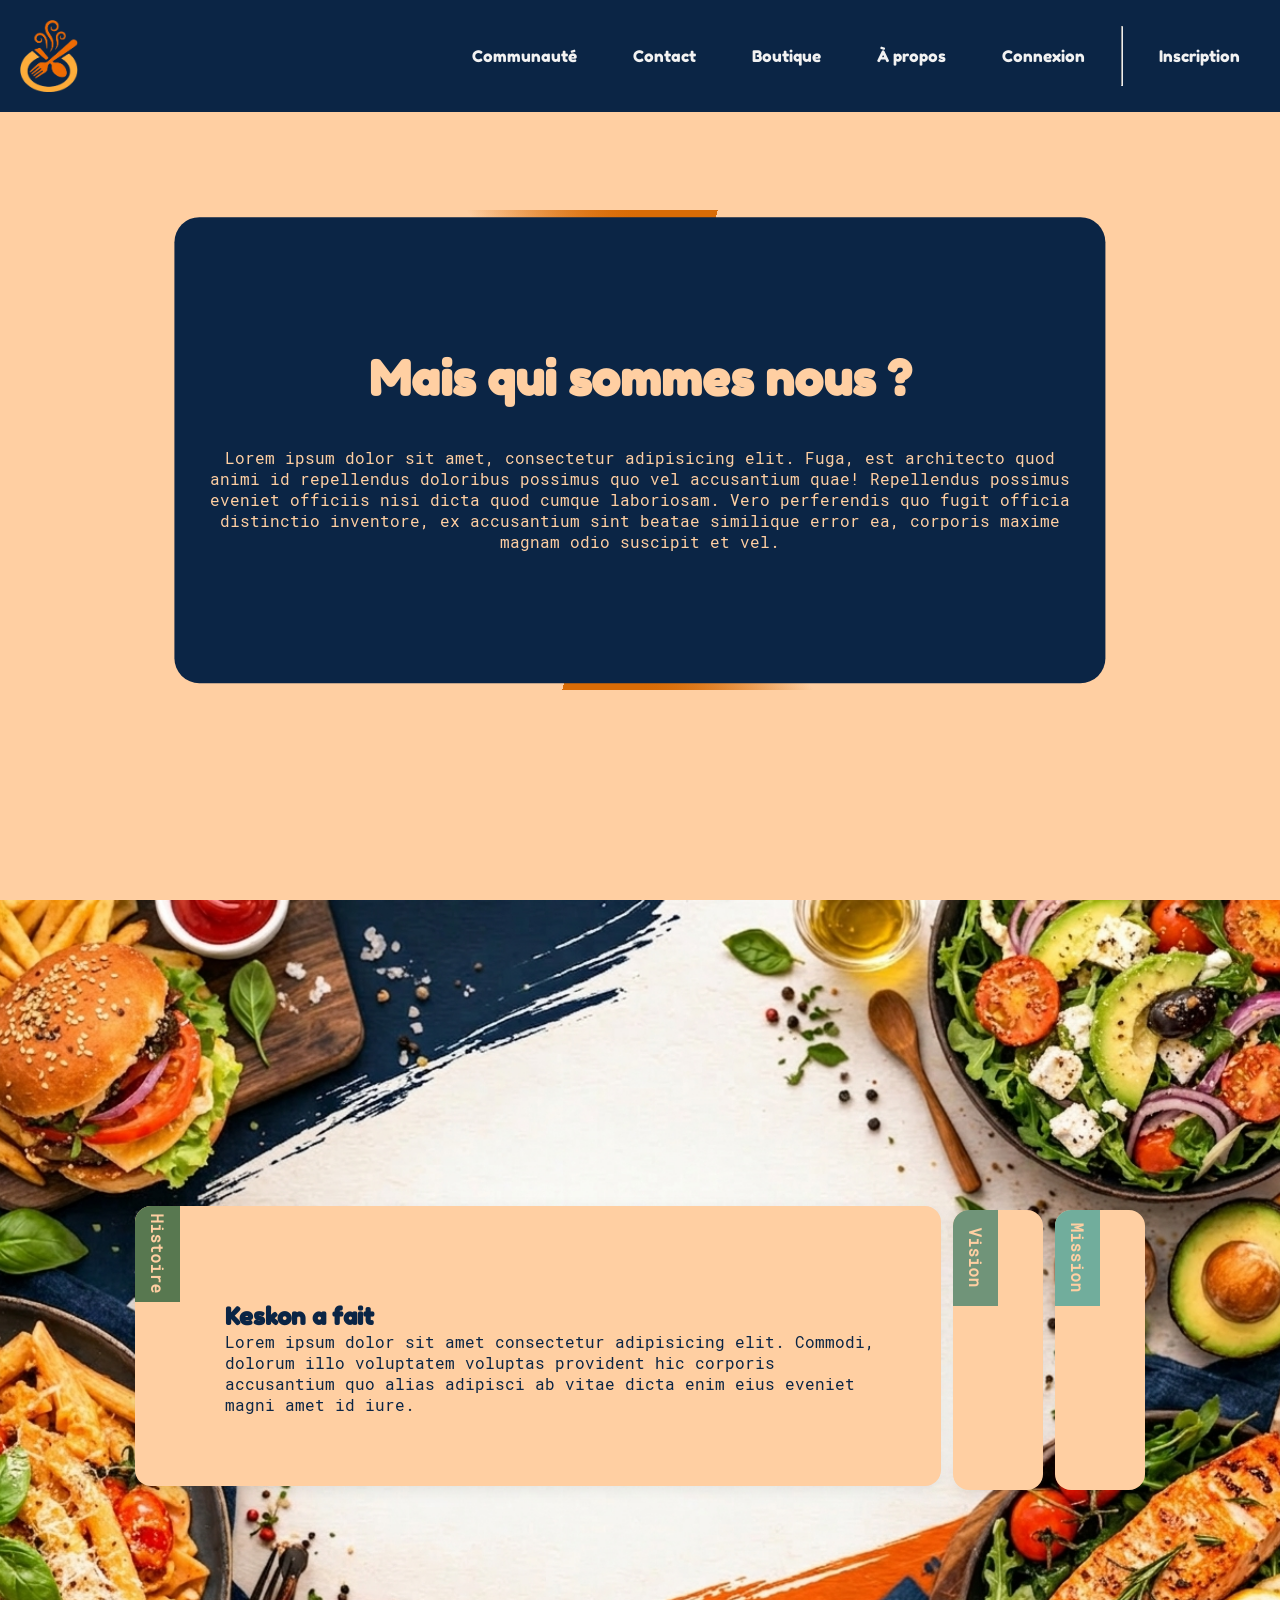
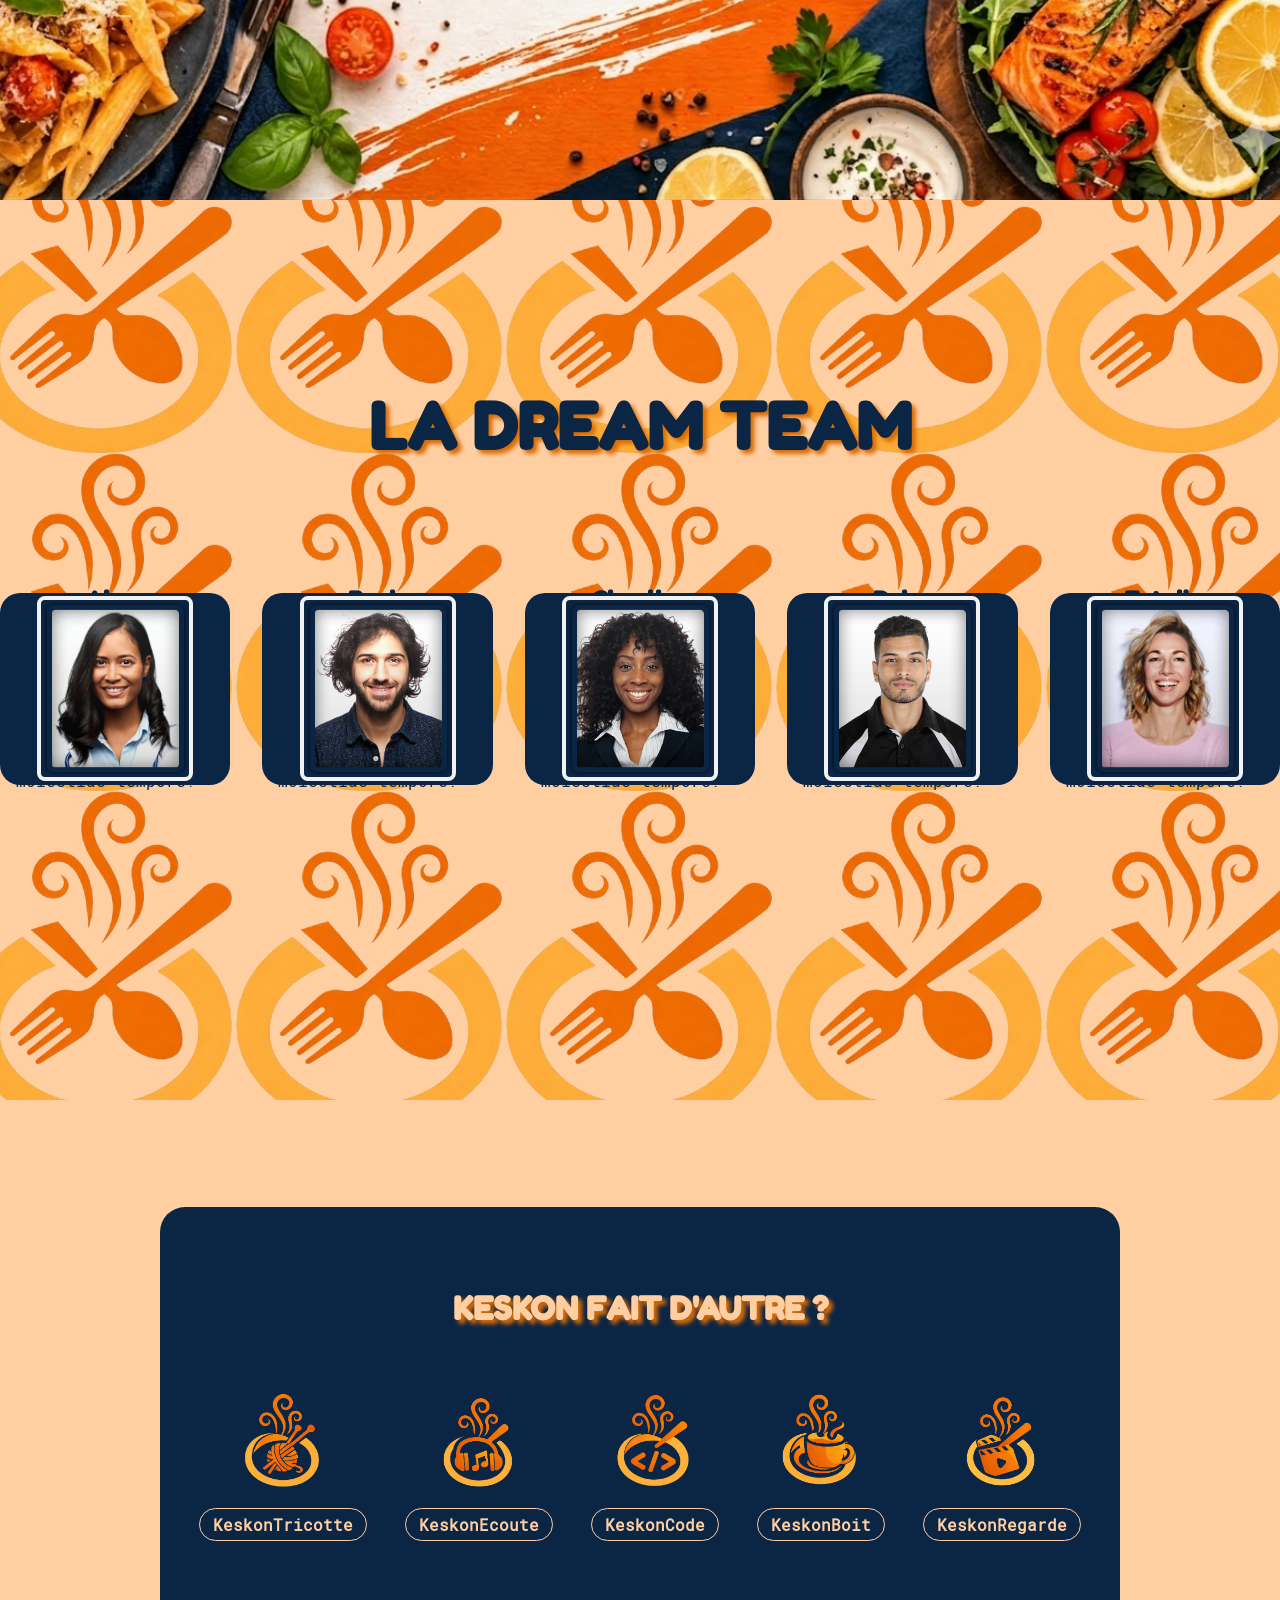
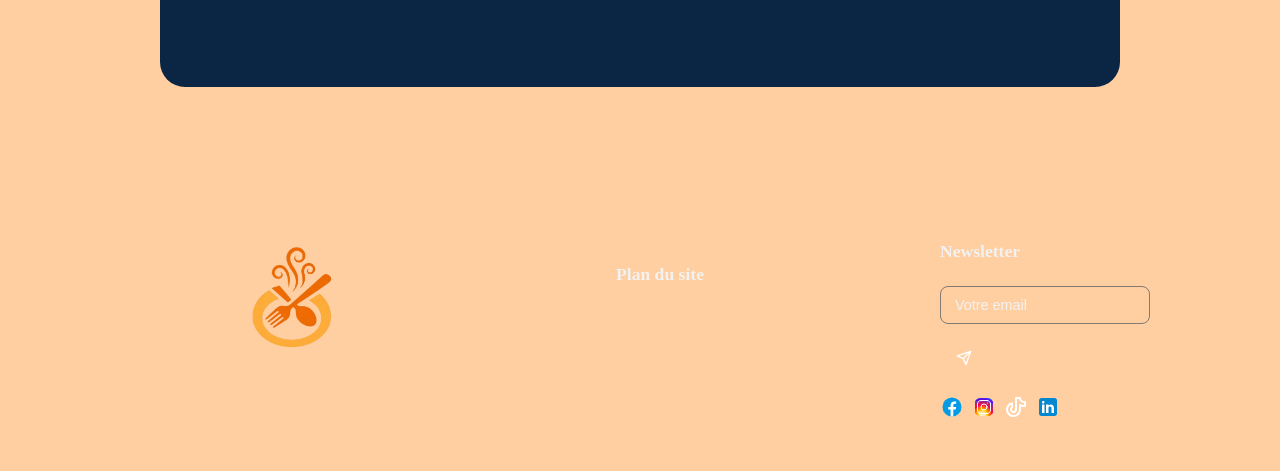
==== About_us_Page/aboutus.html @ a5bd411e "Merge pull request #22 from bosilaugusta-hue/0004-Contact 0004 contact" ====
<!doctype html>
<html lang="fr">
  <head>
    <meta charset="UTF-8" />
    <meta name="viewport" content="width=device-width, initial-scale=1.0" />
    <title>KESKONMANGE</title>
    <link rel="shortcut icon" href="../Assets/Image/Logo.png" />
    <link rel="stylesheet" href="aboutus.css" />
    <link rel="stylesheet" href="../nav.css" />
    <link rel="stylesheet" href="../footer.css" />
    <link rel="stylesheet" href="../global.css" />
  </head>

  <body>
    <header>
      <!-- création + ajouter NAV COMMUNE -->
      <nav class="navbar">
        <img src="../Assets/Image/Logo.png" alt="Keskonmange Logo" />
        <ul>
          <li><a href="#">Communauté</a></li>
          <li><a href="#">Contact</a></li>
          <li><a href="#">Boutique</a></li>
          <li><a href="#">À propos</a></li>
          <li class="logInLink"><a href="#">Connexion</a></li>
          <hr />
          <li class="signInLink"><a href="#">Inscription</a></li>
        </ul>
        <div id="burgerIcon" class="burgerMenuActive"></div>
      </nav>
    </header>
    <main>
      <!-- section #1 "Qui sommes nous"  -->
      <section>
        <div class="s1">
          <div class="box1">
            <div class="box1_inside">
              <h1 class="heading-1">Mais qui sommes nous ?</h1>
              <p>
                Lorem ipsum dolor sit amet, consectetur adipisicing elit. Fuga,
                est architecto quod animi id repellendus doloribus possimus quo
                vel accusantium quae! Repellendus possimus eveniet officiis nisi
                dicta quod cumque laboriosam. Vero perferendis quo fugit officia
                distinctio inventore, ex accusantium sint beatae similique error
                ea, corporis maxime magnam odio suscipit et vel.
              </p>
            </div>
          </div>
        </div>
      </section>

      <!-- section #2 "Accordéon =Histoire / Vision / Mission" -->
      <section class="accordeus">
        <div class="accordion">
          <!-- accordion 1/3 -->
          <details name="info" open>
            <summary>Histoire</summary>
            <div class="content">
              <h3>Keskon a fait</h3>
              <p>
                Lorem ipsum dolor sit amet consectetur adipisicing elit.
                Commodi, dolorum illo voluptatem voluptas provident hic corporis
                accusantium quo alias adipisci ab vitae dicta enim eius eveniet
                magni amet id iure.
              </p>
            </div>
          </details>
          <!-- accordion 2/3 -->
          <details name="info">
            <summary>Vision</summary>
            <div class="content">
              <h3>Keskon veut faire</h3>
              <p>
                Lorem ipsum dolor sit amet consectetur adipisicing elit.
                Commodi, dolorum illo voluptatem voluptas provident hic corporis
                accusantium quo alias adipisci ab vitae dicta enim eius eveniet
                magni amet id iure.
              </p>
            </div>
          </details>
          <!-- accordion 3/3 -->
          <details name="info">
            <summary>Mission</summary>
            <div class="content">
              <h3>Keskon va faire</h3>
              <p>
                Lorem ipsum dolor sit amet consectetur adipisicing elit.
                Commodi, dolorum illo voluptatem voluptas provident hic corporis
                accusantium quo alias adipisci ab vitae dicta enim eius eveniet
                magni amet id iure.
              </p>
            </div>
          </details>
        </div>
      </section>

      <!-- section #3 "Cards animations = L'équipe" -->
      <section class="Container">
        <h1>LA DREAM TEAM</h1>
        <div class="crew-cards">
          <!-- card1 -->
          <div class="card">
            <div class="top">
              <img src="../About_us_Page/crewcards/A_pp.png" alt="Alma" />
            </div>
            <div class="bottom">
              <h2>Alma</h2>
              <p>
                Lorem, ipsum dolor sit amet consectetur adipisicing elit, enim
                quis voluptate sit sint veniam aperiam corrupti molestiae
                tempore!
              </p>
            </div>
          </div>
          <!-- card2 -->
          <div class="card">
            <div class="top">
              <img src="../About_us_Page/crewcards/B_pp.png" alt="Boris" />
            </div>
            <div class="bottom">
              <h2>Boris</h2>
              <p>
                Lorem, ipsum dolor sit amet consectetur adipisicing elit, enim
                quis voluptate sit sint veniam aperiam corrupti molestiae
                tempore!
              </p>
            </div>
          </div>
          <!-- card3 -->
          <div class="card">
            <div class="top">
              <img src="../About_us_Page/crewcards/C_pp.png" alt="Charline" />
            </div>
            <div class="bottom">
              <h2>Charline</h2>
              <p>
                Lorem, ipsum dolor sit amet consectetur adipisicing elit, enim
                quis voluptate sit sint veniam aperiam corrupti molestiae
                tempore!
              </p>
            </div>
          </div>
          <!-- card4 -->
          <div class="card">
            <div class="top">
              <img src="../About_us_Page/crewcards/D_pp.png" alt="Driss" />
            </div>
            <div class="bottom">
              <h2>Driss</h2>
              <p>
                Lorem, ipsum dolor sit amet consectetur adipisicing elit, enim
                quis voluptate sit sint veniam aperiam corrupti molestiae
                tempore!
              </p>
            </div>
          </div>
          <!-- card5 -->
          <div class="card">
            <div class="top">
              <img src="../About_us_Page/crewcards/E_pp.png" alt="Estelle" />
            </div>
            <div class="bottom">
              <h2>Estelle</h2>
              <p>
                Lorem, ipsum dolor sit amet consectetur adipisicing elit, enim
                quis voluptate sit sint veniam aperiam corrupti molestiae
                tempore!
              </p>
            </div>
          </div>
        </div>
      </section>

      <!-- section #4 "Keskonfait d'autre ?" -->
      <section class="s4">
        <div class="s4box">
          <h2>KESKON FAIT D'AUTRE ?</h2>
          <div class="iconbox">
            <div class="iconitem">
              <div class="iconwrap">
                <img
                  src="../About_us_Page/pictures_backgournd/keskonIcons/noBG/KeskonTricotte-removebg.png"
                  alt="keskontricotte"
                />
              </div>
              <a>KeskonTricotte</a>
            </div>

            <div class="iconitem">
              <div class="iconwrap">
                <img
                  src="../About_us_Page/pictures_backgournd/keskonIcons/noBG/keskonécoute-removebg.png"
                  alt="keskonécoute"
                />
              </div>
              <a>KeskonEcoute</a>
            </div>

            <div class="iconitem">
              <div class="iconwrap">
                <img
                  src="../About_us_Page/pictures_backgournd/keskonIcons/noBG/keskonCode-removebg.png"
                  alt="keskoncode"
                />
              </div>
              <a>KeskonCode</a>
            </div>

            <div class="iconitem">
              <div class="iconwrap">
                <img
                  src="../About_us_Page/pictures_backgournd/keskonIcons/noBG/keskonBoit-removebg.png"
                  alt="keskonboit"
                />
              </div>
              <a>KeskonBoit</a>
            </div>

            <div class="iconitem">
              <div class="iconwrap">
                <img
                  src="../About_us_Page/pictures_backgournd/keskonIcons/noBG/KeskonRegarde-removebg.png"
                  alt="keskonregarde"
                />
              </div>
              <a>KeskonRegarde</a>
            </div>
          </div>
        </div>
      </section>
    </main>
    <!-- création + ajouter FOOTER commun -->
    <footer>
      <!-- Description du site -->
      <div class="footer-logo">
        <img
          class="logo-footer"
          src="../Contact_Page/ImagesContact/Logo.png"
          alt="Logo Keskonmange"
        />
        <p>
          Keskonmange vous propose les meilleurs plats pour satisfaire vos
          envies culinaires. Découvrez notre sélection de repas savoureux et
          équilibrés.
        </p>
      </div>
      <!-- Plan du site -->
      <div>
        <h3>Plan du site</h3>
        <ul>
          <li>Communauté</li>
          <li>A propos</li>
          <li>Contact</li>
          <li>Boutique</li>
        </ul>
      </div>

      <!-- Newsletter + réseaux sociaux -->
      <div class="newsletter">
        <h3>Newsletter</h3>
        <input type="email" placeholder="Votre email" />
        <button>
          <svg
            xmlns="http://www.w3.org/2000/svg"
            width="16"
            height="16"
            fill="currentColor"
            viewBox="0 0 16 16"
          >
            <path
              fill-rule="evenodd"
              d="M15.328 1.294a.798.798 0 0 0-.034-.174c-.006-.02-.013-.046-.026-.066A.65.65 0 0 0 15.14.86a.648.648 0 0 0-.267-.153.567.567 0 0 0-.146-.027.338.338 0 0 0-.087-.013.478.478 0 0 0-.193.04h-.007c-.013.007-.02.007-.033.013L1.114 5.374a.66.66 0 0 0-.446.6.658.658 0 0 0 .393.633l5.78 2.567 2.56 5.766c.107.247.36.407.633.394a.668.668 0 0 0 .6-.447l4.667-13.333a.743.743 0 0 0 .033-.207c0-.02-.006-.04-.006-.053ZM12.12 2.94 7.188 7.874l-4.047-1.8 8.98-3.134Zm-2.187 9.927L8.128 8.814l4.96-4.96-3.154 9.013Z"
            />
          </svg>
        </button>

        <!-- Réseaux sociaux footer -->
        <ul>
          <li>
            <img
              src="../Contact_Page/ImagesContact/icons8-facebook.svg"
              alt="Logo Facebook"
            />
          </li>
          <li>
            <img
              src="../Contact_Page/ImagesContact/icons8-instagram.svg"
              alt="Logo Instagram"
            />
          </li>
          <li>
            <img
              src="../Contact_Page/ImagesContact/icons8-tiktok.svg"
              alt="Logo Tiktok"
            />
          </li>
          <li>
            <img
              src="../Contact_Page/ImagesContact/icons8-linkedin.svg"
              alt="Logo Linkedin"
            />
          </li>
        </ul>
      </div>
    </footer>
  </body>
  <!-- JAVASCRIPT MIAM MIAM -->
  <script></script>
</html>
---- About_us_Page/aboutus.css ----
:root {
	--radius: 16px;
	--gap: 12px;
	--transition: 1s cubic-bezier(0.25, 0.9, 0.25, 1);
}

* {
	margin: 0;
	padding: 0;
	box-sizing: border-box;
}

html {
	scroll-snap-type: y mandatory;
	overflow-y: scroll;
	width: 100%;
	background: var(--quator);
	/* background: url(/) center/cover; */
}

/* section 1 Qui qu'on est? */
.s1 {
	scroll-snap-align: start;
	width: 100%;
	height: 100vh;
	display: flex;
	justify-content: center;
	align-items: center;
}

@property --a {
	syntax: "<angle>";
	initial-value: 0deg;
	inherits: true;
}

.box1 {
	position: relative;
	width: 60rem;
	height: 30rem;
	border-radius: 25px;
	background: repeating-conic-gradient(
		from var(--a),
		#d96c06 0%,
		#d96c06 5%,
		transparent 5%,
		transparent 40%,
		#d96c06 50%
	);
	/* border: 2px solid white; */
	animation: animate 4s linear infinite;
}

@keyframes animate {
	0% {
		--a: 0deg;
	}
	100% {
		--a: 360deg;
	}
}

.box1::before {
	content: "";
	position: absolute;
	width: 100%;
	height: 100%;
	background: repeating-conic-gradient(
		from var(--a),
		#d96c06 0%,
		#d96c06 5%,
		transparent 5%,
		transparent 40%,
		#d96c06 50%
	);
	animation: animate 4s linear infinite;
	animation-delay: -1s;
	border-radius: 25px;
}

.box1::after {
	content: "";
	position: absolute;
	width: 97%;
	height: 97%;
	background: var(--primary);
	left: 50%;
	top: 50%;
	transform: translate(-50%, -50%);
	border-radius: 25px;
}

/* dans la boite1 */
@keyframes slideInLeft {
	from {
		transform: translateX(-800px);
	}

	to {
		transform: translateX(0);
	}
}

.heading-1 {
	animation-name: slideInLeft;
	animation-duration: 1s;
	animation-timing-function: ease-in;
	animation-delay: 1s;
	animation-iteration-count: 1;
	animation-direction: normal;
	animation-fill-mode: both;
	transform: translateX(-150px);
}

.box1_inside {
	position: relative;
	width: 100%;
	height: 100%;
	padding: 3%;
	color: var(--quator);
	display: flex;
	flex-direction: column;
	align-items: center;
	justify-content: center;
	z-index: 1;
}

.box1_inside p {
	font-family: var(--second-font);
	padding: 0.5rem 1rem;
	text-align: center;
	font-size: 1rem;
}

.box1_inside h1 {
	color: var(--quator);
	font-family: var(--main-font);
	font-size: 3rem;
	padding: 0.5rem 1rem;
	padding-bottom: 2rem;
	max-width: 100%;
}

/* section 2 LES ACCORDEONS */
.accordeus {
	scroll-snap-align: start;
	margin: 0;
	min-height: 100vh;
	display: flex;
	flex-direction: column;
	justify-content: center;
	align-items: center;
	color: var(--primary);
	font-family: var(--second-font);
	background:
		url(/About_us_Page/pictures_backgournd/KeskonmangeBannerNOLOGO.png) center /
		cover;
}

.accordion {
	display: flex;
	gap: var(--gap);
	width: min(1010px, 95vw);
	height: 280px;
}

details {
	flex: 0 0 90px;
	border-radius: var(--radius);
	overflow: hidden;
	background: var(--quator);
	box-shadow: 0 4px 16px rgba(0, 0, 0, 0.08);
	transition:
		flex-basis var(--transition),
		transform var(--transition);
	position: relative;
}

details[open] {
	flex: 1 1 auto;
	transform: translateY(-4px);
}

summary {
	writing-mode: vertical-lr;
	text-orientation: mixed;
	display: flex;
	align-items: center;
	justify-content: center;
	padding: 12px;
	font-family: var(--second-font-sans-serif);
	font-weight: 600;
	font-size: 1rem;
	cursor: pointer;
	list-style: none;
	color: var(--quator);
	background: #587850;
	transition:
		opacity var(--transition),
		background var(--transition);
	user-select: none;
	height: 96px;
	min-height: 96px;
	flex-shrink: 0;
}

details:nth-child(2) summary {
	background: #709479;
}
details:nth-child(3) summary {
	background-color: #71ad9c;
}
summary::-webkit-details-marker {
	display: none;
}
details[open] summary {
	pointer-events: none;
}

.content {
	position: absolute;
	inset: 0;
	padding-left: 90px;
	padding-right: 60px;
	background: var(--quator);
	opacity: 0;
	transform: translateX(40px);
	transition:
		opacity var(--transition),
		transform var(--transition);
	display: flex;
	flex-direction: column;
	justify-content: center;
}
.content h3 {
	font-family: var(--main-font-sans-serif);
	font-size: 1.5rem;
}

details[open] .content {
	opacity: 1;
	transform: translateX(0);
	position: initial;
}

/* section 3 Cards... */
.Container {
	scroll-snap-align: start;
	width: 100%;
	height: 100vh;
	display: flex;
	flex-direction: column;
	align-items: center;
	justify-content: center;
	gap: 2rem;
	padding-bottom: 2rem;
	font-family: var(--second-font-sans-serif);
	background: url(/About_us_Page/pictures_backgournd/Logo.png) center 45%;
}

.Container h1 {
	font-family: var(--main-font);
	color: var(--primary);
	font-size: 4rem;
	width: 100%;
	text-align: center;
	text-shadow: 4px 4px 4px var(--tertiary);
}
.crew-cards {
	width: 100%;
	display: flex;
	align-items: center;
	justify-content: center;
	gap: 2rem;
	font-family: var(--second-font-sans-serif);
}

.card {
	width: 20rem;
	height: 24rem;
	position: relative;
	cursor: pointer;
	border-radius: 20px;
	color: var(--primary);
}

.top {
	position: absolute;
	top: 50%;
	transform: translateY(-50%);
	width: 100%;
	height: 12rem;
	background: var(--primary);
	border-radius: 20px;
	display: flex;
	justify-content: center;
	align-items: center;
	transition: 1s;
	z-index: 1;
}

.top img {
	object-fit: contain;
	max-width: 96%;
	max-height: 96%;
	border: 0.3rem solid var(--secondary);
	border-radius: 8px;
}

.card:hover .top {
	transform: translateY(-100%);
	border-bottom-left-radius: 0;
	border-bottom-right-radius: 0;
}

.bottom {
	position: absolute;
	top: 50%;
	transform: translateY(-50%);
	width: 100%;
	height: 12rem;
	padding: 1rem;
	background: var(--secondary);
	border-radius: 20px;
	display: flex;
	justify-content: center;
	align-items: center;
	flex-direction: column;
	transition: 1s;
}

.bottom h2 {
	font-size: 1.5rem;
	font-family: var(--main-font-sans-serif);
	color: var(--primary);
	margin-bottom: 0.5rem;
	width: 100%;
	text-align: center;
}

.card:hover .bottom {
	transform: translateY(0);
	border-top-left-radius: 0;
	border-top-right-radius: 0;
}

/* section4 OTRAS COSAS  */

.s4 {
	scroll-snap-align: start;
	width: 100%;
	height: 77vh;
	display: flex;
	align-items: center;
	justify-content: center;
}

.s4box {
	background: var(--primary);
	color: var(--tertiary);
	width: 60rem;
	height: 30rem;
	display: flex;
	flex-direction: column;
	border-radius: 25px;
	gap: 2rem;
	padding: 2rem 3rem;
	padding-bottom: 95px;
	justify-content: center;
	align-items: center;
}

.s4box h2 {
	font-family: var(--main-font);
	color: var(--quator);
	font-size: 2rem;
	text-align: center;
	text-shadow: 4px 4px 4px var(--tertiary);
	margin-bottom: 2rem;
}

.iconbox {
	display: flex;
	align-items: center;
	justify-content: center;
	gap: 2.4rem;
}

.iconitem {
	display: flex;
	flex-direction: column;
	align-items: center;
	gap: 0.5rem;
	color: var(--quator);
	font-family: var(--second-font-sans-serif);
	font-size: 1rem;
	text-align: center;
	transition: transform 0.3s ease;
	cursor: pointer;
}

.iconwrap {
	width: 100px;
	height: 100px;
	display: flex;
	align-items: center;
	justify-content: center;
	border-radius: 50%;
	transition:
		box-shadow 0.2s ease,
		transform 0.2s ease;
	margin-bottom: 0.5rem;
}

.iconwrap img {
	width: 100%;
	height: 100%;
	object-fit: contain;
}

.iconwrap:hover {
	transform: scale(1.15);
	box-shadow: 0 0 20px 8px var(--tertiary-background-color);
}

.iconitem a {
	color: var(--quator);
	font-family: var(--second-font-sans-serif);
	font-size: 1rem;
	font-weight: bold;
	text-decoration: none;
	padding: 0.3rem 0.8rem;
	border-radius: 20px;
	border: 1px solid var(--quator);
	transition:
		background 0.1s ease,
		color 0.1s ease;
	transform-style: preserve-3d;
	display: inline-block;
}

.iconitem a:hover {
	background: var(--quator);
	color: var(--primary);
	transform: rotateX(360deg);
	transition:
		background 0.3s ease,
		color 0.3s ease,
		transform 2s ease;
	box-shadow: 0 0 20px 8px var(--tertiary-background-color);
}

/* ===== FOOTER ===== */
---- nav.css ----
.navbar {
	background-color: var(--primary);
	display: flex;
	justify-content: space-between;
	align-items: center;
	padding: 20px;
	z-index: 2;
	position: absolute;
	width: 100%;

	img {
		height: 72px;
		width: auto;
	}

	ul {
		list-style: none;
		display: flex;
		gap: 16px;

		li {
			padding: 20px;

			a {
				width: 100%;

				text-decoration: none;
				color: var(--secondary);
				font-family: var(--main-font);

				&:hover {
					color: var(--tertiary);
				}
			}
		}
	}

	#burgerIcon {
		cursor: pointer;
		display: none;
		font-family: var(--main-font);
		color: var(--tertiary);
		padding: 0.5rem;
		font-size: 2rem;
	}
}

@media (max-width: 768px) {
	.navbar {
		ul {
			position: fixed;
			left: -100%;
			top: 111.98px;
			flex-direction: column;
			background: var(--primary-background-color);
			width: 100%;
			text-align: center;
			transition: 0.5s;

			li {
				padding: 3px 0;

				&:hover {
					color: var(--tertiary);
				}
			}

			.active {
				ul {
					left: 0;
				}
			}
		}

		#burgerIcon {
			display: block;

			&::before {
				content: "\2630";
			}

			.active #icons::before {
				content: "\2715";
			}
		}
	}
}
---- footer.css ----
@font-face {
	font-family: "FredokaOne";
	src: url("Assets/Fonts/FredokaOne-Regular.ttf") format("woff2");
}

@font-face {
	font-family: "RobotoMono";
	src: url("Assets/Fonts/RobotoMono-Regular.ttf") format("woff2");
}

footer {
	background-color: var(--primary);
	color: var(--secondary);
	position: absolute;
	display: flex;
	gap: 0;
	padding: 1rem 1.5rem;
	align-items: center;
	width: 100%;
}

footer div {
	display: flex;
	flex-direction: column;
	gap: 1rem;
	flex: 1;
	padding-right: 3rem;
	align-items: flex-start;
}

footer div + div {
	border-left: 2px solid var(--tertiary);
	padding-left: 3rem;
}

/* Bloc logo : plus large et centré */
.footer-logo {
	flex: 2;
	align-items: center;
	text-align: center;
}

.footer-logo img {
	width: 80px;
	height: auto;
	margin-bottom: 0.5rem;
}

.footer-logo p {
	text-align: center;
}

footer h3 {
	color: var(--secondary);
	font-size: 1.1rem;
	margin-bottom: 0.5rem;
}

footer p {
	font-size: 0.9rem;
	line-height: 1.6;
	color: var(--secondary);
}

/* Plan du site */
footer ul {
	list-style: none;
	display: flex;
	flex-direction: column;
	gap: 0.5rem;
}

footer ul li {
	color: var(--secondary);
	font-size: 0.9rem;
	cursor: pointer;
	transition: color var(--transition);
}

footer ul li:hover {
	color: var(--secondary);
}

/* Newsletter */
.newsletter {
	display: flex;
	flex-direction: column;
	gap: 1rem;
}

.newsletter input {
	background: var(--primary-background-color);
	border: 1px solid var(--tertiary);
	border-radius: 8px;
	padding: 10px 14px;
	color: var(--secondary);
	font-size: 0.9rem;
	outline: none;
}

.newsletter input::placeholder {
	color: var(--secondary);
}

.newsletter button {
	align-self: flex-start;
	background-color: var(--tertiary);
	color: var(--secondary);
	border: none;
	border-radius: 8px;
	padding: 10px 16px;
	cursor: pointer;
	transition: background var(--transition);
}

.newsletter button:hover {
	background-color: var(--tertiary);
}

/* Réseaux sociaux footer */
.newsletter ul {
	flex-direction: row;
}

.newsletter ul li img {
	width: 24px;
	height: 24px;

	&:hover {
		cursor: pointer;
	}
}

.newsletter ul li img[alt="Logo Tiktok"] {
	filter: brightness(0) invert(1);
}



/* ===== FOOTER ===== */
footer {
	background-color: var(--couleur-fond-dark);
	color: var(--quator);
	display: flex;
	gap: 0;
	padding: 3rem 4rem;
	align-items: center;
}

footer div {
	display: flex;
	flex-direction: column;
	gap: 1rem;
	flex: 1;
	padding-right: 3rem;
	align-items: flex-start;
}

footer div + div {
	border-left: 2px solid var(--couleur-primaire);
	padding-left: 3rem;
}

/* Bloc logo : plus large et centré */
.footer-logo {
	flex: 2;
	align-items: center;
	text-align: center;
}

.footer-logo img {
	width: 80px;
	height: auto;
	margin-bottom: 0.5rem;
}

.footer-logo p {
	text-align: center;
}

footer h3 {
	color: var(--secondary);
	font-size: 1.1rem;
	margin-bottom: 0.5rem;
}

footer p {
	font-size: 0.9rem;
	line-height: 1.6;
	color: var(--quator);
}

/* Plan du site */
footer ul {
	list-style: none;
	display: flex;
	flex-direction: column;
	gap: 0.5rem;
}

footer ul li {
	color: var(--quator);
	font-size: 0.9rem;
	cursor: pointer;
	transition: color var(--transition);
}

footer ul li:hover {
	color: var(--secondary);
}

/* Newsletter */
.newsletter {
	display: flex;
	flex-direction: column;
	gap: 1rem;
}

.newsletter input {
	background: var(--couleur-fond-dark2);
	border: 1px solid var(--primary-background-color);
	border-radius: 8px;
	padding: 10px 14px;
	color: var(--secondary);
	font-size: 0.9rem;
	outline: none;
}

.newsletter input::placeholder {
	color: var(--couleur-texte-clair);
}

.newsletter button {
	align-self: flex-start;
	background-color: var(--couleur-primaire);
	color: white;
	border: none;
	border-radius: 8px;
	padding: 10px 16px;
	cursor: pointer;
	transition: background var(--transition);
}

.newsletter button:hover {
	background-color: var(--couleur-primaire-hover);
}

/* Réseaux sociaux footer */
.newsletter ul {
	flex-direction: row;
}

.newsletter ul li img {
	width: 24px;
	height: 24px;

	&:hover {
		cursor: pointer;
	}
}

.newsletter ul li img[alt="Logo Tiktok"] {
	filter: brightness(0) invert(1);
}

/* ===== RESPONSIVE ===== */
@media (max-width: 768px) {
	.contact {
		flex-direction: column;
		padding: 2rem;
	}

	.temoignages {
		grid-template-columns: 1fr;
	}

	footer {
		flex-direction: column;
		padding: 2rem;
		align-items: stretch;
	}

	footer div + div {
		border-left: 2px solid var(--couleur-primaire);
		border-top: none;
		padding-left: 1.5rem;
		padding-top: 0;
		margin-top: 1.5rem;
	}

	.footer-logo {
		align-items: center;
		padding-right: 0;
	}
}

/* ===== FADE-IN SCROLL ===== */
.carte-temoignage,
.contact,
.banniere,
.avisclients h2 {
	opacity: 0;
	transform: translateY(30px);
	transition:
		opacity 0.6s ease,
		transform 0.6s ease;
}

.carte-temoignage.visible,
.contact.visible,
.banniere.visible,
.avisclients h2.visible {
	opacity: 1;
	transform: translateY(0);
}

/* ===== COMPTEUR ===== */
.char-counter {
	font-size: 0.8rem;
	color: #4a6a96;
	text-align: right;
	display: block;
}

/* ===== ERREURS ===== */
.error-message {
	color: #e53e3e;
	font-size: 0.8rem;
	margin-top: -0.5rem;
}

/* ===== NOTIFICATION ===== */
.notification {
	position: fixed;
	bottom: -80px;
	left: 50%;
	transform: translateX(-50%);
	background: #0b2545;
	color: white;
	padding: 14px 28px;
	border-radius: 12px;
	font-size: 1rem;
	transition: bottom 0.4s ease;
	z-index: 999;
}

.notification.show {
	bottom: 30px;
}
---- global.css ----
@font-face {
	font-family: "FredokaOne";
	src: url("Assets/Fonts/FredokaOne-Regular.ttf") format("woff2");
}

@font-face {
	font-family: "RobotoMono";
	src: url("Assets/Fonts/RobotoMono-Regular.ttf") format("woff2");
}

* {
	margin: 0;
	padding: 0;
	box-sizing: border-box;
}

:root {
	--main-font: "FredokaOne";
	--main-font-sans-serif: "FredokaOne", sans-serif;
	--second-font: "RobotoMono";
	--second-font-sans-serif: "RobotoMono", sans-serif;
	--primary: #0b2545;
	--secondary: #f2f2f2;
	--tertiary: #d96c06;
	--quator: #ffcfa2;
	--primary-background-color: #0b264680;
	--secondary-background-color: #f2f2f280;
	--tertiary-background-color: #db6d0680;
	--quator-background-color: #ffcfa280;
}
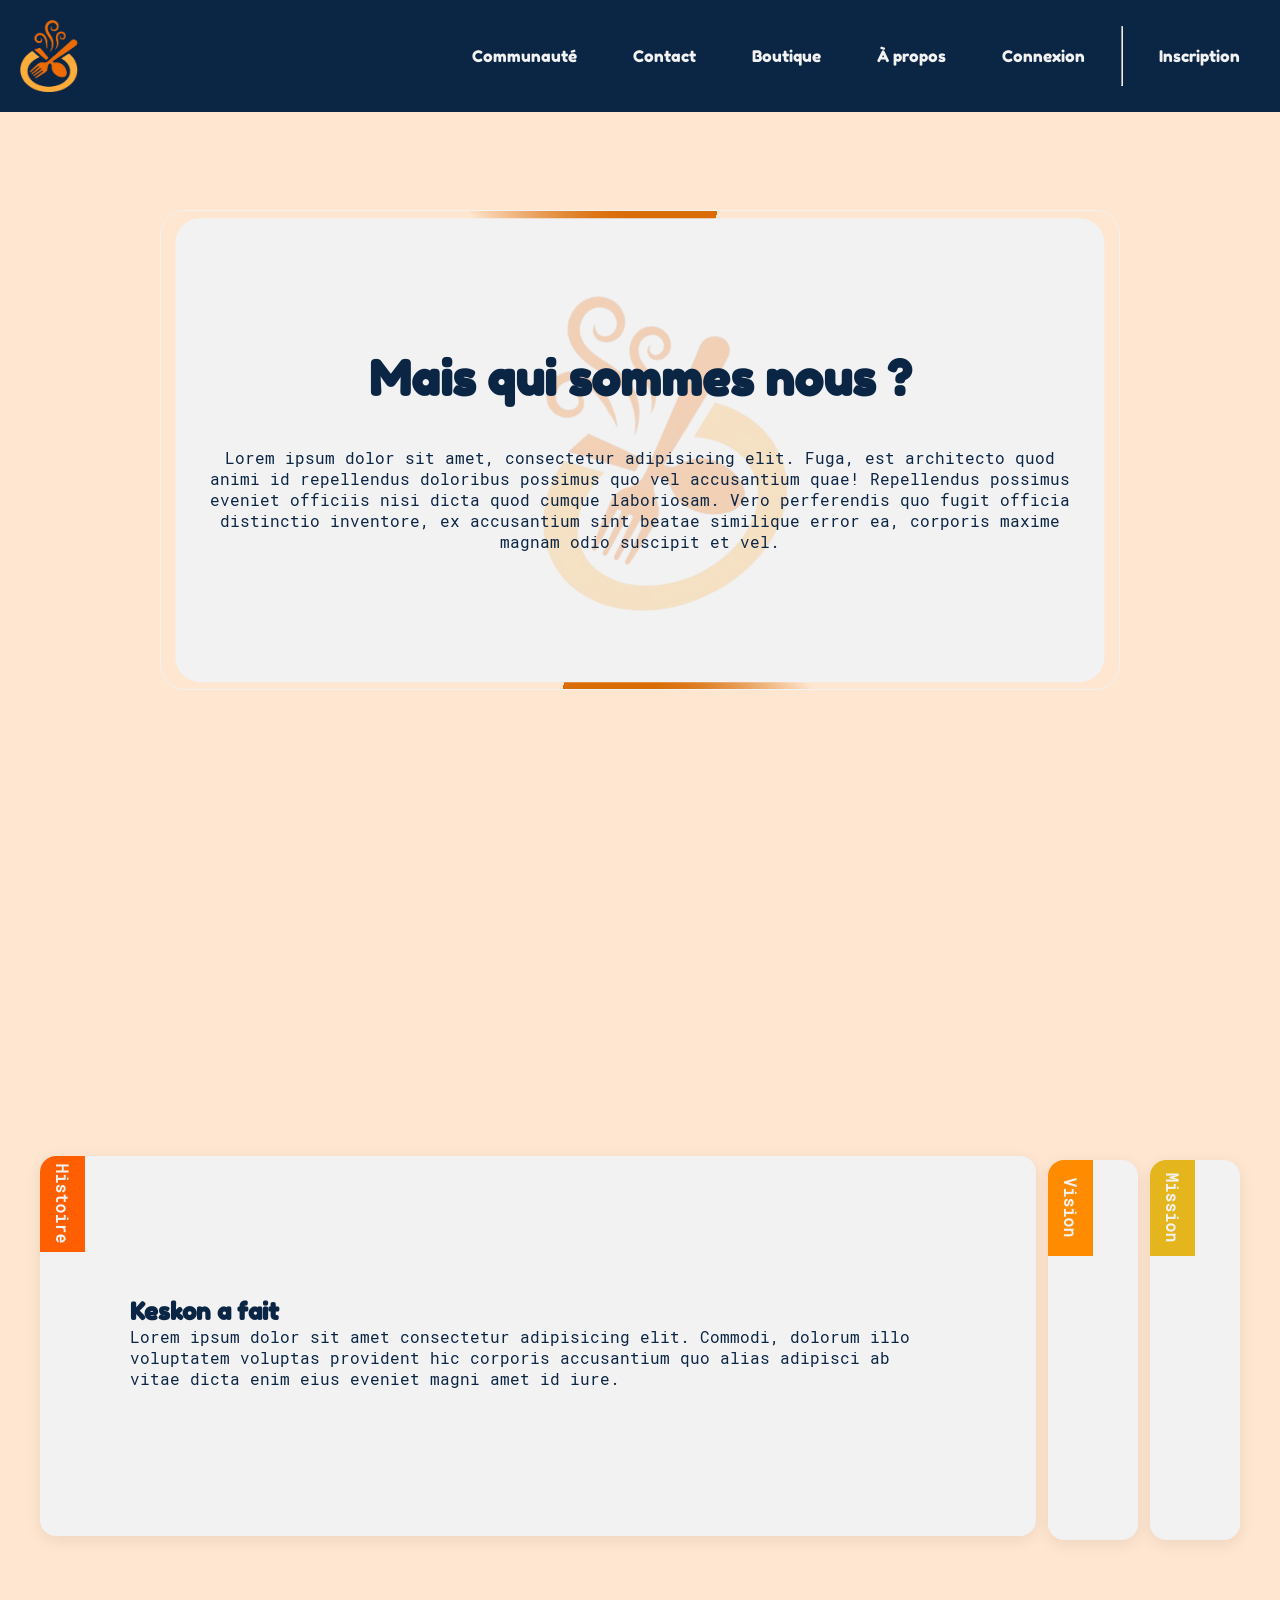
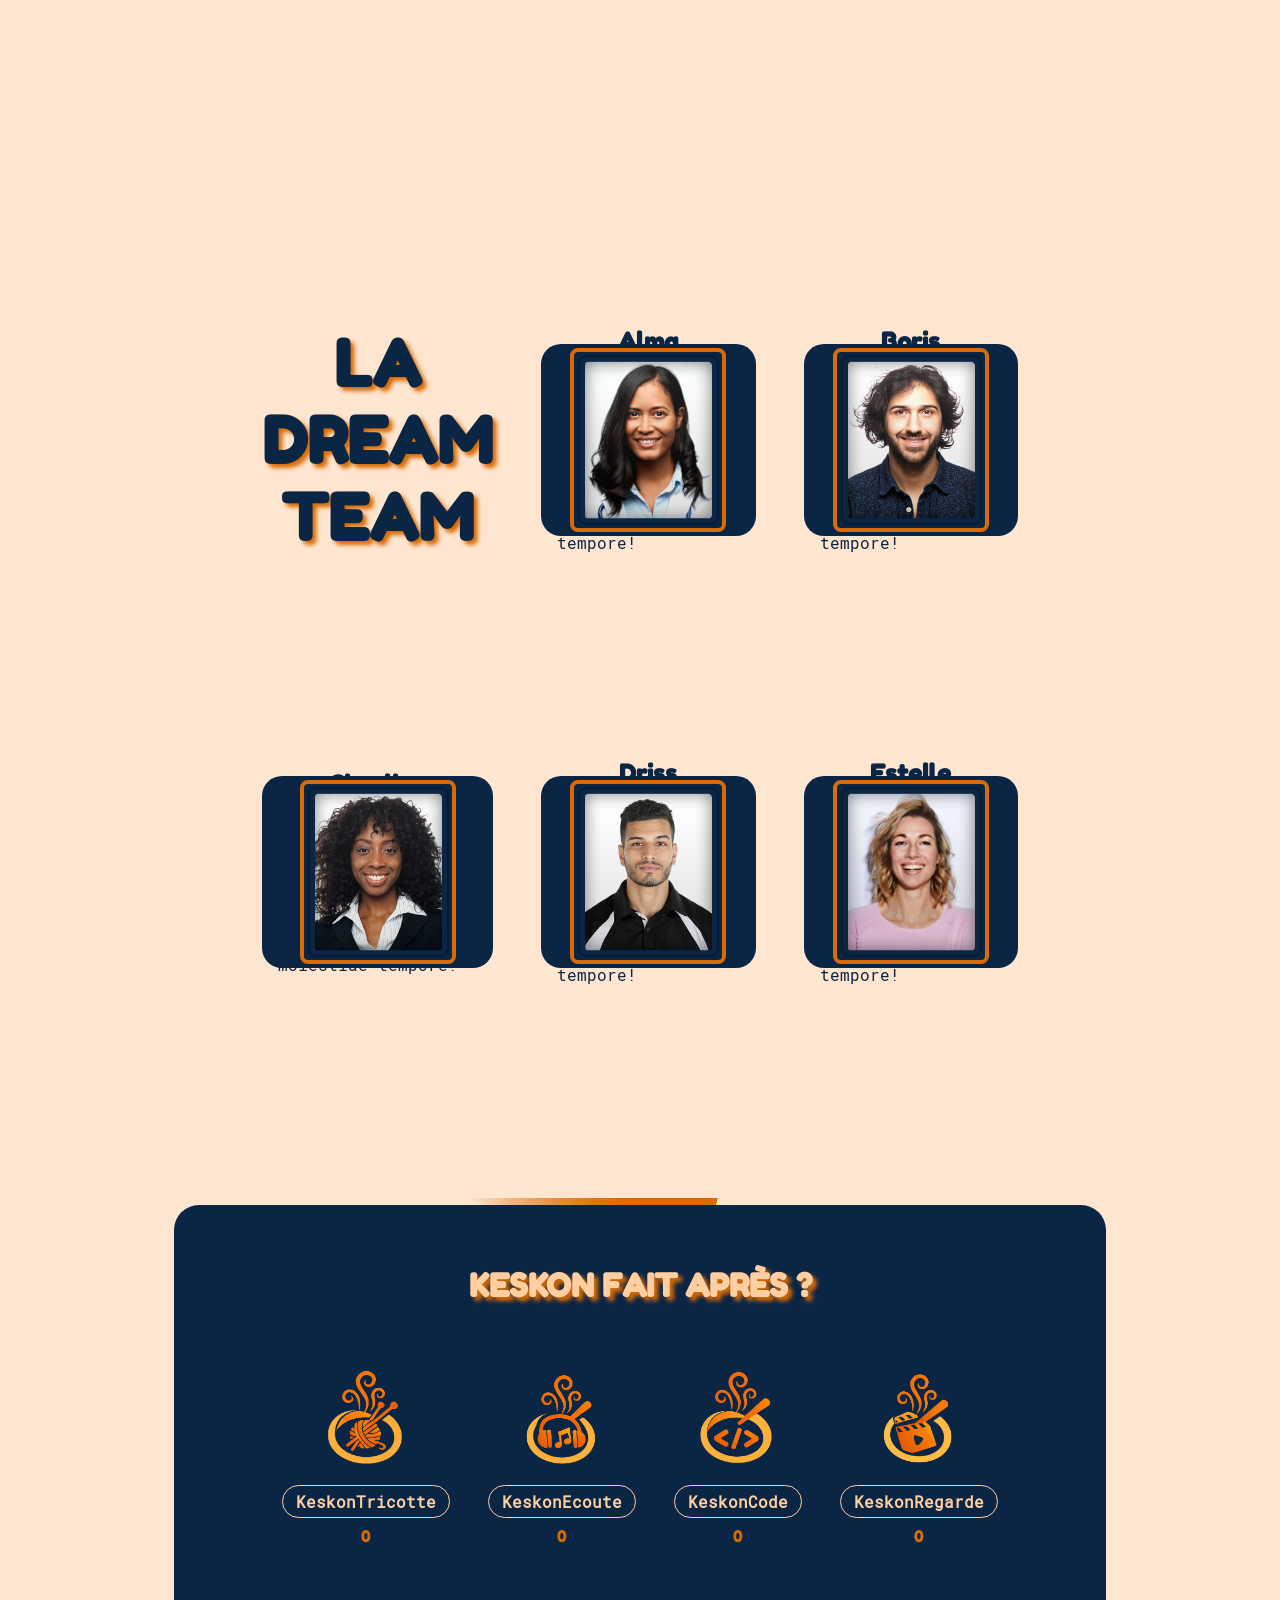
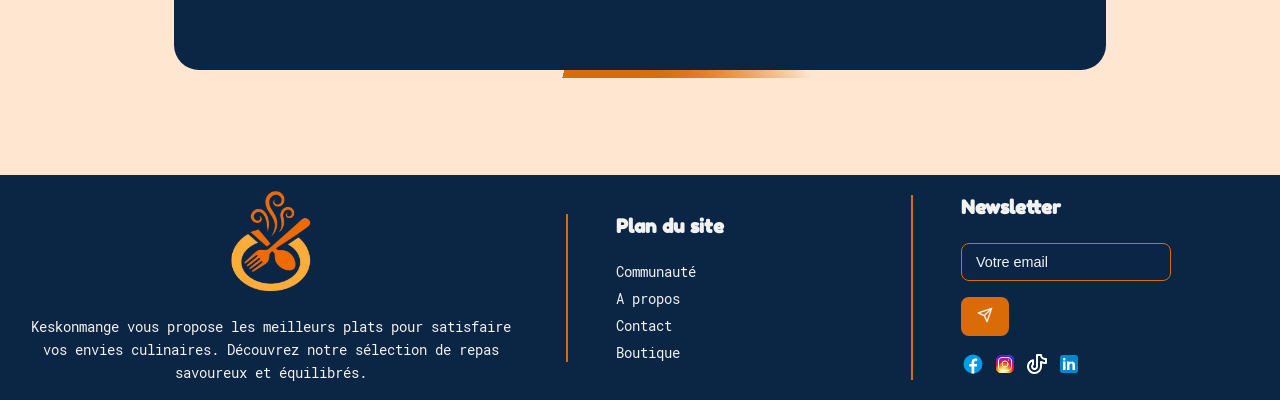
==== commit 6f962f06: "bug fix" ====
--- a/About_us_Page/aboutus.html
+++ b/About_us_Page/aboutus.html
@@ -3,9 +3,10 @@
   <head>
     <meta charset="UTF-8" />
     <meta name="viewport" content="width=device-width, initial-scale=1.0" />
-    <title>KESKONMANGE</title>
+    <title>Keskonmange | About us</title>
     <link rel="shortcut icon" href="../Assets/Image/Logo.png" />
     <link rel="stylesheet" href="aboutus.css" />
+    <link rel="stylesheet" href="aboutusMQ.css" />
     <link rel="stylesheet" href="../nav.css" />
     <link rel="stylesheet" href="../footer.css" />
     <link rel="stylesheet" href="../global.css" />
@@ -30,20 +31,19 @@
     </header>
     <main>
       <!-- section #1 "Qui sommes nous"  -->
-      <section>
-        <div class="s1">
-          <div class="box1">
-            <div class="box1_inside">
-              <h1 class="heading-1">Mais qui sommes nous ?</h1>
-              <p>
-                Lorem ipsum dolor sit amet, consectetur adipisicing elit. Fuga,
-                est architecto quod animi id repellendus doloribus possimus quo
-                vel accusantium quae! Repellendus possimus eveniet officiis nisi
-                dicta quod cumque laboriosam. Vero perferendis quo fugit officia
-                distinctio inventore, ex accusantium sint beatae similique error
-                ea, corporis maxime magnam odio suscipit et vel.
-              </p>
-            </div>
+      <section class="s1">
+        <div class="box1">
+          <div class="box1-logo"></div>
+          <div class="box1_inside">
+            <h1 class="heading-1">Mais qui sommes nous ?</h1>
+            <p>
+              Lorem ipsum dolor sit amet, consectetur adipisicing elit. Fuga,
+              est architecto quod animi id repellendus doloribus possimus quo
+              vel accusantium quae! Repellendus possimus eveniet officiis nisi
+              dicta quod cumque laboriosam. Vero perferendis quo fugit officia
+              distinctio inventore, ex accusantium sint beatae similique error
+              ea, corporis maxime magnam odio suscipit et vel.
+            </p>
           </div>
         </div>
       </section>
@@ -170,59 +170,49 @@
         </div>
       </section>
 
-      <!-- section #4 "Keskonfait d'autre ?" -->
+      <!-- section #4 "Keskon fait après ?" -->
       <section class="s4">
-        <div class="s4box">
-          <h2>KESKON FAIT D'AUTRE ?</h2>
-          <div class="iconbox">
-            <div class="iconitem">
-              <div class="iconwrap">
-                <img
-                  src="../About_us_Page/pictures_backgournd/keskonIcons/noBG/KeskonTricotte-removebg.png"
-                  alt="keskontricotte"
-                />
-              </div>
-              <a>KeskonTricotte</a>
-            </div>
-
-            <div class="iconitem">
-              <div class="iconwrap">
-                <img
-                  src="../About_us_Page/pictures_backgournd/keskonIcons/noBG/keskonécoute-removebg.png"
-                  alt="keskonécoute"
-                />
-              </div>
-              <a>KeskonEcoute</a>
-            </div>
-
-            <div class="iconitem">
-              <div class="iconwrap">
-                <img
-                  src="../About_us_Page/pictures_backgournd/keskonIcons/noBG/keskonCode-removebg.png"
-                  alt="keskoncode"
-                />
-              </div>
-              <a>KeskonCode</a>
-            </div>
-
-            <div class="iconitem">
-              <div class="iconwrap">
-                <img
-                  src="../About_us_Page/pictures_backgournd/keskonIcons/noBG/keskonBoit-removebg.png"
-                  alt="keskonboit"
-                />
-              </div>
-              <a>KeskonBoit</a>
-            </div>
-
-            <div class="iconitem">
-              <div class="iconwrap">
-                <img
-                  src="../About_us_Page/pictures_backgournd/keskonIcons/noBG/KeskonRegarde-removebg.png"
-                  alt="keskonregarde"
-                />
-              </div>
-              <a>KeskonRegarde</a>
+        <div class="box2">
+          <div class="s4box">
+            <h2>KESKON FAIT APRÈS ?</h2>
+            <div class="iconbox">
+              <div class="iconitem">
+                <div class="iconwrap">
+                  <img
+                    src="../About_us_Page/pictures_backgournd/keskonIcons/noBG/KeskonTricotte-removebg.png"
+                    alt="keskontricotte"
+                  />
+                </div>
+                <a>KeskonTricotte</a>
+              </div>
+
+              <div class="iconitem">
+                <div class="iconwrap">
+                  <img
+                    src="../About_us_Page/pictures_backgournd/keskonIcons/noBG/keskonécoute-removebg.png"
+                    alt="keskonécoute"
+                  />
+                </div>
+                <a>KeskonEcoute</a>
+              </div>
+              <div class="iconitem">
+                <div class="iconwrap">
+                  <img
+                    src="../About_us_Page/pictures_backgournd/keskonIcons/noBG/keskonCode-removebg.png"
+                    alt="keskoncode"
+                  />
+                </div>
+                <a>KeskonCode</a>
+              </div>
+              <div class="iconitem">
+                <div class="iconwrap">
+                  <img
+                    src="../About_us_Page/pictures_backgournd/keskonIcons/noBG/KeskonRegarde-removebg.png"
+                    alt="keskonregarde"
+                  />
+                </div>
+                <a>KeskonRegarde</a>
+              </div>
             </div>
           </div>
         </div>
@@ -302,7 +292,7 @@
         </ul>
       </div>
     </footer>
+    <!-- JAVASCRIPT MIAM MIAM -->
+    <script src="aboutus.js"></script>
   </body>
-  <!-- JAVASCRIPT MIAM MIAM -->
-  <script></script>
-</html>
+</html>
--- a/About_us_Page/aboutus.css
+++ b/About_us_Page/aboutus.css
@@ -1,453 +1,495 @@
-:root {
-	--radius: 16px;
-	--gap: 12px;
-	--transition: 1s cubic-bezier(0.25, 0.9, 0.25, 1);
-}
-
-* {
-	margin: 0;
-	padding: 0;
-	box-sizing: border-box;
+:root{
+    --radius: 16px;
+    --gap: 12px;
+    --transition: 1s cubic-bezier(.25,.9,.25,1);
+}
+
+*{
+    margin: 0;
+    padding: 0;
+    box-sizing: border-box;
 }
 
 html {
-	scroll-snap-type: y mandatory;
-	overflow-y: scroll;
-	width: 100%;
-	background: var(--quator);
-	/* background: url(/) center/cover; */
-}
+    scroll-snap-type: y mandatory;
+    overflow-y: scroll;
+    width: 100%;
+    background:var(--quator-background-color);
+}
+
+
 
 /* section 1 Qui qu'on est? */
 .s1 {
-	scroll-snap-align: start;
-	width: 100%;
-	height: 100vh;
-	display: flex;
-	justify-content: center;
-	align-items: center;
-}
-
-@property --a {
-	syntax: "<angle>";
-	initial-value: 0deg;
-	inherits: true;
+    scroll-snap-align: start;
+    width: 100%;
+    height: 100vh;
+    display: flex;
+    justify-content: center;
+    align-items: center;
+}
+
+@property --a{
+    syntax: '<angle>';
+    initial-value: 0deg;
+    inherits: true;
 }
 
 .box1 {
-	position: relative;
-	width: 60rem;
-	height: 30rem;
-	border-radius: 25px;
-	background: repeating-conic-gradient(
-		from var(--a),
-		#d96c06 0%,
-		#d96c06 5%,
-		transparent 5%,
-		transparent 40%,
-		#d96c06 50%
-	);
-	/* border: 2px solid white; */
-	animation: animate 4s linear infinite;
+    position: relative;
+    width: 60rem;
+    height: 30rem;
+    border-radius: 25px;
+    background: repeating-conic-gradient(from var(--a), #d96c06 0%, #d96c06 5%, transparent 5%, transparent 40%, #d96c06 50%);
+    border: 1px solid #f2f2f2;
+    animation: animate 4s linear infinite;
 }
 
 @keyframes animate {
-	0% {
-		--a: 0deg;
-	}
-	100% {
-		--a: 360deg;
-	}
-}
-
-.box1::before {
-	content: "";
-	position: absolute;
-	width: 100%;
-	height: 100%;
-	background: repeating-conic-gradient(
-		from var(--a),
-		#d96c06 0%,
-		#d96c06 5%,
-		transparent 5%,
-		transparent 40%,
-		#d96c06 50%
-	);
-	animation: animate 4s linear infinite;
-	animation-delay: -1s;
-	border-radius: 25px;
-}
-
-.box1::after {
-	content: "";
-	position: absolute;
-	width: 97%;
-	height: 97%;
-	background: var(--primary);
-	left: 50%;
-	top: 50%;
-	transform: translate(-50%, -50%);
-	border-radius: 25px;
+    0%{
+        --a: 0deg;
+    }
+    100%{
+        --a: 360deg;
+    }
+}
+
+.box1::before{
+    content: '';
+    position: absolute;
+    width: 100%;
+    height: 100%;
+    background: repeating-conic-gradient(from var(--a), #d96c06 0%, #d96c06 5%, transparent 5%, transparent 40%, #d96c06 50%);
+    animation: animate 4s linear infinite;
+    animation-delay: -1s;
+    border-radius: 25px;
+}
+
+.box1::after{
+    content: '';
+    position: absolute;
+    width: 97%;
+    height: 97%;
+    background:var(--secondary);
+    left: 50%;
+    top: 50%;
+    transform: translate(-50%, -50%);
+    border-radius: 25px;
 }
 
 /* dans la boite1 */
 @keyframes slideInLeft {
-	from {
-		transform: translateX(-800px);
-	}
-
-	to {
-		transform: translateX(0);
-	}
+    from {
+        transform: translateX(-200px);
+        opacity: 0;
+    }
+  
+    to {
+        transform: translateX(0);
+        opacity: 100%;
+    }
+
 }
 
 .heading-1 {
-	animation-name: slideInLeft;
-	animation-duration: 1s;
-	animation-timing-function: ease-in;
-	animation-delay: 1s;
-	animation-iteration-count: 1;
-	animation-direction: normal;
-	animation-fill-mode: both;
-	transform: translateX(-150px);
-}
-
-.box1_inside {
-	position: relative;
-	width: 100%;
-	height: 100%;
-	padding: 3%;
-	color: var(--quator);
-	display: flex;
-	flex-direction: column;
-	align-items: center;
-	justify-content: center;
-	z-index: 1;
-}
-
-.box1_inside p {
-	font-family: var(--second-font);
-	padding: 0.5rem 1rem;
-	text-align: center;
-	font-size: 1rem;
-}
-
-.box1_inside h1 {
-	color: var(--quator);
-	font-family: var(--main-font);
-	font-size: 3rem;
-	padding: 0.5rem 1rem;
-	padding-bottom: 2rem;
-	max-width: 100%;
-}
+    animation-name: slideInLeft;
+    animation-duration: 0.75s;
+    animation-timing-function: ease-in;
+    animation-delay: 0.75s;
+    animation-iteration-count: 1;
+    animation-direction: normal;
+    animation-fill-mode: both;
+    transform: translateX(-150px);
+}
+
+.box1-logo {
+    position: absolute;
+    width: 20rem;
+    height: 20rem;
+    background: url(./pictures_backgournd/Logo.png) center/contain no-repeat;
+    top: 50%;
+    left: 50%;
+    transform: translate(-50%, -50%) rotate(-25deg);
+    opacity: 0.25;
+    z-index: 1;
+}
+
+.box1_inside{
+    position: relative;
+    width: 100%;
+    height: 100%;
+    padding: 3%;
+    color: var(--primary);
+    display: flex;
+    flex-direction: column;
+    align-items: center;
+    justify-content: center;
+    z-index: 2;
+}
+
+.box1_inside p{
+    font-family: var(--second-font);
+    padding: 0.5rem 1rem;
+    text-align: center;
+    font-size: 1rem;
+}
+
+.box1_inside h1{
+    color: var(--primary);
+    font-family: var(--main-font);
+    font-size: 3rem;
+    padding: 0.5rem 1rem;
+    padding-bottom: 2rem;
+    max-width: 100%;
+}
+
+
 
 /* section 2 LES ACCORDEONS */
+/* trouver une animation JS autour pour habiller le vide */
 .accordeus {
-	scroll-snap-align: start;
-	margin: 0;
-	min-height: 100vh;
-	display: flex;
-	flex-direction: column;
-	justify-content: center;
-	align-items: center;
-	color: var(--primary);
-	font-family: var(--second-font);
-	background:
-		url(/About_us_Page/pictures_backgournd/KeskonmangeBannerNOLOGO.png) center /
-		cover;
+    scroll-snap-align: start;
+    margin: 0;
+    min-height: 100vh;
+    display: flex;
+    flex-direction: column;
+    justify-content: center;
+    align-items: center;
+    color: var(--primary);
+    font-family: var(--second-font);
 }
 
 .accordion {
-	display: flex;
-	gap: var(--gap);
-	width: min(1010px, 95vw);
-	height: 280px;
+    display: flex;
+    gap: var(--gap);
+    width: min(1200px, 95vw);
+    height: 380px;
 }
 
 details {
-	flex: 0 0 90px;
-	border-radius: var(--radius);
-	overflow: hidden;
-	background: var(--quator);
-	box-shadow: 0 4px 16px rgba(0, 0, 0, 0.08);
-	transition:
-		flex-basis var(--transition),
-		transform var(--transition);
-	position: relative;
+    flex: 0 0 90px;
+    border-radius: var(--radius);
+    overflow: hidden;
+    background:var(--secondary);
+    box-shadow: 0 4px 16px rgba(0,0,0,0.08);
+    transition: flex-basis var(--transition), transform var(--transition);
+    position: relative;
 }
 
 details[open] {
-	flex: 1 1 auto;
-	transform: translateY(-4px);
+    flex: 1 1 auto;
+    transform: translateY(-4px);
 }
 
 summary {
-	writing-mode: vertical-lr;
-	text-orientation: mixed;
-	display: flex;
-	align-items: center;
-	justify-content: center;
-	padding: 12px;
-	font-family: var(--second-font-sans-serif);
-	font-weight: 600;
-	font-size: 1rem;
-	cursor: pointer;
-	list-style: none;
-	color: var(--quator);
-	background: #587850;
-	transition:
-		opacity var(--transition),
-		background var(--transition);
-	user-select: none;
-	height: 96px;
-	min-height: 96px;
-	flex-shrink: 0;
-}
-
-details:nth-child(2) summary {
-	background: #709479;
-}
-details:nth-child(3) summary {
-	background-color: #71ad9c;
-}
-summary::-webkit-details-marker {
-	display: none;
-}
+    writing-mode: vertical-lr;
+    text-orientation: mixed;
+    display: flex;
+    align-items: center;
+    justify-content: center;
+    padding: 12px;
+    font-family: var(--second-font-sans-serif);
+    font-weight: 600;
+    font-size: 1rem;
+    cursor: pointer;
+    list-style: none;
+    color: var(--secondary);
+    background: #FF5F00;
+    transition: opacity var(--transition), background var(--transition);
+    user-select: none;
+    height: 96px;
+    min-height: 96px;
+    flex-shrink: 0;
+}
+
+details:nth-child(2) summary {background:#FF8C00;}
+details:nth-child(3) summary{background-color: #e4b51d;}
+summary::-webkit-details-marker {display: none;}
 details[open] summary {
-	pointer-events: none;
+    pointer-events: none;
 }
 
 .content {
-	position: absolute;
-	inset: 0;
-	padding-left: 90px;
-	padding-right: 60px;
-	background: var(--quator);
-	opacity: 0;
-	transform: translateX(40px);
-	transition:
-		opacity var(--transition),
-		transform var(--transition);
-	display: flex;
-	flex-direction: column;
-	justify-content: center;
-}
-.content h3 {
-	font-family: var(--main-font-sans-serif);
-	font-size: 1.5rem;
+    position: absolute;
+    inset:0;
+    padding: 45px 90px 90px;
+    background: var(--secondary);
+    opacity: 0;
+    transform: translateX(40px);
+    transition: opacity var(--transition), transform var(--transition);
+    display: flex;
+    flex-direction: column;
+    justify-content: center;
+}
+.content h3{
+    font-family: var(--main-font-sans-serif);
+    font-size: 1.5rem;
 }
 
 details[open] .content {
-	opacity: 1;
-	transform: translateX(0);
-	position: initial;
-}
+    opacity: 1;
+    transform: translateX(0);
+    position: initial;
+}
+
+
+
+
 
 /* section 3 Cards... */
-.Container {
-	scroll-snap-align: start;
-	width: 100%;
-	height: 100vh;
-	display: flex;
-	flex-direction: column;
-	align-items: center;
-	justify-content: center;
-	gap: 2rem;
-	padding-bottom: 2rem;
-	font-family: var(--second-font-sans-serif);
-	background: url(/About_us_Page/pictures_backgournd/Logo.png) center 45%;
-}
-
-.Container h1 {
-	font-family: var(--main-font);
-	color: var(--primary);
-	font-size: 4rem;
-	width: 100%;
-	text-align: center;
-	text-shadow: 4px 4px 4px var(--tertiary);
-}
-.crew-cards {
-	width: 100%;
-	display: flex;
-	align-items: center;
-	justify-content: center;
-	gap: 2rem;
-	font-family: var(--second-font-sans-serif);
-}
-
-.card {
-	width: 20rem;
-	height: 24rem;
-	position: relative;
-	cursor: pointer;
-	border-radius: 20px;
-	color: var(--primary);
-}
-
-.top {
-	position: absolute;
-	top: 50%;
-	transform: translateY(-50%);
-	width: 100%;
-	height: 12rem;
-	background: var(--primary);
-	border-radius: 20px;
-	display: flex;
-	justify-content: center;
-	align-items: center;
-	transition: 1s;
-	z-index: 1;
-}
-
-.top img {
-	object-fit: contain;
-	max-width: 96%;
-	max-height: 96%;
-	border: 0.3rem solid var(--secondary);
-	border-radius: 8px;
-}
-
-.card:hover .top {
-	transform: translateY(-100%);
-	border-bottom-left-radius: 0;
-	border-bottom-right-radius: 0;
-}
-
-.bottom {
-	position: absolute;
-	top: 50%;
-	transform: translateY(-50%);
-	width: 100%;
-	height: 12rem;
-	padding: 1rem;
-	background: var(--secondary);
-	border-radius: 20px;
-	display: flex;
-	justify-content: center;
-	align-items: center;
-	flex-direction: column;
-	transition: 1s;
-}
-
-.bottom h2 {
-	font-size: 1.5rem;
-	font-family: var(--main-font-sans-serif);
-	color: var(--primary);
-	margin-bottom: 0.5rem;
-	width: 100%;
-	text-align: center;
-}
-
-.card:hover .bottom {
-	transform: translateY(0);
-	border-top-left-radius: 0;
-	border-top-right-radius: 0;
-}
+.Container{
+    scroll-snap-align: start;
+    width: 100%;
+    height: 100vh;
+    display: grid;
+    grid-template-columns: 1fr 1fr 1fr 1fr 1fr;
+    /* grid-template-rows: 1fr auto 25rem 1fr; */
+    gap: 3rem;
+    /* padding: 2rem; */
+    font-family: var(--second-font-sans-serif);
+}
+
+.Container h1{
+    grid-column: 2;
+    grid-row: 2 / 3;
+    font-family: var(--main-font);
+    color: var(--primary);
+    font-size: 4rem;
+    text-align: center;
+    text-shadow: 4px 4px 4px var(--tertiary);
+    align-self: center;
+}
+
+.crew-cards{
+    width: 100%;
+    display: contents;
+    align-items: center;
+    justify-content: center;
+    gap: 2rem;
+    font-family: var(--second-font-sans-serif);
+}
+
+.card{
+    width: 100%;
+    height: 24rem;
+    position: relative;
+    cursor: pointer;
+    border-radius: 20px;
+    color: var(--primary);
+}
+
+.top{
+    position: absolute;
+    top: 50%;
+    transform: translateY(-50%);
+    width: 100%;
+    height: 12rem;
+    background: var(--primary);
+    border-radius: 20px;
+    display: flex;
+    justify-content: center;
+    align-items: center;
+    transition: 1s;
+    z-index: 1;
+}
+
+.top img{
+    object-fit: contain;
+    max-width: 96%;
+    max-height: 96%;
+    border: 0.3rem solid var(--tertiary);
+    border-radius: 8px;
+
+}
+
+.card:hover .top{
+    transform: translateY(-100%);
+    border-bottom-left-radius: 0;
+    border-bottom-right-radius: 0;
+}
+
+.bottom{
+    position: absolute;
+    top: 50%;
+    transform: translateY(-50%);
+    width: 100%;
+    height: 12rem;
+    padding: 1rem;
+    background: var(--secondary);
+    border-radius: 20px;
+    display: flex;
+    justify-content: center;
+    align-items: center;
+    flex-direction: column;
+    transition: 1s;
+}
+
+.bottom h2{
+    font-size: 1.5rem;
+    font-family: var(--main-font-sans-serif);
+    color: var(--primary);
+    margin-bottom: 0.5rem;
+    width: 100%;
+    text-align: center;
+}
+
+.card:hover .bottom{
+    transform: translateY(0);
+    border-top-left-radius: 0;
+    border-top-right-radius: 0;
+}
+
+.card:nth-child(1) { grid-column: 3; grid-row: 2; }
+.card:nth-child(2) { grid-column: 4; grid-row: 2; }
+.card:nth-child(3) { grid-column: 2; grid-row: 3 / 5; }
+.card:nth-child(4) { grid-column: 3; grid-row: 3; }
+.card:nth-child(5) { grid-column: 4; grid-row: 3; }
+
+
+
 
 /* section4 OTRAS COSAS  */
 
-.s4 {
-	scroll-snap-align: start;
-	width: 100%;
-	height: 77vh;
-	display: flex;
-	align-items: center;
-	justify-content: center;
-}
-
-.s4box {
-	background: var(--primary);
-	color: var(--tertiary);
-	width: 60rem;
-	height: 30rem;
-	display: flex;
-	flex-direction: column;
-	border-radius: 25px;
-	gap: 2rem;
-	padding: 2rem 3rem;
-	padding-bottom: 95px;
-	justify-content: center;
-	align-items: center;
-}
-
-.s4box h2 {
-	font-family: var(--main-font);
-	color: var(--quator);
-	font-size: 2rem;
-	text-align: center;
-	text-shadow: 4px 4px 4px var(--tertiary);
-	margin-bottom: 2rem;
+.s4{
+    scroll-snap-align: start;
+    width: 100%;
+    height: 75vh;
+    display: flex;
+    align-items: center;
+    justify-content: center;
+    position: relative;
+}
+
+.box2 {
+    display: flex;
+    align-items: center;
+    justify-content: center;
+    position: relative;
+    width: 60rem;
+    height: 30rem;
+    border-radius: 25px;
+    background: repeating-conic-gradient(from var(--a), #D96C06 0%, #D96C06 5%, transparent 5%, transparent 40%, #D96C06 50%);
+    /* border: 2px solid white; */
+    animation: animate 4s linear infinite;
+}
+
+.box2::before{
+    content: '';
+    position: absolute;
+    width: 100%;
+    height: 100%;
+    background: repeating-conic-gradient(from var(--a), #D96C06 0%, #D96C06 5%, transparent 5%, transparent 40%, #D96C06 50%);
+    animation: animate 4s linear infinite;
+    animation-delay: -1s;
+    border-radius: 25px;
+}
+
+.s4box{
+    background: var(--primary);
+    color: var(--tertiary);
+    width: calc(60rem * 0.97);
+    height: calc(30rem * 0.97);
+    display: flex;
+    flex-direction: column;
+    border-radius: 25px;
+    gap: 2rem;
+    padding: 2rem 3rem 95px;
+    justify-content: center;
+    align-items: center;
+    position: relative;
+    z-index: 1;
+}
+
+.s4box h2{
+    font-family: var(--main-font);
+    color: var(--quator);
+    font-size: 2rem;
+    text-align: center;
+    text-shadow: 4px 4px 4px var(--tertiary);
+    margin-bottom: 2rem;
 }
 
 .iconbox {
-	display: flex;
-	align-items: center;
-	justify-content: center;
-	gap: 2.4rem;
+    display: flex;
+    align-items: center;
+    justify-content: center;
+    gap: 2.4rem;
 }
 
 .iconitem {
-	display: flex;
-	flex-direction: column;
-	align-items: center;
-	gap: 0.5rem;
-	color: var(--quator);
-	font-family: var(--second-font-sans-serif);
-	font-size: 1rem;
-	text-align: center;
-	transition: transform 0.3s ease;
-	cursor: pointer;
+    display: flex;
+    flex-direction: column;
+    align-items: center;
+    gap: 0.5rem;
+    color: var(--quator);
+    font-family: var(--second-font-sans-serif);
+    font-size: 1rem;
+    text-align: center;
+    transition: transform 0.3s ease;
+    cursor: pointer;
 }
 
 .iconwrap {
-	width: 100px;
-	height: 100px;
-	display: flex;
-	align-items: center;
-	justify-content: center;
-	border-radius: 50%;
-	transition:
-		box-shadow 0.2s ease,
-		transform 0.2s ease;
-	margin-bottom: 0.5rem;
+    width: 100px;
+    height: 100px;
+    display: flex;
+    align-items: center;
+    justify-content: center;
+    border-radius: 50%;
+    transition: box-shadow 0.2s ease, transform 0.2s ease;
+    margin-bottom: 0.5rem;
 }
 
 .iconwrap img {
-	width: 100%;
-	height: 100%;
-	object-fit: contain;
+    width: 100%;
+    height: 100%;
+    object-fit: contain;
+
+    transition: background 0.1s ease, color 0.1s ease;
+    transform-style: preserve-3d;
+    display: inline-block;
 }
 
 .iconwrap:hover {
-	transform: scale(1.15);
-	box-shadow: 0 0 20px 8px var(--tertiary-background-color);
+    transform: scale(1.25) rotate(360deg);
+    transition: background 0.2s ease, color 0.2s ease, transform 2s ease;
+    box-shadow: 0 0 20px 8px var(--tertiary-background-color);
 }
 
 .iconitem a {
-	color: var(--quator);
-	font-family: var(--second-font-sans-serif);
-	font-size: 1rem;
-	font-weight: bold;
-	text-decoration: none;
-	padding: 0.3rem 0.8rem;
-	border-radius: 20px;
-	border: 1px solid var(--quator);
-	transition:
-		background 0.1s ease,
-		color 0.1s ease;
-	transform-style: preserve-3d;
-	display: inline-block;
+    color: var(--quator);
+    font-family: var(--second-font-sans-serif);
+    font-size: 1rem;
+    font-weight: bold;
+    text-decoration: none;
+    padding: 0.3rem 0.8rem;
+    border-radius: 20px;
+    border: 1px solid var(--quator);
+   
 }
 
 .iconitem a:hover {
-	background: var(--quator);
-	color: var(--primary);
-	transform: rotateX(360deg);
-	transition:
-		background 0.3s ease,
-		color 0.3s ease,
-		transform 2s ease;
-	box-shadow: 0 0 20px 8px var(--tertiary-background-color);
-}
-
-/* ===== FOOTER ===== */
+    background: var(--quator);
+    color: var(--primary);
+    
+}
+
+.vote-counter {
+    font-family: var(--main-font);
+    color: var(--tertiary);
+    font-size: 1rem;
+    display: inline-block;
+}
+
+@keyframes votePopup {
+    0%   { transform: scale(1);    color: var(--quator); }
+    50%  { transform: scale(1.8);  color: var(--tertiary); }
+    100% { transform: scale(1);    color: var(--quator); }
+}
+
+.vote-animate {
+    animation: votePopup 0.4s ease;
+}
+
+
+/* ===== FOOTER ===== */
--- a/About_us_Page/aboutusMQ.css
+++ b/About_us_Page/aboutusMQ.css
@@ -0,0 +1,264 @@
+/*  Tablette max-width 768px & Mobile max-width 480px */
+
+@media screen and (max-width: 768px) {
+
+    /* --- SECTION 1 : La boîte animée "Qui sommes nous" --- */
+
+    .s1{
+        overflow: hidden;
+    }
+
+    .box1 {
+        width: 90%;
+        max-width: 720px;
+        height: auto;
+        min-height: 360px;
+        overflow: hidden;
+        padding: 2rem;
+    }
+
+    .box1_inside h1 {
+        font-size: 2rem;
+    }
+
+
+    /* --- SECTION 2 : L'accordéon --- */
+
+    .accordion {
+        flex-direction: column;
+        height: 620px;
+        width: 90%;
+    }
+
+    details {
+        flex: 0 0 60px;
+        overflow: hidden;
+        transition: flex-basis var(--transition);
+    }
+
+    details[open] {
+        flex: 1 1 auto;
+        transform: translateX(-8px);
+    }
+
+    summary {
+        writing-mode: horizontal-tb;
+        height: 60px;
+        min-height: 60px;
+        padding: 0 1.5rem;
+    }
+
+    .content {
+        position: absolute;
+        inset: 0;
+        padding: 120px 50px 100px 100px;
+        opacity: 0;
+        transform: translateY(50px);   /* glisse de bas en haut */
+    }
+
+    details[open] .content {
+        opacity: 1;
+        transform: translateY(0);
+        position: initial;
+    }
+    
+    /* --- SECTION 3 : Les cards de l'équipe --- */
+    .Container {
+        grid-template-columns: 1fr 1fr;
+        grid-template-rows: auto 1fr 1fr 1fr;
+        padding: 1rem;
+        gap: 1rem;
+        height: 100vh;
+    }
+    
+    .Container h1 {
+        grid-column: 1;
+        grid-row: 2;
+        font-size: 2.5rem;
+        align-self: center;
+        padding-left: 30px;
+        padding-right: 30px;
+    }
+    
+    .card:nth-child(1) { grid-column: 2; grid-row: 2; }
+    .card:nth-child(2) { grid-column: 1; grid-row: 3; } 
+    .card:nth-child(3) { grid-column: 2; grid-row: 3; }
+    .card:nth-child(4) { grid-column: 1; grid-row: 4; }
+    .card:nth-child(5) { grid-column: 2; grid-row: 4; }
+    
+    .card {
+        height: 100%;
+    }
+    .top {
+        height: 75%;
+        transition: transform 0.5s;
+    }
+    
+    .card:hover .top{
+        height: 50%;
+        transform: translateY(-100%);
+        border-bottom-left-radius: 0%;
+        border-bottom-right-radius: 0%;
+    }
+    .bottom {
+        height: 50%;
+    }
+
+    /* --- SECTION 4 : "Keskon fait après ?" --- */
+    .s4 {
+    overflow: hidden;
+    height: 70vh;
+    }
+    
+    .box2 {
+    width: 80%;
+    max-width: 700px;
+    height: auto;
+    min-height: 420px;
+    overflow: hidden;
+    padding: 8px;
+    }
+
+    .s4box{
+    width: 100%;
+    height: auto;
+    padding: 2rem;
+    }
+
+    .s4box h2{
+    padding-top: 42px;
+    margin-bottom: 16px;
+    }
+
+    .iconbox {
+    flex-wrap: wrap;
+    gap: 5rem;
+    justify-content: center;
+    padding: 1rem;
+    padding-left: 80px;
+    padding-right: 80px;
+    }
+
+    .iconwrap{
+    width: 65px;
+    height: 65px;
+    }
+
+    .iconitem a {
+    font-size: 0.8rem;
+    }   
+}
+
+
+@media screen and (max-width: 480px) {
+
+    /* --- SECTION 1 --- */
+    .s1{
+        padding-top: 112px;
+    }
+
+    .box1_inside h1 {
+        font-size: 2rem;
+        text-align: center;
+    }
+
+    .box1_inside p {
+        font-size: 0.85rem;
+    }
+    
+    /* --- SECTION 2 : L'accordéon --- */
+    .content{
+        padding: 100px 25px 20px 50px;
+    }
+    /* --- SECTION 2 : texte accordéon plus petit --- */
+    .content h3 {
+        font-size: 1.1rem;
+    }
+
+    .content p {
+        font-size: 0.85rem;
+    }
+
+    /* --- SECTION 3 : Cards anim via JS --- */
+   .Container {
+        grid-template-columns: 1fr;
+        grid-template-rows: auto repeat(5, 24rem);
+        padding: 4rem 2rem 2rem;
+        gap: 4rem;
+        height: auto;
+    }
+
+    .Container h1 {
+        grid-column: 1;
+        grid-row: 1;
+        font-size: 3rem;
+        padding-bottom: 1rem;
+    }
+
+    .card:nth-child(1) { grid-column: 1; grid-row: 2; }
+    .card:nth-child(2) { grid-column: 1; grid-row: 3; }
+    .card:nth-child(3) { grid-column: 1; grid-row: 4; }
+    .card:nth-child(4) { grid-column: 1; grid-row: 5; }
+    .card:nth-child(5) { grid-column: 1; grid-row: 6; }
+
+    .card {
+        height: 24rem;
+        width: 80%;
+        margin: 0 auto;
+    }
+    
+    .card.active{
+        height: 24rem;
+    }
+
+    .card.active .top {
+        transform: translateY(-100%);
+        border-bottom-left-radius: 0;
+        border-bottom-right-radius: 0;
+    }
+    
+    .card.active .bottom {
+        transform: translateY(0);
+        border-top-left-radius: 0;
+        border-top-right-radius: 0;
+    }
+    
+    .top {
+        height: 12rem;
+    }
+
+    .bottom {
+        height: 12rem;
+    }
+
+    /* --- SECTION 4 : icônes en carré cliquable JS --- */
+    .box2 {
+        width: 90%;
+        min-height: 380px;
+    }
+
+    .s4box {
+        padding: 1rem;
+    }
+
+    .s4box h2 {
+        font-size: 1.2rem;
+        padding-top: 2rem;
+    }
+
+    .iconbox {
+        gap: 1rem;
+        justify-content: center;
+        padding: 14px;
+    }
+
+    .iconitem {
+        flex: 1 0 42%;
+    }
+
+    .iconwrap {
+        width: 55px;
+        height: 55px;
+    }
+
+}
--- a/nav.css
+++ b/nav.css
@@ -1,87 +1,88 @@
 .navbar {
-	background-color: var(--primary);
-	display: flex;
-	justify-content: space-between;
-	align-items: center;
-	padding: 20px;
-	z-index: 2;
-	position: absolute;
-	width: 100%;
+    background-color: var(--primary);
+    display: flex;
+    justify-content: space-between;
+    align-items: center;
+    padding: 20px;
+    z-index: 2;
+    position: absolute;
+    width: 100%;
 
-	img {
-		height: 72px;
-		width: auto;
-	}
+    img {
+        height: 72px;
+        width: auto;
+    }
 
-	ul {
-		list-style: none;
-		display: flex;
-		gap: 16px;
+    ul {
+        list-style: none;
+        display: flex;
+        gap: 16px;
 
-		li {
-			padding: 20px;
+        li {
+            padding: 20px;
 
-			a {
-				width: 100%;
+            a {
+                width: 100%;
 
-				text-decoration: none;
-				color: var(--secondary);
-				font-family: var(--main-font);
+                text-decoration: none;
+                color: var(--secondary);
+                font-family: var(--main-font);
 
-				&:hover {
-					color: var(--tertiary);
-				}
-			}
-		}
-	}
+                &:hover {
+                    color: var(--tertiary);
+                }
+            }
+        }
 
-	#burgerIcon {
-		cursor: pointer;
-		display: none;
-		font-family: var(--main-font);
-		color: var(--tertiary);
-		padding: 0.5rem;
-		font-size: 2rem;
-	}
+    }
+
+    #burgerIcon {
+        cursor: pointer;
+        display: none;
+        font-family: var(--main-font);
+        color: var(--tertiary);
+        padding: 0.5rem;
+        font-size: 2rem;
+    }
 }
 
 @media (max-width: 768px) {
-	.navbar {
-		ul {
-			position: fixed;
-			left: -100%;
-			top: 111.98px;
-			flex-direction: column;
-			background: var(--primary-background-color);
-			width: 100%;
-			text-align: center;
-			transition: 0.5s;
+    .navbar {
+        ul {
+            position: fixed;
+            left: -100%;
+            top: 111.98px;
+            flex-direction: column;
+            background: var(--primary-background-color);
+            width: 100%;
+            text-align: center;
+            transition: 0.5s;
 
-			li {
-				padding: 3px 0;
+            li {
+                padding: 3px 0;
 
-				&:hover {
-					color: var(--tertiary);
-				}
-			}
+                &:hover {
+                    color: var(--tertiary);
 
-			.active {
-				ul {
-					left: 0;
-				}
-			}
-		}
+                }
+            }
 
-		#burgerIcon {
-			display: block;
+        .active ul {
+            left: 0;
+            }
+        }
 
-			&::before {
-				content: "\2630";
-			}
+        #burgerIcon {
+            display: block;
 
-			.active #icons::before {
-				content: "\2715";
-			}
-		}
-	}
-}
+            &::before {
+                content: "\2630";
+            }
+
+            .active #icons::before {
+                content: "\2715";
+            }
+
+        }
+    }
+}
--- a/footer.css
+++ b/footer.css
@@ -1,349 +1,177 @@
 @font-face {
-	font-family: "FredokaOne";
-	src: url("Assets/Fonts/FredokaOne-Regular.ttf") format("woff2");
+  font-family: "FredokaOne";
+  src: url("Assets/Fonts/FredokaOne-Regular.ttf") format("woff2");
 }
 
 @font-face {
-	font-family: "RobotoMono";
-	src: url("Assets/Fonts/RobotoMono-Regular.ttf") format("woff2");
+  font-family: "RobotoMono";
+  src: url("Assets/Fonts/RobotoMono-Regular.ttf") format("woff2");
 }
 
 footer {
-	background-color: var(--primary);
-	color: var(--secondary);
-	position: absolute;
-	display: flex;
-	gap: 0;
-	padding: 1rem 1.5rem;
-	align-items: center;
-	width: 100%;
+  background-color: var(--primary);
+  color: var(--secondary);
+  display: flex;
+  gap: 0;
+  padding: 1rem 1.5rem;
+  align-items: center;
+  width: 100%;
 }
 
 footer div {
-	display: flex;
-	flex-direction: column;
-	gap: 1rem;
-	flex: 1;
-	padding-right: 3rem;
-	align-items: flex-start;
+  display: flex;
+  flex-direction: column;
+  gap: 1rem;
+  flex: 1;
+  padding-right: 3rem;
+  align-items: flex-start;
 }
 
 footer div + div {
-	border-left: 2px solid var(--tertiary);
-	padding-left: 3rem;
+  border-left: 2px solid var(--tertiary);
+  padding-left: 3rem;
 }
 
 /* Bloc logo : plus large et centré */
 .footer-logo {
-	flex: 2;
-	align-items: center;
-	text-align: center;
+  flex: 2;
+  align-items: center;
+  text-align: center;
 }
 
 .footer-logo img {
-	width: 80px;
-	height: auto;
-	margin-bottom: 0.5rem;
+  width: 80px;
+  height: auto;
+  margin-bottom: 0.5rem;
 }
 
 .footer-logo p {
-	text-align: center;
+  text-align: center;
 }
 
 footer h3 {
-	color: var(--secondary);
-	font-size: 1.1rem;
-	margin-bottom: 0.5rem;
+  color: var(--secondary);
+  font-size: 1.2rem;
+  margin-bottom: 0.5rem;
+  font-family: var(--main-font-sans-serif);
+
 }
 
 footer p {
-	font-size: 0.9rem;
-	line-height: 1.6;
-	color: var(--secondary);
+  font-size: 0.9rem;
+  line-height: 1.6;
+  color: var(--secondary);
+  font-family: var(--second-font-sans-serif);
 }
 
 /* Plan du site */
 footer ul {
-	list-style: none;
-	display: flex;
-	flex-direction: column;
-	gap: 0.5rem;
+  list-style: none;
+  display: flex;
+  flex-direction: column;
+  gap: 0.5rem;
+  font-family: var(--second-font-sans-serif);
 }
 
 footer ul li {
-	color: var(--secondary);
-	font-size: 0.9rem;
-	cursor: pointer;
-	transition: color var(--transition);
+  color: var(--secondary);
+  font-size: 0.9rem;
+  cursor: pointer;
+  transition: color var(--transition);
+    font-family: var(--second-font-sans-serif);
 }
 
 footer ul li:hover {
-	color: var(--secondary);
+  color: var(--secondary);
 }
 
 /* Newsletter */
 .newsletter {
-	display: flex;
-	flex-direction: column;
-	gap: 1rem;
+  display: flex;
+  flex-direction: column;
+  gap: 1rem;
+  font-family: var(--main-font-sans-serif);
 }
 
 .newsletter input {
-	background: var(--primary-background-color);
-	border: 1px solid var(--tertiary);
-	border-radius: 8px;
-	padding: 10px 14px;
-	color: var(--secondary);
-	font-size: 0.9rem;
-	outline: none;
+  background: var(--primary-background-color);
+  border: 1px solid var(--tertiary);
+  border-radius: 8px;
+  padding: 10px 14px;
+  color: var(--secondary);
+  font-size: 0.9rem;
+  outline: none;
 }
 
 .newsletter input::placeholder {
-	color: var(--secondary);
+  color: var(--secondary);
 }
 
 .newsletter button {
-	align-self: flex-start;
-	background-color: var(--tertiary);
-	color: var(--secondary);
-	border: none;
-	border-radius: 8px;
-	padding: 10px 16px;
-	cursor: pointer;
-	transition: background var(--transition);
+  align-self: flex-start;
+  background-color: var(--tertiary);
+  color: var(--secondary);
+  border: none;
+  border-radius: 8px;
+  padding: 10px 16px;
+  cursor: pointer;
+  transition: background var(--transition);
 }
 
 .newsletter button:hover {
-	background-color: var(--tertiary);
+  background-color: var(--tertiary);
 }
 
 /* Réseaux sociaux footer */
 .newsletter ul {
-	flex-direction: row;
+  flex-direction: row;
 }
 
 .newsletter ul li img {
-	width: 24px;
-	height: 24px;
+  width: 24px;
+  height: 24px;
 
-	&:hover {
-		cursor: pointer;
-	}
+  &:hover {
+    cursor: pointer;
+  }
 }
 
 .newsletter ul li img[alt="Logo Tiktok"] {
-	filter: brightness(0) invert(1);
+  filter: brightness(0) invert(1);
 }
 
 
+@media screen and (max-width: 480px) {
 
-/* ===== FOOTER ===== */
-footer {
-	background-color: var(--couleur-fond-dark);
-	color: var(--quator);
-	display: flex;
-	gap: 0;
-	padding: 3rem 4rem;
-	align-items: center;
-}
+  html {
+    scroll-snap-type: none;
+  }
 
-footer div {
-	display: flex;
-	flex-direction: column;
-	gap: 1rem;
-	flex: 1;
-	padding-right: 3rem;
-	align-items: flex-start;
-}
+  footer {
+   flex-direction: column;
+   align-items: center;
+   padding: 2rem 1rem;
+  }
 
-footer div + div {
-	border-left: 2px solid var(--couleur-primaire);
-	padding-left: 3rem;
-}
+  footer div {
+    width: 100%;
+    padding-right: 0;
+    align-items: center;
+    text-align: center;
+  }
 
-/* Bloc logo : plus large et centré */
-.footer-logo {
-	flex: 2;
-	align-items: center;
-	text-align: center;
-}
+  footer div + div {
+    border-left: none;
+    border-top: 2px solid var(--tertiary);
+    padding-left: 0;
+    padding-top: 2rem;
+  }
 
-.footer-logo img {
-	width: 80px;
-	height: auto;
-	margin-bottom: 0.5rem;
-}
+  .footer-logo p {
+    font-size: 1rem;
+  }
 
-.footer-logo p {
-	text-align: center;
-}
-
-footer h3 {
-	color: var(--secondary);
-	font-size: 1.1rem;
-	margin-bottom: 0.5rem;
-}
-
-footer p {
-	font-size: 0.9rem;
-	line-height: 1.6;
-	color: var(--quator);
-}
-
-/* Plan du site */
-footer ul {
-	list-style: none;
-	display: flex;
-	flex-direction: column;
-	gap: 0.5rem;
-}
-
-footer ul li {
-	color: var(--quator);
-	font-size: 0.9rem;
-	cursor: pointer;
-	transition: color var(--transition);
-}
-
-footer ul li:hover {
-	color: var(--secondary);
-}
-
-/* Newsletter */
-.newsletter {
-	display: flex;
-	flex-direction: column;
-	gap: 1rem;
-}
-
-.newsletter input {
-	background: var(--couleur-fond-dark2);
-	border: 1px solid var(--primary-background-color);
-	border-radius: 8px;
-	padding: 10px 14px;
-	color: var(--secondary);
-	font-size: 0.9rem;
-	outline: none;
-}
-
-.newsletter input::placeholder {
-	color: var(--couleur-texte-clair);
-}
-
-.newsletter button {
-	align-self: flex-start;
-	background-color: var(--couleur-primaire);
-	color: white;
-	border: none;
-	border-radius: 8px;
-	padding: 10px 16px;
-	cursor: pointer;
-	transition: background var(--transition);
-}
-
-.newsletter button:hover {
-	background-color: var(--couleur-primaire-hover);
-}
-
-/* Réseaux sociaux footer */
-.newsletter ul {
-	flex-direction: row;
-}
-
-.newsletter ul li img {
-	width: 24px;
-	height: 24px;
-
-	&:hover {
-		cursor: pointer;
-	}
-}
-
-.newsletter ul li img[alt="Logo Tiktok"] {
-	filter: brightness(0) invert(1);
-}
-
-/* ===== RESPONSIVE ===== */
-@media (max-width: 768px) {
-	.contact {
-		flex-direction: column;
-		padding: 2rem;
-	}
-
-	.temoignages {
-		grid-template-columns: 1fr;
-	}
-
-	footer {
-		flex-direction: column;
-		padding: 2rem;
-		align-items: stretch;
-	}
-
-	footer div + div {
-		border-left: 2px solid var(--couleur-primaire);
-		border-top: none;
-		padding-left: 1.5rem;
-		padding-top: 0;
-		margin-top: 1.5rem;
-	}
-
-	.footer-logo {
-		align-items: center;
-		padding-right: 0;
-	}
-}
-
-/* ===== FADE-IN SCROLL ===== */
-.carte-temoignage,
-.contact,
-.banniere,
-.avisclients h2 {
-	opacity: 0;
-	transform: translateY(30px);
-	transition:
-		opacity 0.6s ease,
-		transform 0.6s ease;
-}
-
-.carte-temoignage.visible,
-.contact.visible,
-.banniere.visible,
-.avisclients h2.visible {
-	opacity: 1;
-	transform: translateY(0);
-}
-
-/* ===== COMPTEUR ===== */
-.char-counter {
-	font-size: 0.8rem;
-	color: #4a6a96;
-	text-align: right;
-	display: block;
-}
-
-/* ===== ERREURS ===== */
-.error-message {
-	color: #e53e3e;
-	font-size: 0.8rem;
-	margin-top: -0.5rem;
-}
-
-/* ===== NOTIFICATION ===== */
-.notification {
-	position: fixed;
-	bottom: -80px;
-	left: 50%;
-	transform: translateX(-50%);
-	background: #0b2545;
-	color: white;
-	padding: 14px 28px;
-	border-radius: 12px;
-	font-size: 1rem;
-	transition: bottom 0.4s ease;
-	z-index: 999;
-}
-
-.notification.show {
-	bottom: 30px;
-}
+  .newsletter input {
+    width: 100%;
+  }
+}
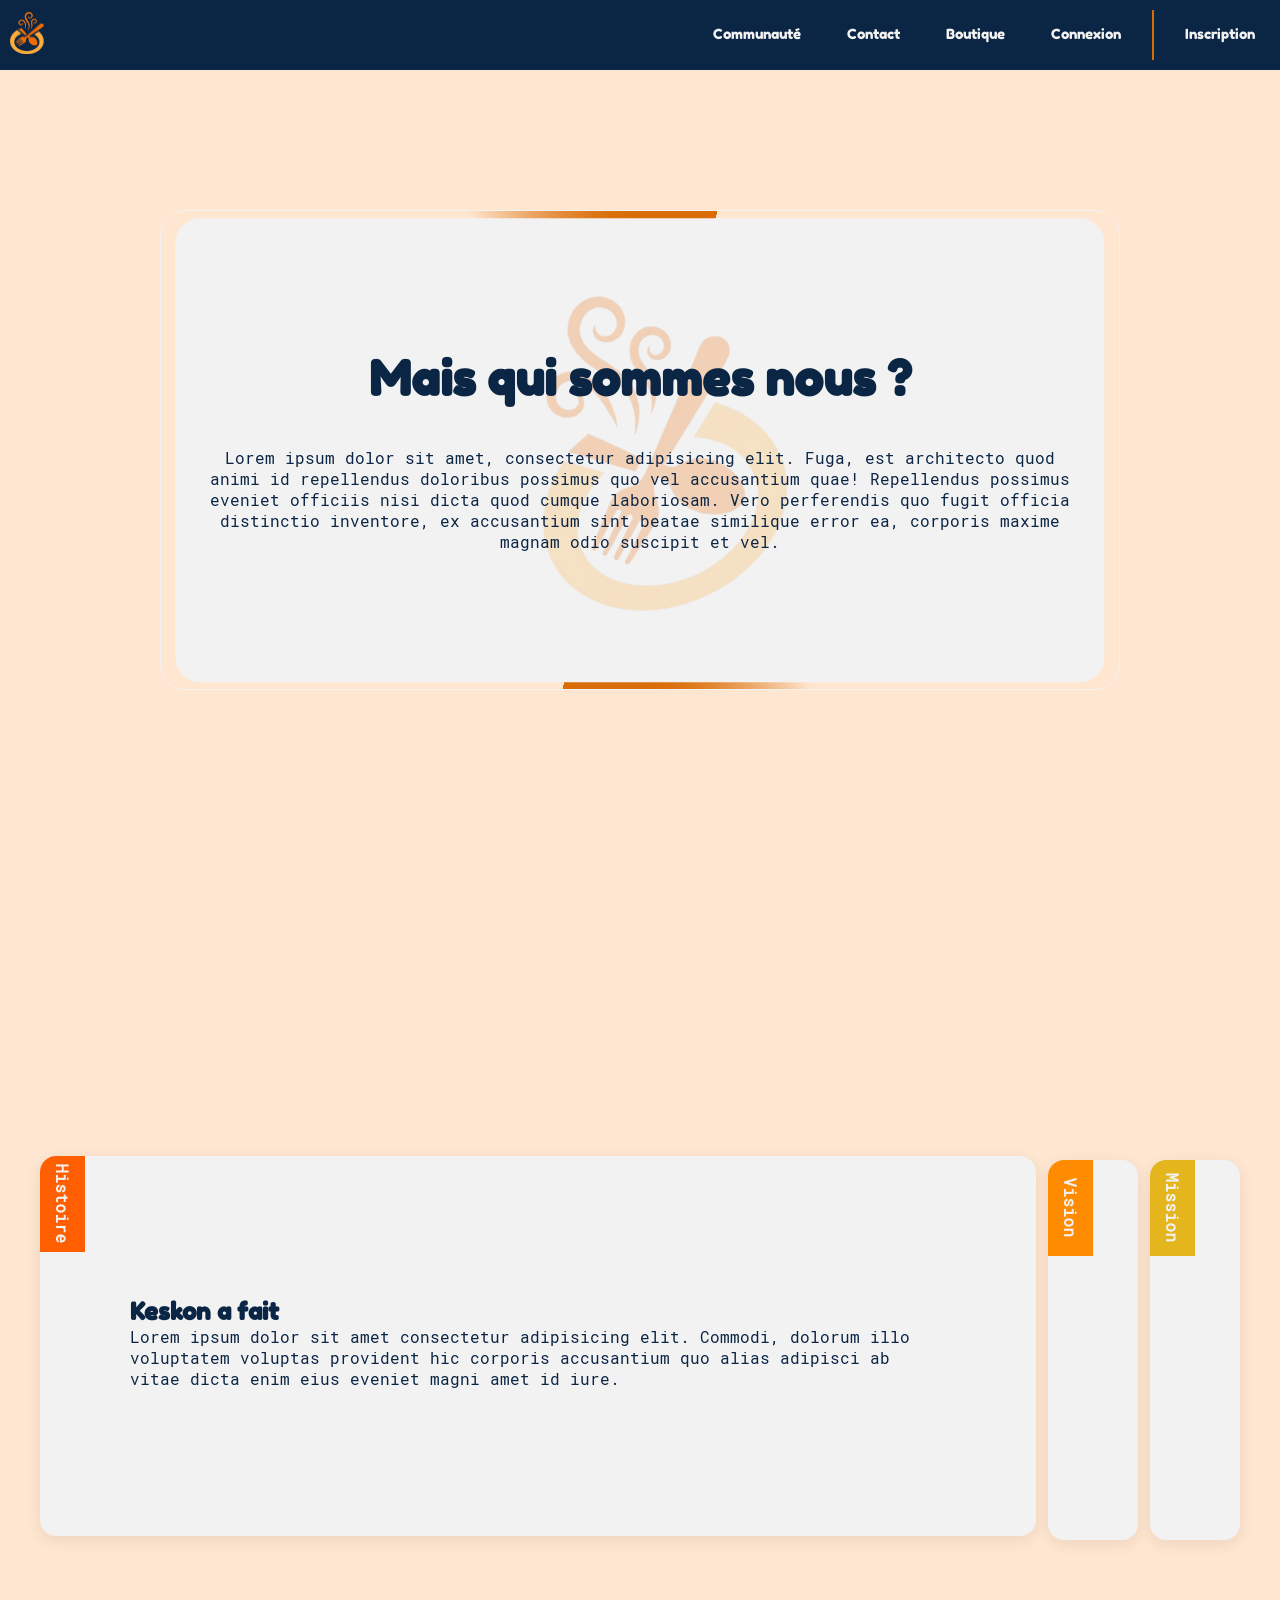
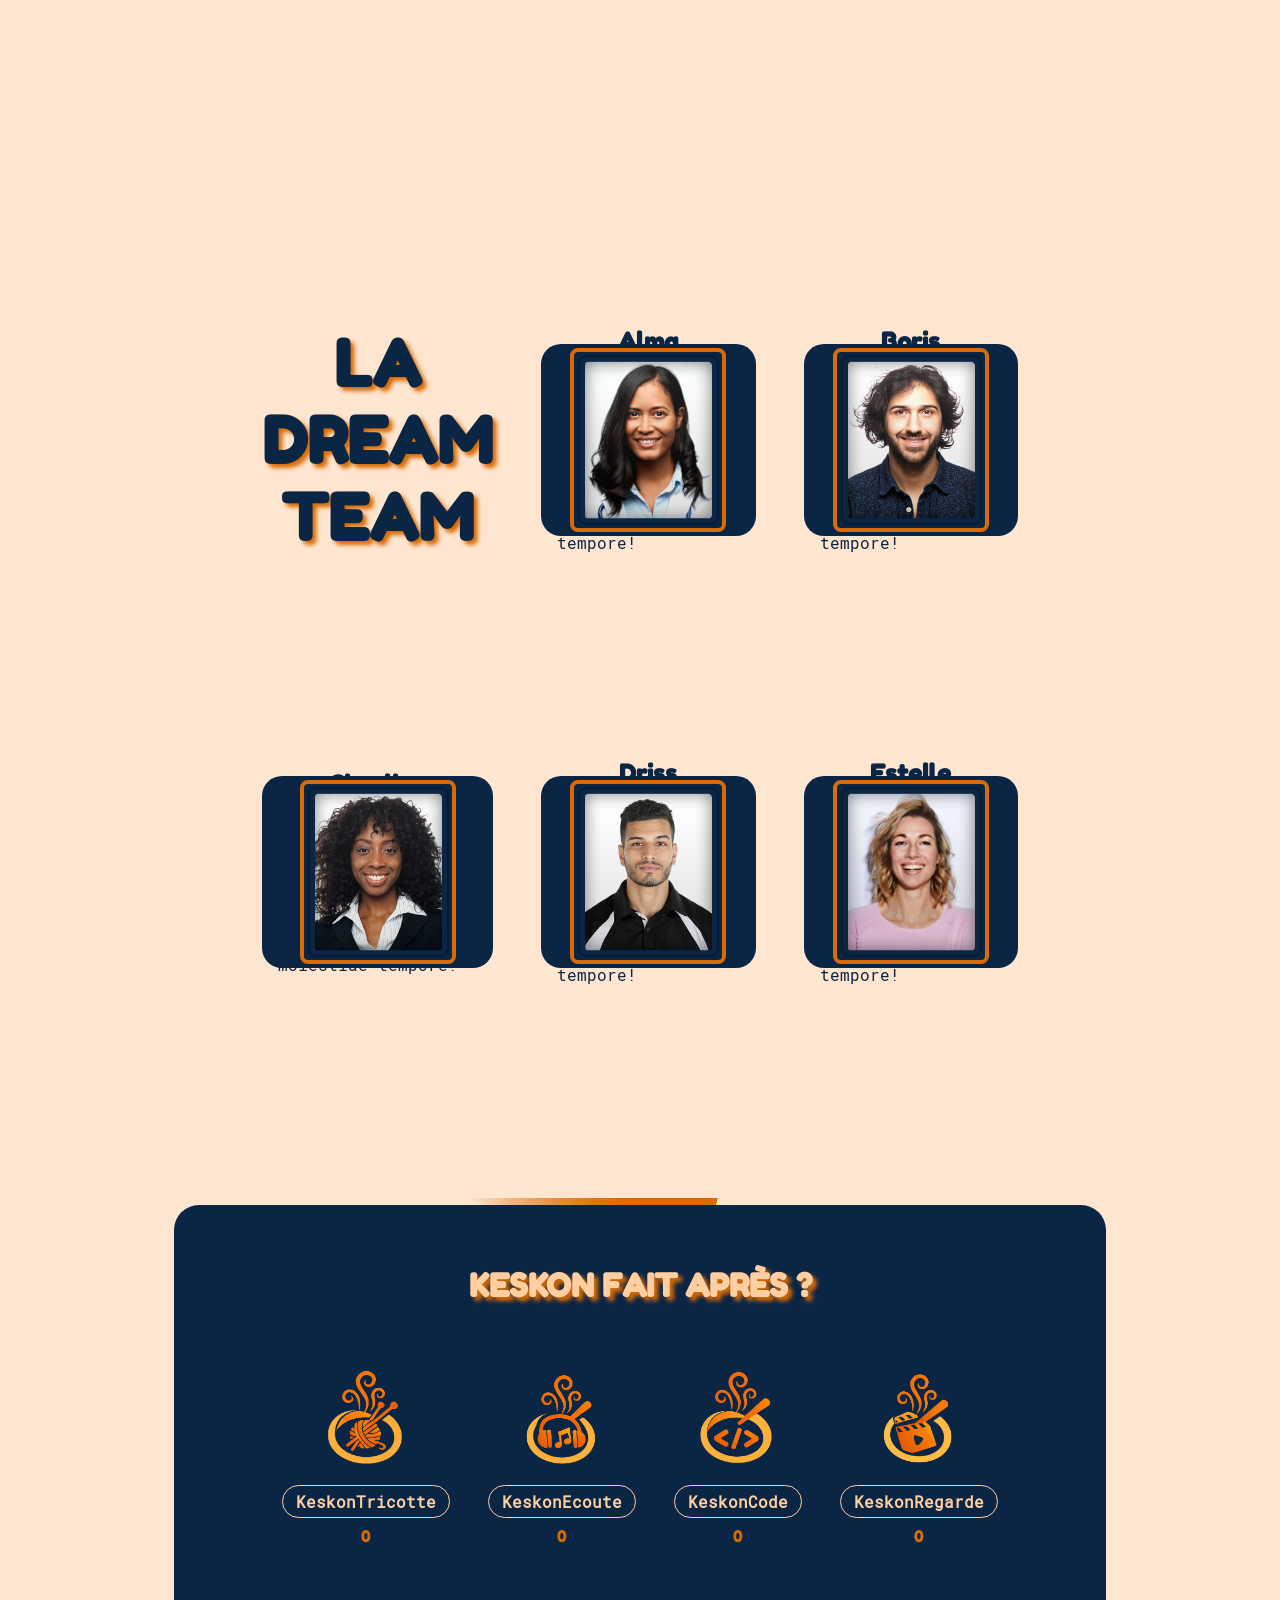
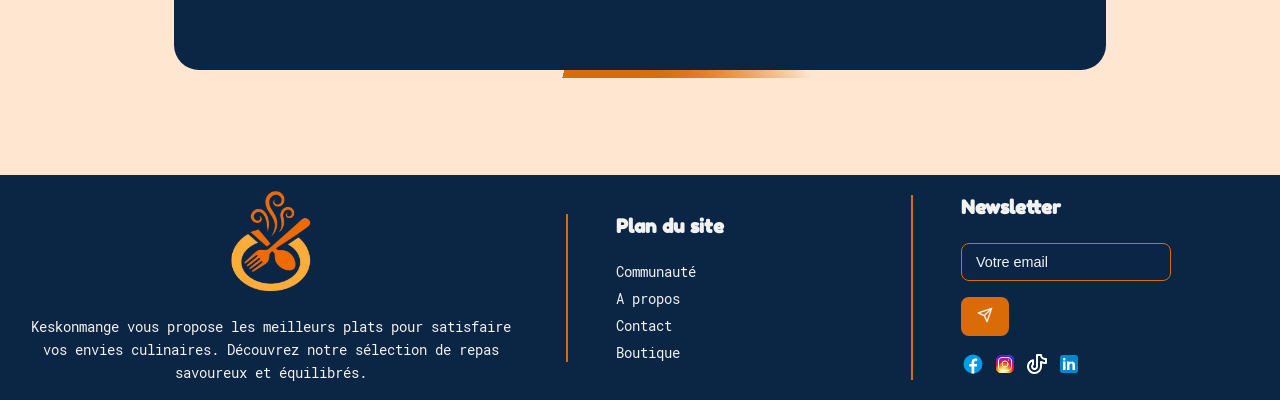
==== commit a819973d: "nav group update v1" ====
--- a/About_us_Page/aboutus.html
+++ b/About_us_Page/aboutus.html
@@ -15,17 +15,26 @@
   <body>
     <header>
       <!-- création + ajouter NAV COMMUNE -->
+      <!-- nav -->
       <nav class="navbar">
-        <img src="../Assets/Image/Logo.png" alt="Keskonmange Logo" />
+        <!-- logonav -->
+        <a href="../homepage/home.html"
+          ><img src="../Assets/Image/Logo.png" alt="Keskonmange Logo"
+        /></a>
+        <!-- link nav -->
         <ul>
-          <li><a href="#">Communauté</a></li>
-          <li><a href="#">Contact</a></li>
-          <li><a href="#">Boutique</a></li>
-          <li><a href="#">À propos</a></li>
+          <li id="comunityLink">
+            <a href="../comunity/comunity.html">Communauté</a>
+          </li>
+          <li id="contactLink">
+            <a href="../Contact_Page/contact.html">Contact</a>
+          </li>
+          <li id="shopLink"><a href="../shop_page/shop.html">Boutique</a></li>
           <li class="logInLink"><a href="#">Connexion</a></li>
           <hr />
           <li class="signInLink"><a href="#">Inscription</a></li>
         </ul>
+        <!-- Icon burger for mobile version -->
         <div id="burgerIcon" class="burgerMenuActive"></div>
       </nav>
     </header>
@@ -295,4 +304,4 @@
     <!-- JAVASCRIPT MIAM MIAM -->
     <script src="aboutus.js"></script>
   </body>
-</html>+</html>
--- a/About_us_Page/aboutus.css
+++ b/About_us_Page/aboutus.css
@@ -17,7 +17,16 @@
     background:var(--quator-background-color);
 }
 
-
+.navbar {
+    background-color: var(--primary);
+    display: flex;
+    justify-content: space-between;
+    align-items: center;
+    padding: 10px;
+    z-index: 2;
+    position: absolute;
+    width: 100%;
+}
 
 /* section 1 Qui qu'on est? */
 .s1 {
--- a/nav.css
+++ b/nav.css
@@ -3,14 +3,20 @@
     display: flex;
     justify-content: space-between;
     align-items: center;
-    padding: 20px;
+    padding: 10px;
     z-index: 2;
-    position: absolute;
     width: 100%;
 
     img {
-        height: 72px;
+        height: 42px;
         width: auto;
+    }
+
+    hr {
+        border: none;
+        background: var(--tertiary);
+        width: 2px;
+        height: 50px;
     }
 
     ul {
@@ -19,7 +25,7 @@
         gap: 16px;
 
         li {
-            padding: 20px;
+            padding: 15px;
 
             a {
                 width: 100%;
@@ -27,6 +33,8 @@
                 text-decoration: none;
                 color: var(--secondary);
                 font-family: var(--main-font);
+                font-size: 14px;
+                font-weight: 0;
 
                 &:hover {
                     color: var(--tertiary);
@@ -63,12 +71,13 @@
 
                 &:hover {
                     color: var(--tertiary);
-
                 }
             }
 
-        .active ul {
-            left: 0;
+            .active {
+                ul {
+                    left: 0;
+                }
             }
         }
 
@@ -85,4 +94,23 @@
 
         }
     }
-}+}
+
+
+/* <header>
+        <!-- nav -->
+        <nav class="navbar">
+            <!-- logonav -->
+            <a href="../homepage/home.html"><img src="../Assets/Image/Logo.png" alt="Keskonmange Logo" /></a>
+            <!-- link nav -->
+            <ul>
+                <li id="comunityLink"><a href="../comunity/comunity.html">Communauté</a></li>
+                <li id="contactLink"><a href="../Contact_Page/contact.html">Contact</a></li>
+                <li id="shopLink"><a href="../shop_page/shop.html">Boutique</a></li>
+                <li class="logInLink"><a href="#">Connection</a></li>
+                <hr />
+                <li class="signInLink"><a href="#">Inscription</a></li>
+            </ul>
+            <!-- Icon burger for mobile version -->
+            <div id="burgerIcon" class="burgerMenuActive"></div>
+        </nav> */
--- a/footer.css
+++ b/footer.css
@@ -174,4 +174,4 @@
   .newsletter input {
     width: 100%;
   }
-}+}
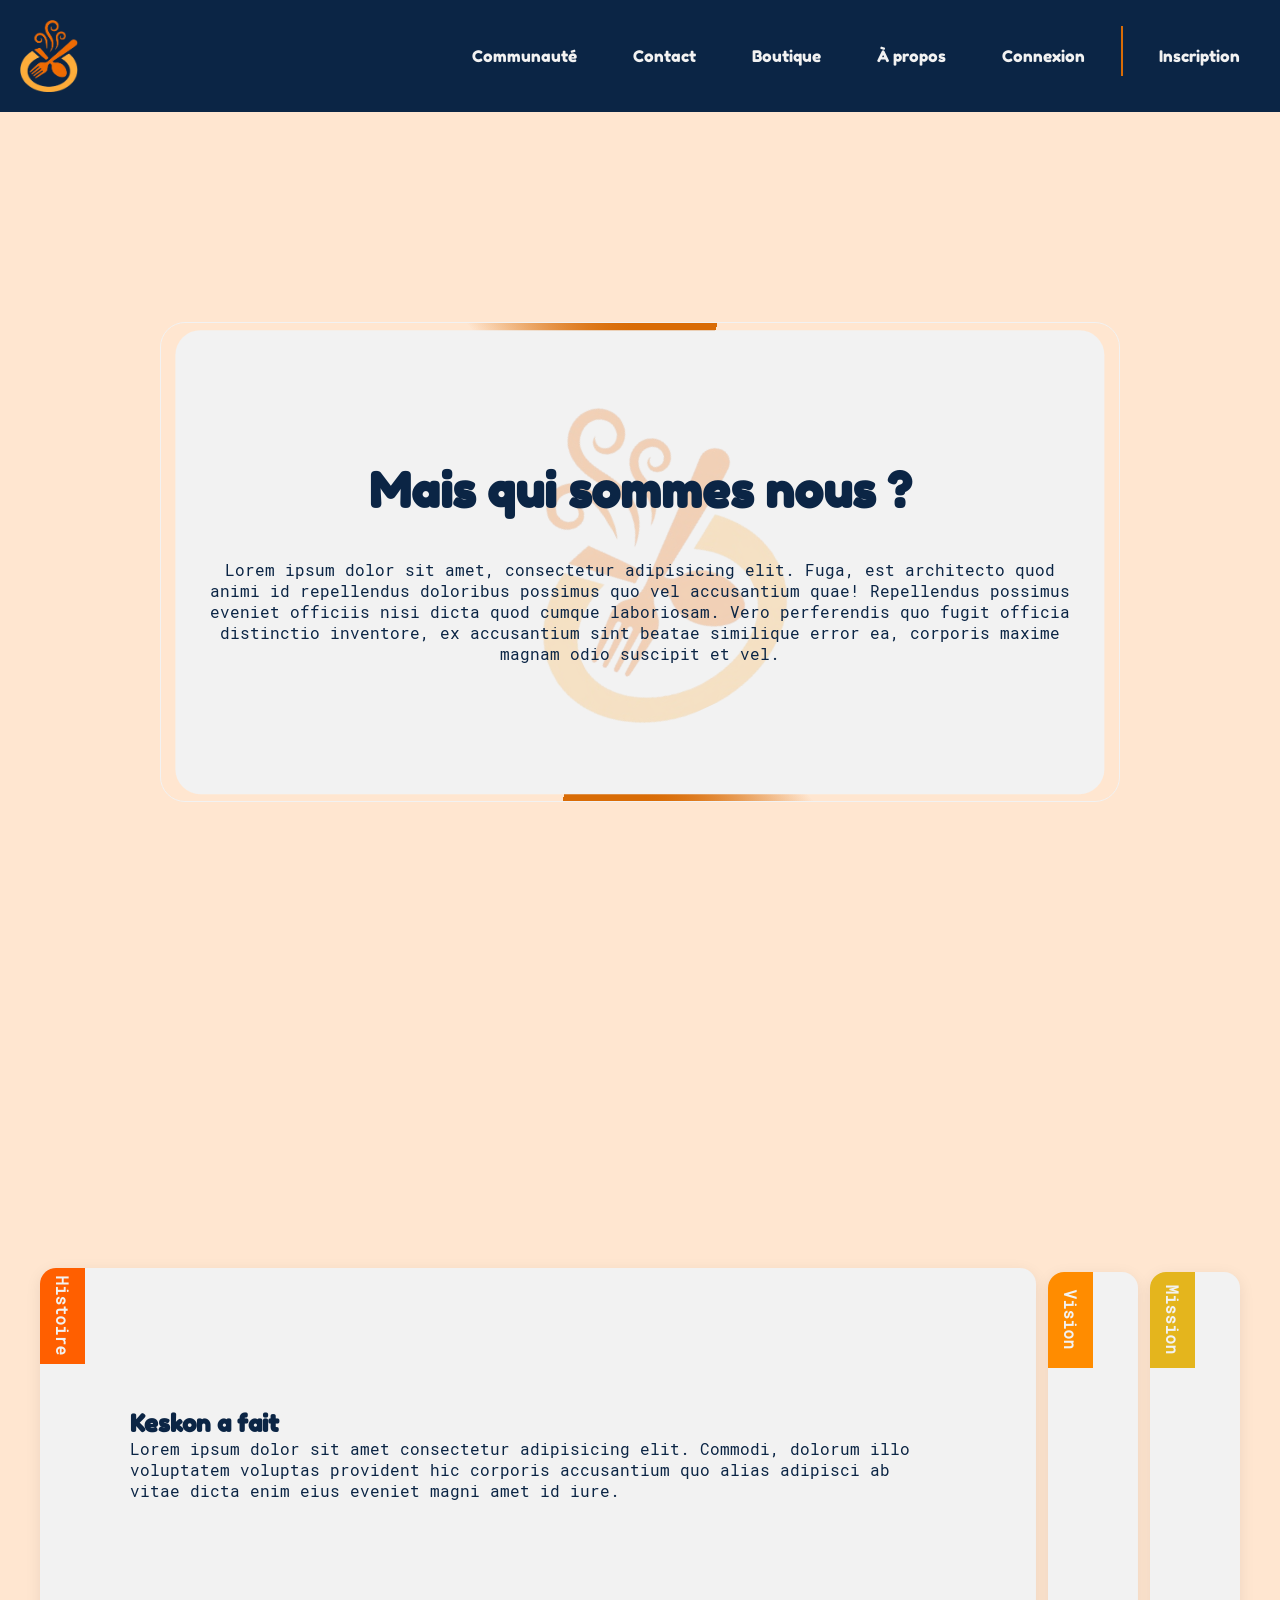
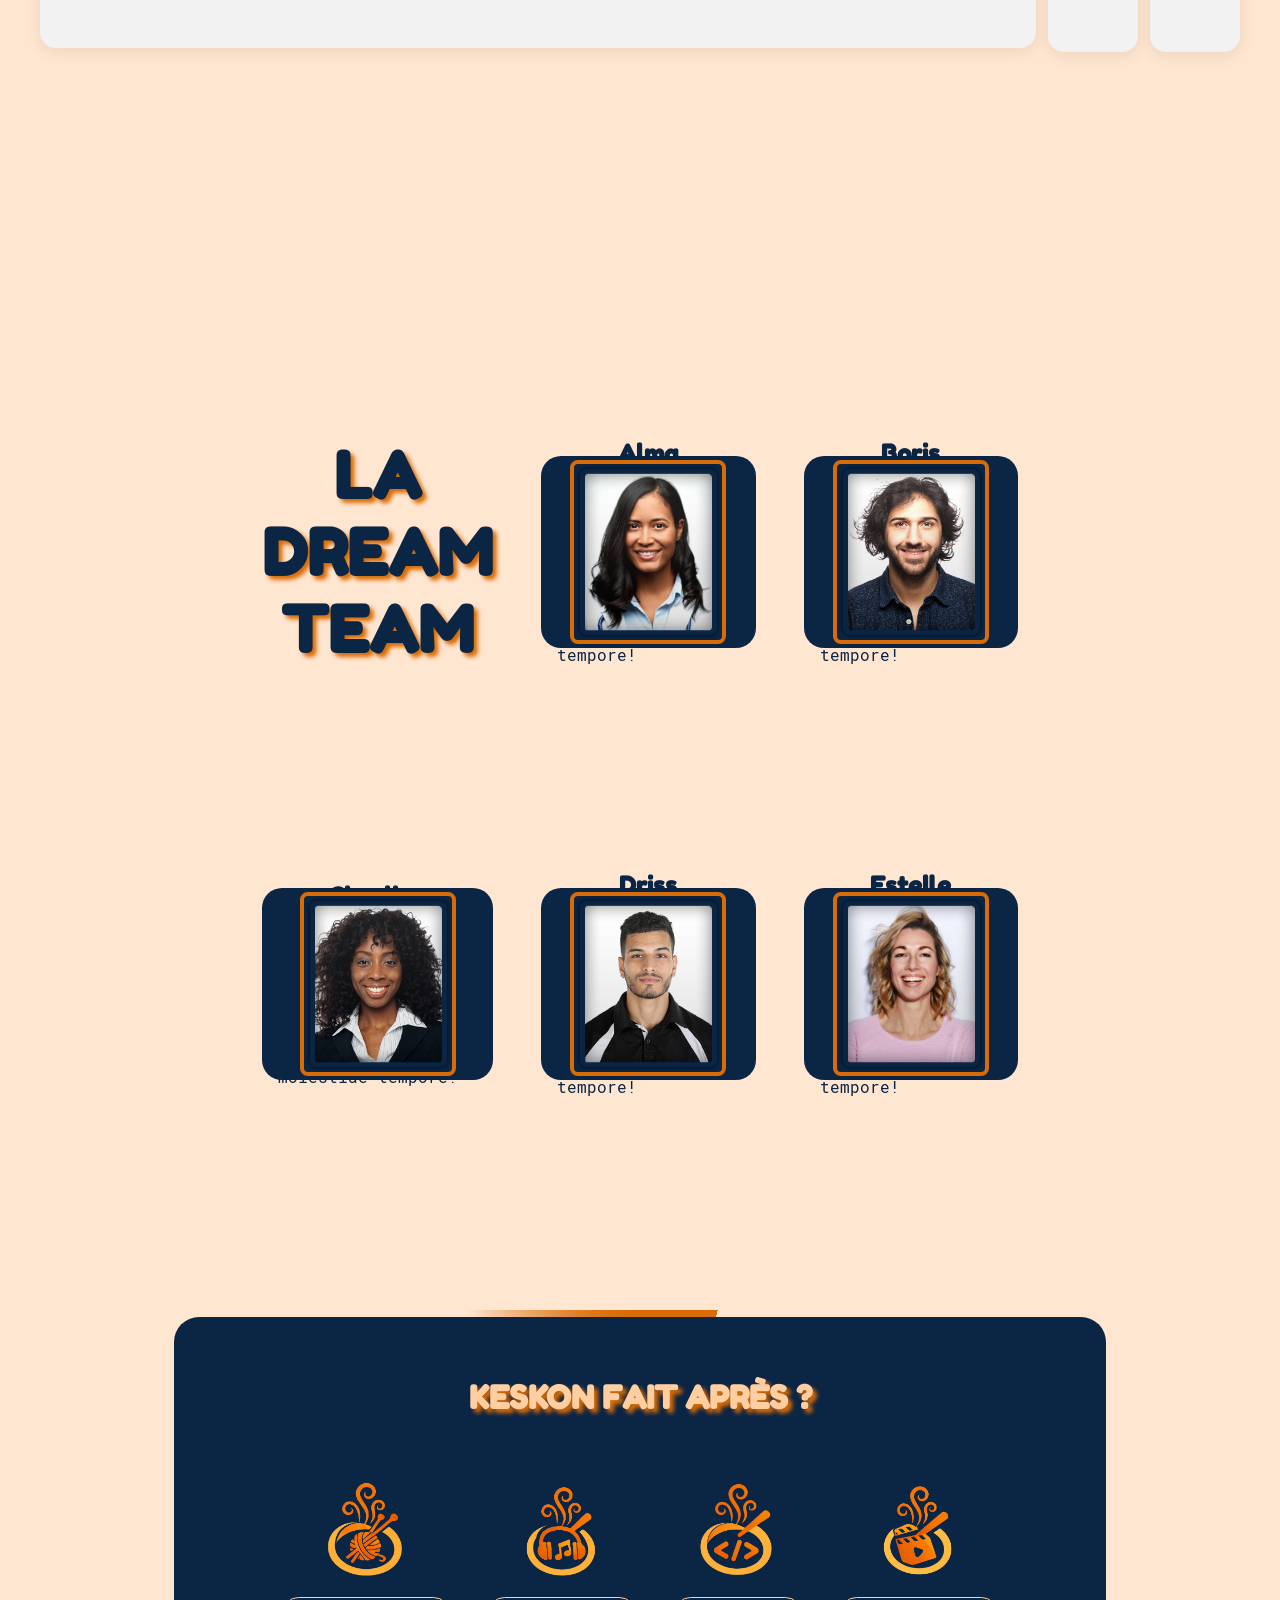
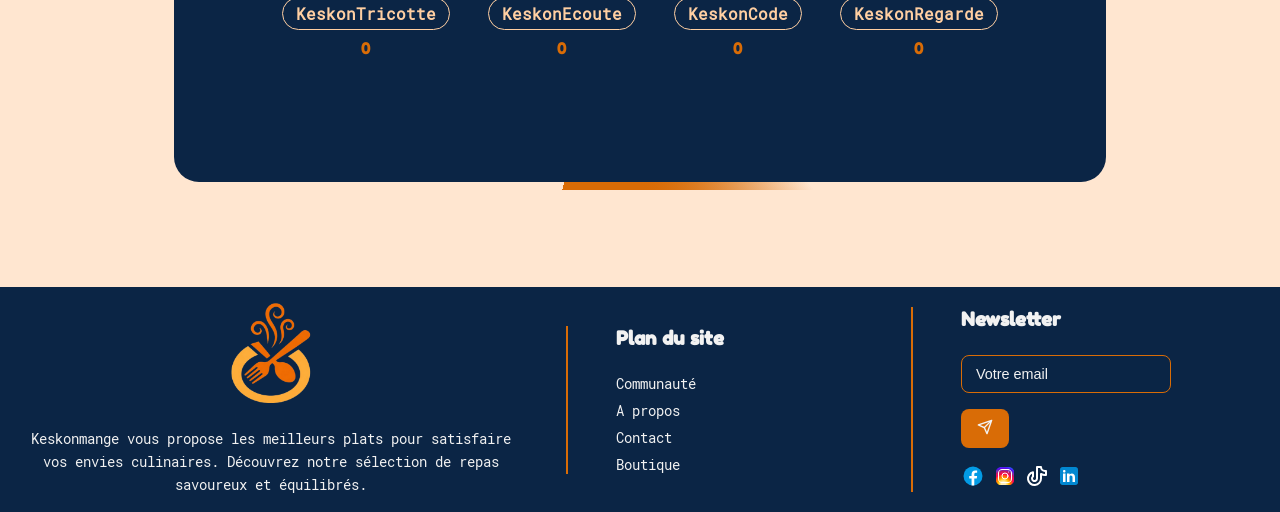
==== commit 12573326: "add communityJs" ====
--- a/About_us_Page/aboutus.html
+++ b/About_us_Page/aboutus.html
@@ -15,26 +15,17 @@
   <body>
     <header>
       <!-- création + ajouter NAV COMMUNE -->
-      <!-- nav -->
       <nav class="navbar">
-        <!-- logonav -->
-        <a href="../homepage/home.html"
-          ><img src="../Assets/Image/Logo.png" alt="Keskonmange Logo"
-        /></a>
-        <!-- link nav -->
+        <img src="../Assets/Image/Logo.png" alt="Keskonmange Logo" />
         <ul>
-          <li id="comunityLink">
-            <a href="../comunity/comunity.html">Communauté</a>
-          </li>
-          <li id="contactLink">
-            <a href="../Contact_Page/contact.html">Contact</a>
-          </li>
-          <li id="shopLink"><a href="../shop_page/shop.html">Boutique</a></li>
+          <li><a href="#">Communauté</a></li>
+          <li><a href="#">Contact</a></li>
+          <li><a href="#">Boutique</a></li>
+          <li><a href="#">À propos</a></li>
           <li class="logInLink"><a href="#">Connexion</a></li>
           <hr />
           <li class="signInLink"><a href="#">Inscription</a></li>
         </ul>
-        <!-- Icon burger for mobile version -->
         <div id="burgerIcon" class="burgerMenuActive"></div>
       </nav>
     </header>
@@ -304,4 +295,4 @@
     <!-- JAVASCRIPT MIAM MIAM -->
     <script src="aboutus.js"></script>
   </body>
-</html>
+</html>
--- a/About_us_Page/aboutus.css
+++ b/About_us_Page/aboutus.css
@@ -17,16 +17,7 @@
     background:var(--quator-background-color);
 }
 
-.navbar {
-    background-color: var(--primary);
-    display: flex;
-    justify-content: space-between;
-    align-items: center;
-    padding: 10px;
-    z-index: 2;
-    position: absolute;
-    width: 100%;
-}
+
 
 /* section 1 Qui qu'on est? */
 .s1 {
--- a/nav.css
+++ b/nav.css
@@ -3,12 +3,13 @@
     display: flex;
     justify-content: space-between;
     align-items: center;
-    padding: 10px;
+    padding: 20px;
     z-index: 2;
+   
     width: 100%;
 
     img {
-        height: 42px;
+        height: 72px;
         width: auto;
     }
 
@@ -25,7 +26,7 @@
         gap: 16px;
 
         li {
-            padding: 15px;
+            padding: 20px;
 
             a {
                 width: 100%;
@@ -33,8 +34,6 @@
                 text-decoration: none;
                 color: var(--secondary);
                 font-family: var(--main-font);
-                font-size: 14px;
-                font-weight: 0;
 
                 &:hover {
                     color: var(--tertiary);
@@ -74,10 +73,8 @@
                 }
             }
 
-            .active {
-                ul {
-                    left: 0;
-                }
+        .active ul {
+            left: 0;
             }
         }
 
--- a/footer.css
+++ b/footer.css
@@ -174,4 +174,4 @@
   .newsletter input {
     width: 100%;
   }
-}
+}
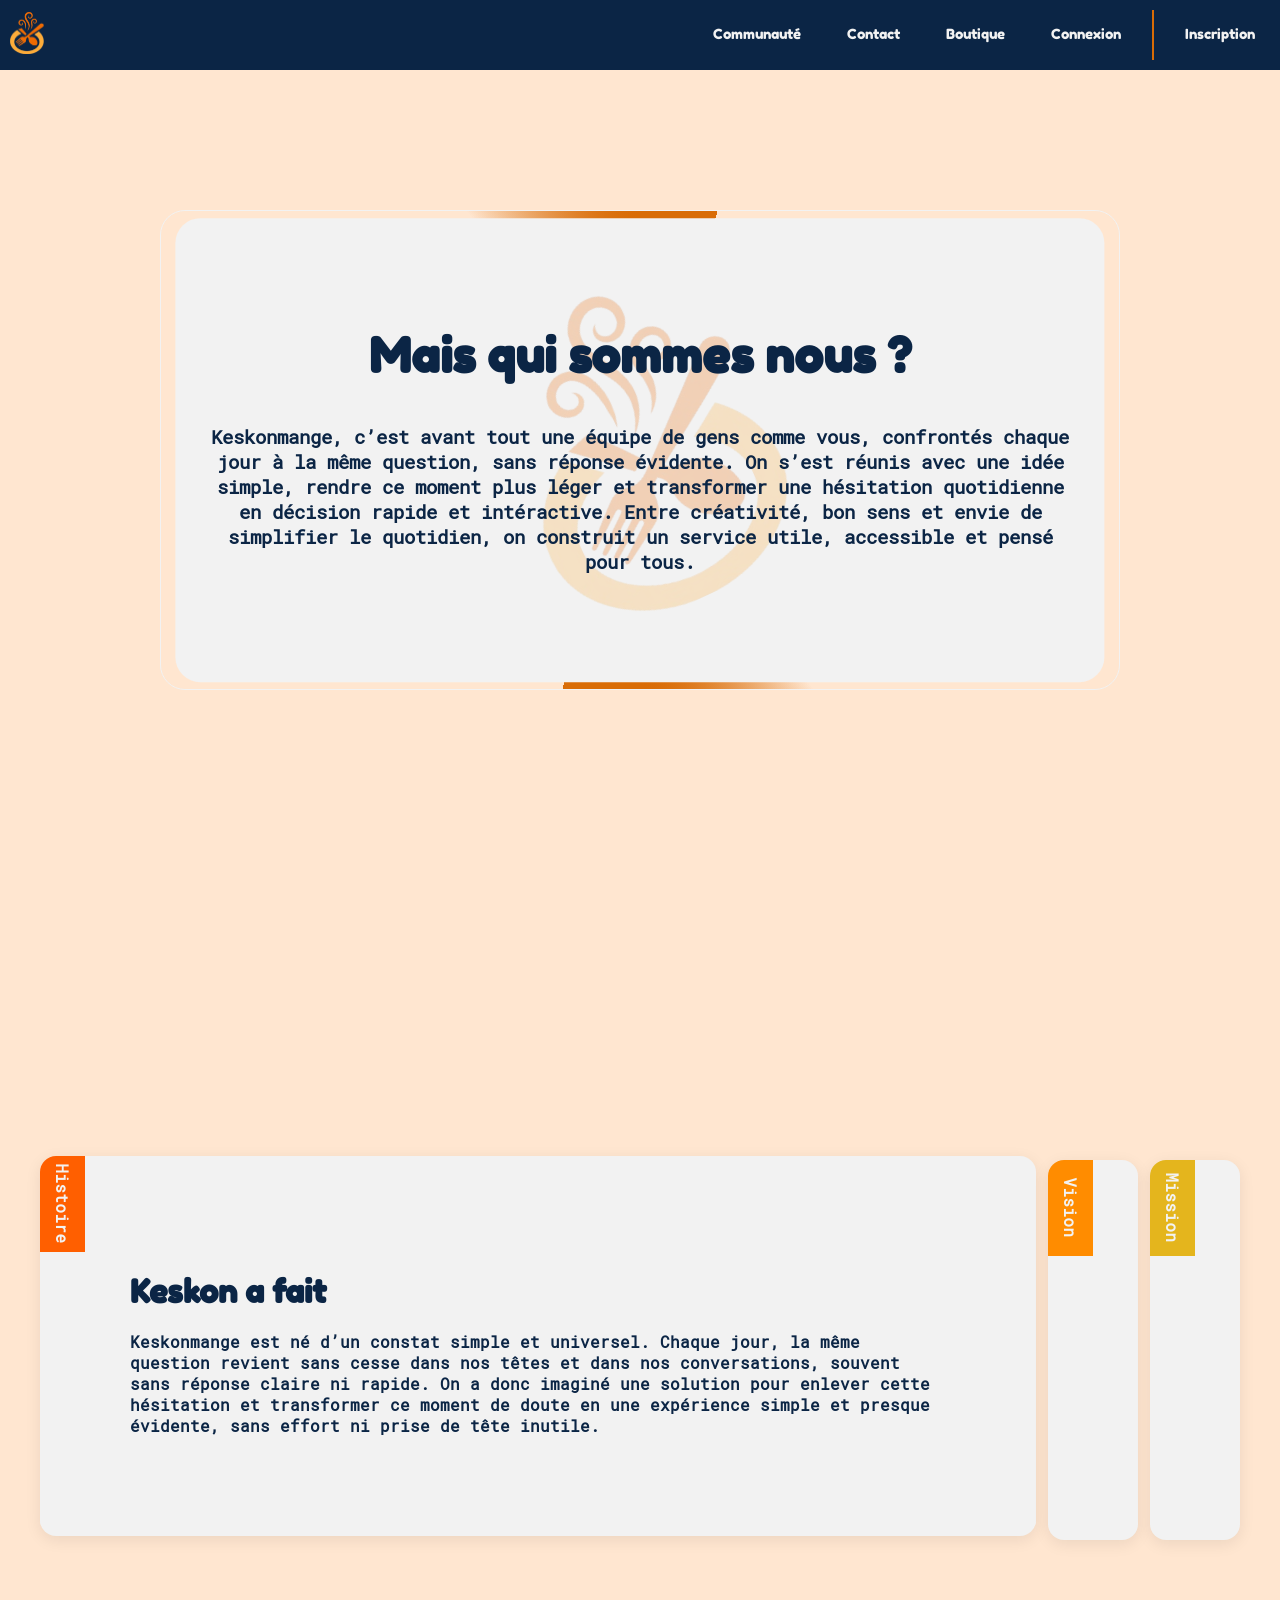
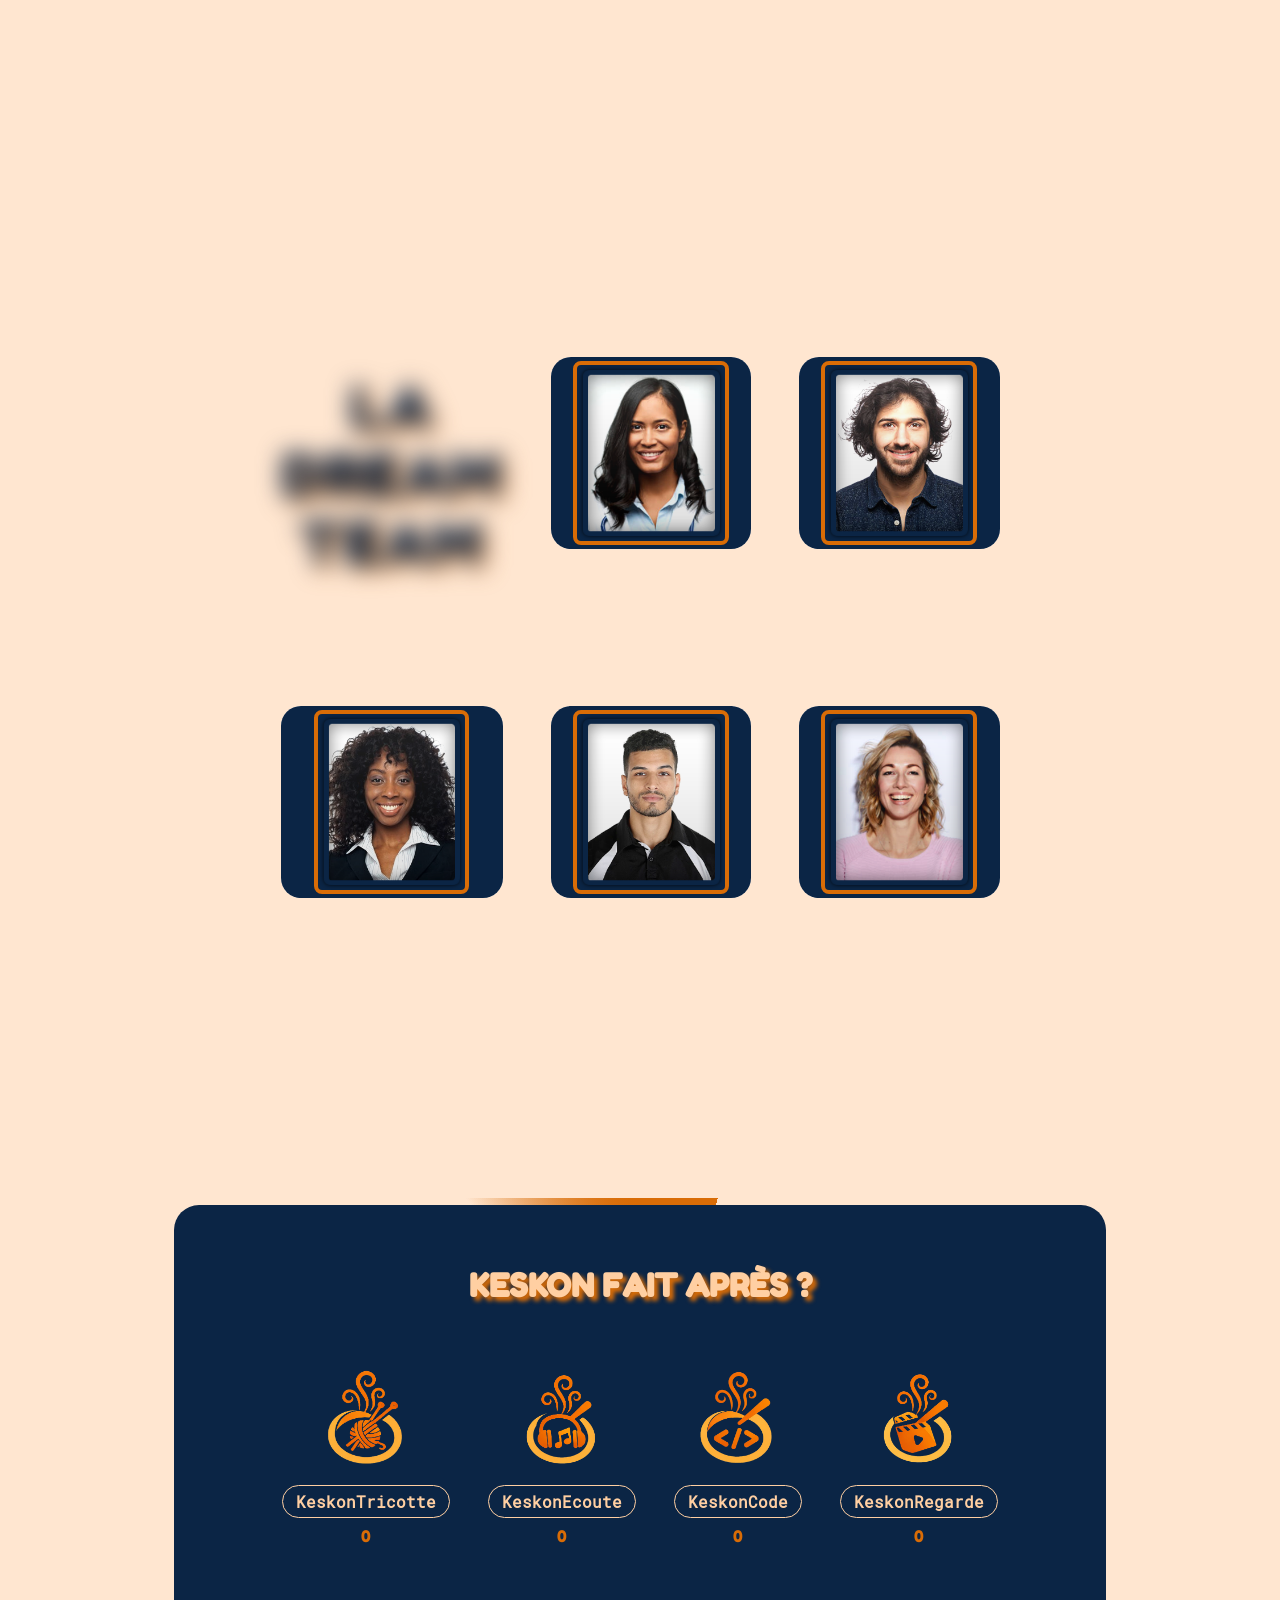
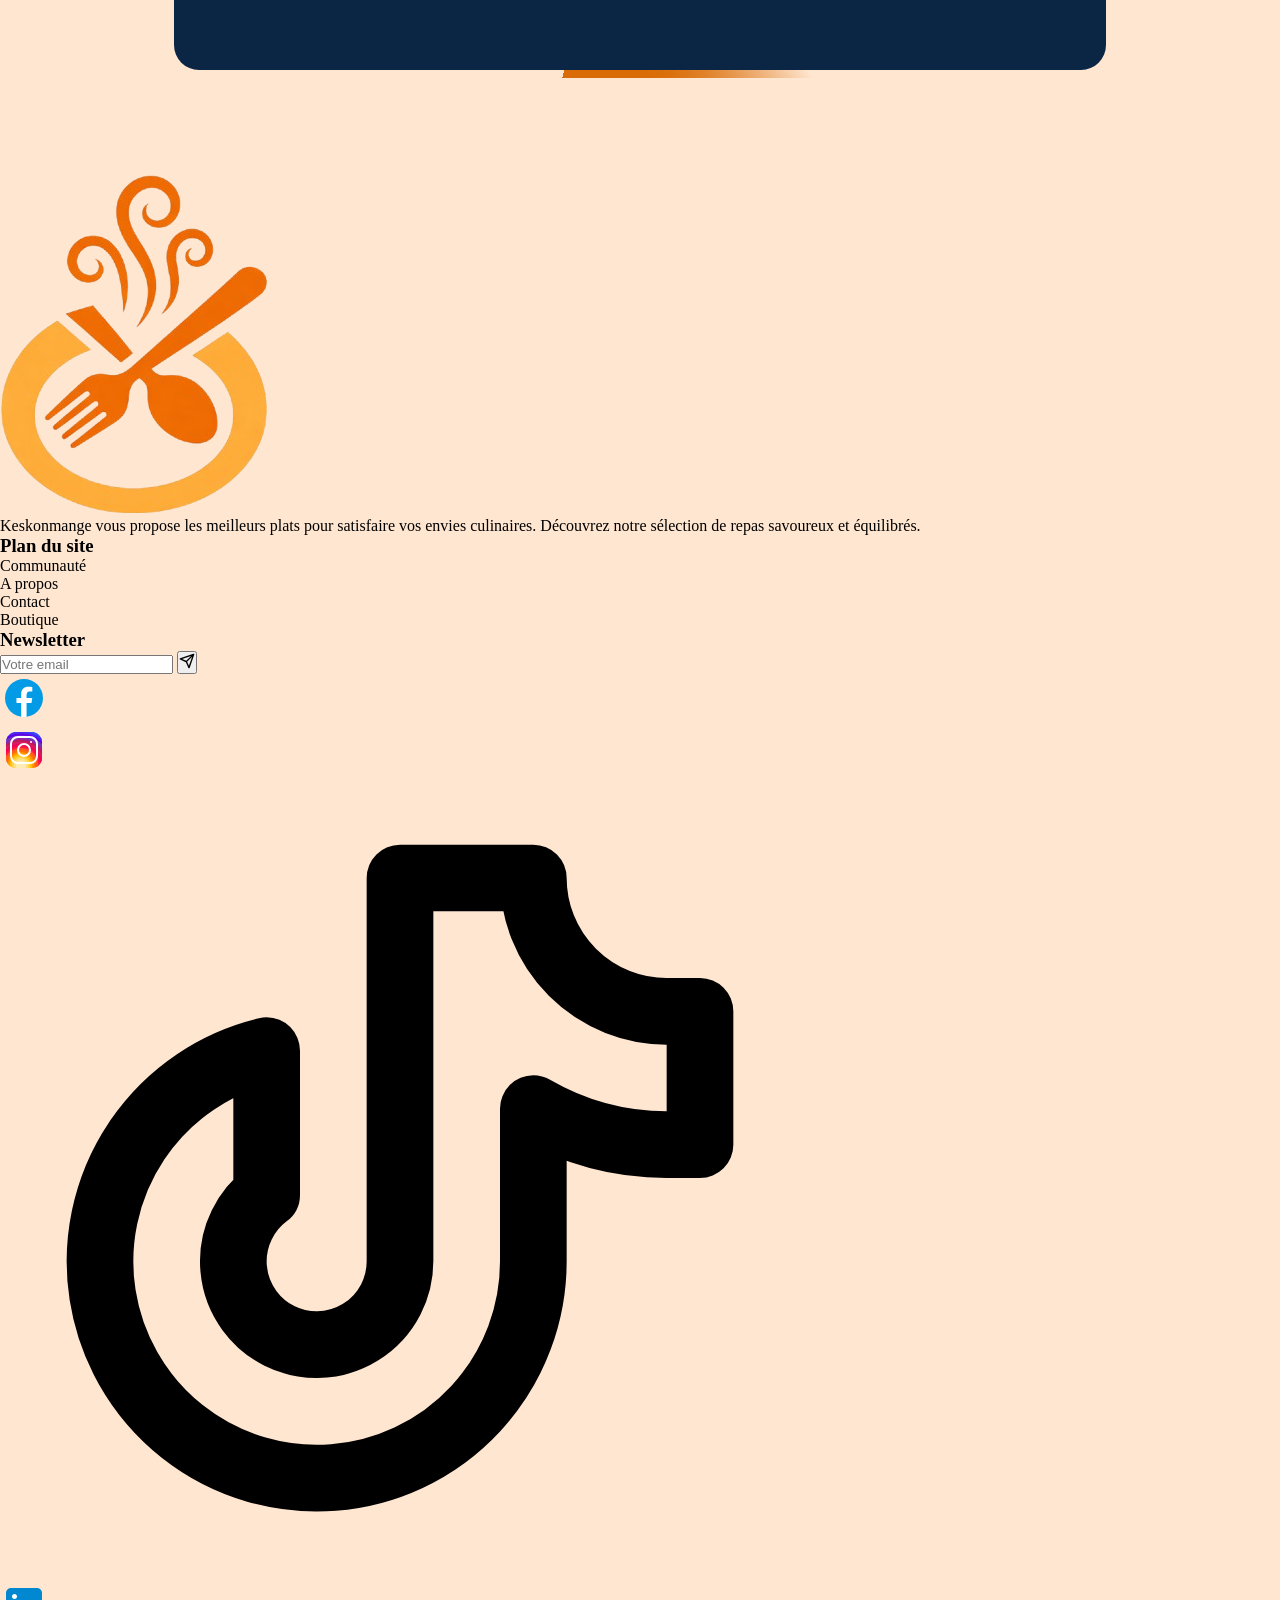
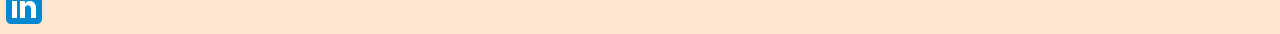
==== commit b88b29c5: "Lorem OUT, text edit" ====
--- a/About_us_Page/aboutus.html
+++ b/About_us_Page/aboutus.html
@@ -15,17 +15,26 @@
   <body>
     <header>
       <!-- création + ajouter NAV COMMUNE -->
+      <!-- nav -->
       <nav class="navbar">
-        <img src="../Assets/Image/Logo.png" alt="Keskonmange Logo" />
+        <!-- logonav -->
+        <a href="../homepage/home.html"
+          ><img src="../Assets/Image/Logo.png" alt="Keskonmange Logo"
+        /></a>
+        <!-- link nav -->
         <ul>
-          <li><a href="#">Communauté</a></li>
-          <li><a href="#">Contact</a></li>
-          <li><a href="#">Boutique</a></li>
-          <li><a href="#">À propos</a></li>
+          <li id="comunityLink">
+            <a href="../comunity/comunity.html">Communauté</a>
+          </li>
+          <li id="contactLink">
+            <a href="../Contact_Page/contact.html">Contact</a>
+          </li>
+          <li id="shopLink"><a href="../shop_page/shop.html">Boutique</a></li>
           <li class="logInLink"><a href="#">Connexion</a></li>
           <hr />
           <li class="signInLink"><a href="#">Inscription</a></li>
         </ul>
+        <!-- Icon burger for mobile version -->
         <div id="burgerIcon" class="burgerMenuActive"></div>
       </nav>
     </header>
@@ -37,12 +46,13 @@
           <div class="box1_inside">
             <h1 class="heading-1">Mais qui sommes nous ?</h1>
             <p>
-              Lorem ipsum dolor sit amet, consectetur adipisicing elit. Fuga,
-              est architecto quod animi id repellendus doloribus possimus quo
-              vel accusantium quae! Repellendus possimus eveniet officiis nisi
-              dicta quod cumque laboriosam. Vero perferendis quo fugit officia
-              distinctio inventore, ex accusantium sint beatae similique error
-              ea, corporis maxime magnam odio suscipit et vel.
+              Keskonmange, c’est avant tout une équipe de gens comme vous,
+              confrontés chaque jour à la même question, sans réponse évidente.
+              On s’est réunis avec une idée simple, rendre ce moment plus léger
+              et transformer une hésitation quotidienne en décision rapide et
+              intéractive. Entre créativité, bon sens et envie de simplifier le
+              quotidien, on construit un service utile, accessible et pensé pour
+              tous.
             </p>
           </div>
         </div>
@@ -57,10 +67,12 @@
             <div class="content">
               <h3>Keskon a fait</h3>
               <p>
-                Lorem ipsum dolor sit amet consectetur adipisicing elit.
-                Commodi, dolorum illo voluptatem voluptas provident hic corporis
-                accusantium quo alias adipisci ab vitae dicta enim eius eveniet
-                magni amet id iure.
+                Keskonmange est né d’un constat simple et universel. Chaque
+                jour, la même question revient sans cesse dans nos têtes et dans
+                nos conversations, souvent sans réponse claire ni rapide. On a
+                donc imaginé une solution pour enlever cette hésitation et
+                transformer ce moment de doute en une expérience simple et
+                presque évidente, sans effort ni prise de tête inutile.
               </p>
             </div>
           </details>
@@ -70,10 +82,12 @@
             <div class="content">
               <h3>Keskon veut faire</h3>
               <p>
-                Lorem ipsum dolor sit amet consectetur adipisicing elit.
-                Commodi, dolorum illo voluptatem voluptas provident hic corporis
-                accusantium quo alias adipisci ab vitae dicta enim eius eveniet
-                magni amet id iure.
+                On veut aller plus loin que de simples idées de repas. Notre
+                ambition est de créer un réflexe du quotidien pour tous ceux qui
+                ne veulent plus perdre de temps à réfléchir inutilement.
+                Keskonmange doit devenir un outil évident, presque instinctif,
+                capable de s’adapter à chacun, à ses envies et à son rythme pour
+                rendre chaque décision fluide, rapide et naturelle.
               </p>
             </div>
           </details>
@@ -83,10 +97,12 @@
             <div class="content">
               <h3>Keskon va faire</h3>
               <p>
-                Lorem ipsum dolor sit amet consectetur adipisicing elit.
-                Commodi, dolorum illo voluptatem voluptas provident hic corporis
-                accusantium quo alias adipisci ab vitae dicta enim eius eveniet
-                magni amet id iure.
+                On va construire une expérience toujours plus intelligente et
+                personnalisée pour accompagner chaque moment de vie. Grâce à des
+                suggestions pertinentes et évolutives dans le temps, on aidera
+                chacun à décider sans effort et avec plaisir au quotidien.
+                Keskonmange deviendra un allié simple, fiable et incontournable
+                pour répondre à cette question que tout le monde se pose.
               </p>
             </div>
           </details>
@@ -95,7 +111,7 @@
 
       <!-- section #3 "Cards animations = L'équipe" -->
       <section class="Container">
-        <h1>LA DREAM TEAM</h1>
+        <h1><span class="h1-inner">la dream team</span></h1>
         <div class="crew-cards">
           <!-- card1 -->
           <div class="card">
@@ -103,11 +119,11 @@
               <img src="../About_us_Page/crewcards/A_pp.png" alt="Alma" />
             </div>
             <div class="bottom">
-              <h2>Alma</h2>
-              <p>
-                Lorem, ipsum dolor sit amet consectetur adipisicing elit, enim
-                quis voluptate sit sint veniam aperiam corrupti molestiae
-                tempore!
+              <h2>Alma, la cheffe</h2>
+              <p>
+                Elle imagine des recettes gourmandes et faciles à cuisiner pour
+                tous les jours.<br />
+                <strong>Péché mignon? Empanadas</strong>
               </p>
             </div>
           </div>
@@ -117,11 +133,11 @@
               <img src="../About_us_Page/crewcards/B_pp.png" alt="Boris" />
             </div>
             <div class="bottom">
-              <h2>Boris</h2>
-              <p>
-                Lorem, ipsum dolor sit amet consectetur adipisicing elit, enim
-                quis voluptate sit sint veniam aperiam corrupti molestiae
-                tempore!
+              <h2>Boris, la tech</h2>
+              <p>
+                Il développe des outils qui fluidifie votre expérience et vous
+                aide à trouver un repas en quelques clics.<br />
+                <strong>Péché mignon? Burger</strong>
               </p>
             </div>
           </div>
@@ -131,11 +147,12 @@
               <img src="../About_us_Page/crewcards/C_pp.png" alt="Charline" />
             </div>
             <div class="bottom">
-              <h2>Charline</h2>
-              <p>
-                Lorem, ipsum dolor sit amet consectetur adipisicing elit, enim
-                quis voluptate sit sint veniam aperiam corrupti molestiae
-                tempore!
+              <h2>Charline, la vision</h2>
+              <p>
+                Elle pilote Keskonmange au quotidien avec clarté, proposant un
+                service agréable pour tous.
+                <br />
+                <strong>Péché mignon? Bun Cha</strong>
               </p>
             </div>
           </div>
@@ -145,11 +162,11 @@
               <img src="../About_us_Page/crewcards/D_pp.png" alt="Driss" />
             </div>
             <div class="bottom">
-              <h2>Driss</h2>
-              <p>
-                Lorem, ipsum dolor sit amet consectetur adipisicing elit, enim
-                quis voluptate sit sint veniam aperiam corrupti molestiae
-                tempore!
+              <h2>Driss, le coach</h2>
+              <p>
+                Il vous aide à manger sain, sans contrainte. Son nindo ? Le
+                plaisir de bien manger sans se frustrer. <br />
+                <strong>Péché mignon? Riz dinde</strong>
               </p>
             </div>
           </div>
@@ -159,11 +176,11 @@
               <img src="../About_us_Page/crewcards/E_pp.png" alt="Estelle" />
             </div>
             <div class="bottom">
-              <h2>Estelle</h2>
-              <p>
-                Lorem, ipsum dolor sit amet consectetur adipisicing elit, enim
-                quis voluptate sit sint veniam aperiam corrupti molestiae
-                tempore!
+              <h2>Estelle, la créa</h2>
+              <p>
+                La D.A c'est son dada. Elle pense et propose un service fluide
+                et agréable à utiliser chaque jour. <br />
+                <strong>Péché mignon? Risotto</strong>
               </p>
             </div>
           </div>
@@ -295,4 +312,4 @@
     <!-- JAVASCRIPT MIAM MIAM -->
     <script src="aboutus.js"></script>
   </body>
-</html>+</html>
--- a/About_us_Page/aboutus.css
+++ b/About_us_Page/aboutus.css
@@ -17,7 +17,16 @@
     background:var(--quator-background-color);
 }
 
-
+.navbar {
+    background-color: var(--primary);
+    display: flex;
+    justify-content: space-between;
+    align-items: center;
+    padding: 10px;
+    z-index: 2;
+    position: absolute;
+    width: 100%;
+}
 
 /* section 1 Qui qu'on est? */
 .s1 {
@@ -131,7 +140,8 @@
     font-family: var(--second-font);
     padding: 0.5rem 1rem;
     text-align: center;
-    font-size: 1rem;
+    font-size: 1.2rem;
+    font-weight: 600;
 }
 
 .box1_inside h1{
@@ -212,7 +222,7 @@
 .content {
     position: absolute;
     inset:0;
-    padding: 45px 90px 90px;
+    padding: 20px 90px 90px;
     background: var(--secondary);
     opacity: 0;
     transform: translateX(40px);
@@ -220,10 +230,13 @@
     display: flex;
     flex-direction: column;
     justify-content: center;
+    font-size: 1rem;
+    font-weight: 600;
 }
 .content h3{
     font-family: var(--main-font-sans-serif);
-    font-size: 1.5rem;
+    font-size: 2rem;
+    padding-bottom: 20px;
 }
 
 details[open] .content {
@@ -240,12 +253,12 @@
 .Container{
     scroll-snap-align: start;
     width: 100%;
-    height: 100vh;
+    min-height: 100vh;
     display: grid;
     grid-template-columns: 1fr 1fr 1fr 1fr 1fr;
-    /* grid-template-rows: 1fr auto 25rem 1fr; */
-    gap: 3rem;
-    /* padding: 2rem; */
+    /* grid-template-rows: 1fr auto minmax(0, 22rem) 1fr; */
+    gap: 3em;
+    padding: 2rem;
     font-family: var(--second-font-sans-serif);
 }
 
@@ -254,10 +267,24 @@
     grid-row: 2 / 3;
     font-family: var(--main-font);
     color: var(--primary);
-    font-size: 4rem;
+    font-size: 3.5rem;
+    letter-spacing: 4px;
+    text-transform: uppercase;
     text-align: center;
     text-shadow: 4px 4px 4px var(--tertiary);
     align-self: center;
+    /* effect = */
+}
+
+.h1-inner {
+    display: inline-block;
+    filter: blur(12px);
+    opacity: 0;
+    transition: filter 1s ease, opacity 0.8s ease;
+}
+.h1-visible .h1-inner {
+    filter: blur(0);
+    opacity: 1;
 }
 
 .crew-cards{
@@ -271,7 +298,7 @@
 
 .card{
     width: 100%;
-    height: 24rem;
+    height: clamp(16rem, 28vh,24rem);
     position: relative;
     cursor: pointer;
     border-radius: 20px;
@@ -322,13 +349,15 @@
     align-items: center;
     flex-direction: column;
     transition: 1s;
+    /* test */
+    overflow: hidden;
 }
 
 .bottom h2{
     font-size: 1.5rem;
     font-family: var(--main-font-sans-serif);
     color: var(--primary);
-    margin-bottom: 0.5rem;
+    margin-bottom: 1rem;
     width: 100%;
     text-align: center;
 }
@@ -349,7 +378,6 @@
 
 
 /* section4 OTRAS COSAS  */
-
 .s4{
     scroll-snap-align: start;
     width: 100%;
--- a/About_us_Page/aboutusMQ.css
+++ b/About_us_Page/aboutusMQ.css
@@ -66,7 +66,7 @@
     .Container {
         grid-template-columns: 1fr 1fr;
         grid-template-rows: auto 1fr 1fr 1fr;
-        padding: 1rem;
+        padding: 3rem;
         gap: 1rem;
         height: 100vh;
     }
@@ -95,13 +95,13 @@
     }
     
     .card:hover .top{
-        height: 50%;
+        height: 35%;
         transform: translateY(-100%);
         border-bottom-left-radius: 0%;
         border-bottom-right-radius: 0%;
     }
     .bottom {
-        height: 50%;
+        height: 65%;
     }
 
     /* --- SECTION 4 : "Keskon fait après ?" --- */
@@ -182,7 +182,7 @@
     /* --- SECTION 3 : Cards anim via JS --- */
    .Container {
         grid-template-columns: 1fr;
-        grid-template-rows: auto repeat(5, 24rem);
+        grid-template-rows: 6rem repeat(5, 28rem);
         padding: 4rem 2rem 2rem;
         gap: 4rem;
         height: auto;
@@ -202,13 +202,13 @@
     .card:nth-child(5) { grid-column: 1; grid-row: 6; }
 
     .card {
-        height: 24rem;
+        height: 30rem;
         width: 80%;
         margin: 0 auto;
     }
     
     .card.active{
-        height: 24rem;
+        height: 30rem;
     }
 
     .card.active .top {
@@ -224,11 +224,11 @@
     }
     
     .top {
-        height: 12rem;
+        height: 15rem;
     }
 
     .bottom {
-        height: 12rem;
+        height: 15rem;
     }
 
     /* --- SECTION 4 : icônes en carré cliquable JS --- */
--- a/nav.css
+++ b/nav.css
@@ -3,13 +3,12 @@
     display: flex;
     justify-content: space-between;
     align-items: center;
-    padding: 20px;
+    padding: 10px;
     z-index: 2;
-   
     width: 100%;
 
     img {
-        height: 72px;
+        height: 42px;
         width: auto;
     }
 
@@ -26,7 +25,7 @@
         gap: 16px;
 
         li {
-            padding: 20px;
+            padding: 15px;
 
             a {
                 width: 100%;
@@ -34,6 +33,8 @@
                 text-decoration: none;
                 color: var(--secondary);
                 font-family: var(--main-font);
+                font-size: 14px;
+                font-weight: 0;
 
                 &:hover {
                     color: var(--tertiary);
@@ -73,8 +74,10 @@
                 }
             }
 
-        .active ul {
-            left: 0;
+            .active {
+                ul {
+                    left: 0;
+                }
             }
         }
 
--- a/footer.css
+++ b/footer.css
@@ -1,177 +1,269 @@
-@font-face {
-  font-family: "FredokaOne";
-  src: url("Assets/Fonts/FredokaOne-Regular.ttf") format("woff2");
+:root {
+	--main-font: "FredokaOne";
+	--main-font-sans-serif: "FredokaOne", sans-serif;
+	--second-font: "RobotoMono";
+	--second-font-sans-serif: "RobotoMono", sans-serif;
+	--primary: #0b2545;
+	--secondary: #f2f2f2;
+	--tertiary: #d96c06;
+	--quator: #ffcfa2;
+	--primary-background-color: #0b264680;
+	--secondary-background-color: #f2f2f280;
+	--tertiary-background-color: #db6d0680;
+	--quator-background-color: #ffcfa280;
 }
 
-@font-face {
-  font-family: "RobotoMono";
-  src: url("Assets/Fonts/RobotoMono-Regular.ttf") format("woff2");
-}
 
 footer {
-  background-color: var(--primary);
-  color: var(--secondary);
-  display: flex;
-  gap: 0;
-  padding: 1rem 1.5rem;
-  align-items: center;
-  width: 100%;
-}
-
-footer div {
-  display: flex;
-  flex-direction: column;
-  gap: 1rem;
-  flex: 1;
-  padding-right: 3rem;
-  align-items: flex-start;
-}
-
-footer div + div {
-  border-left: 2px solid var(--tertiary);
-  padding-left: 3rem;
-}
-
-/* Bloc logo : plus large et centré */
-.footer-logo {
-  flex: 2;
-  align-items: center;
-  text-align: center;
-}
-
-.footer-logo img {
-  width: 80px;
-  height: auto;
-  margin-bottom: 0.5rem;
-}
-
-.footer-logo p {
-  text-align: center;
-}
-
-footer h3 {
-  color: var(--secondary);
-  font-size: 1.2rem;
-  margin-bottom: 0.5rem;
-  font-family: var(--main-font-sans-serif);
-
-}
-
-footer p {
-  font-size: 0.9rem;
-  line-height: 1.6;
-  color: var(--secondary);
-  font-family: var(--second-font-sans-serif);
-}
-
-/* Plan du site */
-footer ul {
-  list-style: none;
-  display: flex;
-  flex-direction: column;
-  gap: 0.5rem;
-  font-family: var(--second-font-sans-serif);
-}
-
-footer ul li {
-  color: var(--secondary);
-  font-size: 0.9rem;
-  cursor: pointer;
-  transition: color var(--transition);
-    font-family: var(--second-font-sans-serif);
-}
-
-footer ul li:hover {
-  color: var(--secondary);
-}
-
-/* Newsletter */
-.newsletter {
-  display: flex;
-  flex-direction: column;
-  gap: 1rem;
-  font-family: var(--main-font-sans-serif);
-}
-
-.newsletter input {
-  background: var(--primary-background-color);
-  border: 1px solid var(--tertiary);
-  border-radius: 8px;
-  padding: 10px 14px;
-  color: var(--secondary);
-  font-size: 0.9rem;
-  outline: none;
-}
-
-.newsletter input::placeholder {
-  color: var(--secondary);
-}
-
-.newsletter button {
-  align-self: flex-start;
-  background-color: var(--tertiary);
-  color: var(--secondary);
-  border: none;
-  border-radius: 8px;
-  padding: 10px 16px;
-  cursor: pointer;
-  transition: background var(--transition);
-}
-
-.newsletter button:hover {
-  background-color: var(--tertiary);
-}
-
-/* Réseaux sociaux footer */
-.newsletter ul {
-  flex-direction: row;
-}
-
-.newsletter ul li img {
-  width: 24px;
-  height: 24px;
-
-  &:hover {
-    cursor: pointer;
-  }
-}
-
-.newsletter ul li img[alt="Logo Tiktok"] {
-  filter: brightness(0) invert(1);
-}
-
-
-@media screen and (max-width: 480px) {
-
-  html {
-    scroll-snap-type: none;
-  }
-
-  footer {
+  .containerFooter{
+    display: flex;
+    background-color: var(--primary);
+   
+    .block{
+      width: 33%;
+      padding-inline: 16px;
+      margin-block: 16px;
+      
+    }
+    .block:nth-child(2){
+border-left: #d96c06 1px solid;
+    }
+    .block:nth-child(3){
+      border-left: #d96c06 1px solid;
+    }
+    
+.footer-logo{
+   display: flex;
    flex-direction: column;
    align-items: center;
-   padding: 2rem 1rem;
-  }
-
-  footer div {
-    width: 100%;
-    padding-right: 0;
+   gap: 16px;
+  
+    img{
+      width: 60px;
+      height: auto;
+    }
+    p{
+      color: var(--secondary);
+      font-family: var(--second-font);
+      font-size: 12px;
+      text-align: center
+    };
+  }
+  .footerLinks{
+    display: flex;
+    flex-direction: column;
+    gap: 8px;
     align-items: center;
-    text-align: center;
-  }
-
-  footer div + div {
-    border-left: none;
-    border-top: 2px solid var(--tertiary);
-    padding-left: 0;
-    padding-top: 2rem;
-  }
-
-  .footer-logo p {
-    font-size: 1rem;
-  }
-
-  .newsletter input {
-    width: 100%;
-  }
-}+    
+    h3{
+      color: var(--tertiary);
+      font-family: var(--second-font);
+      letter-spacing: 1px;
+      
+    }
+    ul{
+      list-style: none;
+      
+      li{
+        margin-block: 8px;
+        a{
+        
+        text-decoration: none;
+        color: var(--secondary);
+        font-size: 12px;
+        font-family: var(--second-font);
+        &:hover {
+          color: #ffcfa2;
+        }
+        }
+      }
+    }
+  }
+  .newsletter{
+    display: flex;
+    flex-direction: column;
+    gap: 16px;
+    align-items: center;
+    
+    h3{
+       color: var(--tertiary);
+      font-family: var(--second-font);
+      letter-spacing: 1px;
+    }
+    .inputNewsletter{
+      display: flex;
+      gap: 8px;
+    input {
+      padding: 8px;
+      border-radius: 5px;
+      border: none;
+    }
+    button{
+      background-color: var(--tertiary);
+      border: none;
+      border-radius: 5px;
+      padding: 8px;
+      &:hover{
+        cursor: pointer;
+      }
+    }
+  }
+    ul{
+      list-style: none;
+      display: flex;
+      gap: 8px;
+      li{
+        img{
+          width: 30px;
+          &:hover{
+            cursor: pointer;
+            opacity: 0.8;
+          }
+        }
+      }
+    }
+  }
+  
+}
+@media screen and (max-width: 860px){
+    .containerFooter{
+      display: grid;
+      grid-template-columns: repeat(3, 1fr);
+     row-gap: 8px;
+      grid-auto-rows: auto;
+      .block{
+      width: 100%;
+      padding-inline: 16px;
+      margin-block: 16px;
+      
+    }
+     .block:nth-child(2){
+border-left: none;
+    }
+    
+      .footer-logo{
+        grid-column: span 3;
+        
+        
+        
+     
+    }
+    .newsletter{
+      grid-column: span 2;
+    }
+    }
+    
+  }
+  @media screen and (max-width: 430px){
+    .containerFooter{
+      display: flex;
+      flex-direction: column;
+      .block{
+      width: 100%;
+      
+      padding-block: 16px;
+      margin-block: 0;
+      
+    }
+      
+    .block:nth-child(2){
+border-left: none;
+
+border-top: #d96c06 1px solid;
+    
+    
+      
+   
+    }
+    .block:nth-child(3){
+      border-left: none;
+      border-top: #d96c06 1px solid;
+    }
+      
+    }
+    
+  }
+  }
+  
+
+  /* <footer>
+      <!-- Description du site -->
+       <section class="containerFooter">
+      <div class="footer-logo block">
+        <img
+          class="logo-footer"
+          src="../Contact_Page/ImagesContact/Logo.png"
+          alt="Logo Keskonmange"
+        />
+        <p>
+          Keskonmange vous propose les meilleurs plats pour satisfaire vos
+          envies culinaires. Découvrez notre sélection de repas savoureux et
+          équilibrés.
+        </p>
+      </div>
+      <!-- Plan du site -->
+      <div class="footerLinks block">
+        <h3>Plan du site :</h3>
+        <ul>
+                <li id="comunityLink"><a href="../comunity/comunity.html">Communauté</a></li>
+                <li id="contactLink"><a href="../Contact_Page/contact.html" target="_blank">Contact</a></li>
+                <li id="shopLink"><a href="../shop_page/shop.html"  target="_blank">Boutique</a></li>
+                <li id="aboutUsLink"><a href="../About_us_Page/aboutus.html" target="_blank">En savoir plus</a></li>
+                <li id="testLink"><a href="../testPage/testPage.html" target="_blank">Passer le test</a></li>
+
+
+                
+            </ul>
+      </div>
+
+      <!-- Newsletter + réseaux sociaux -->
+      <div class="newsletter block">
+        <h3>Newsletter :</h3>
+        <div class="inputNewsletter">
+        <input type="email" placeholder="Votre email" />
+        <button>
+          <svg
+            xmlns="http://www.w3.org/2000/svg"
+            width="16"
+            height="16"
+            fill="currentColor"
+            viewBox="0 0 16 16"
+          >
+            <path
+              fill-rule="evenodd"
+              d="M15.328 1.294a.798.798 0 0 0-.034-.174c-.006-.02-.013-.046-.026-.066A.65.65 0 0 0 15.14.86a.648.648 0 0 0-.267-.153.567.567 0 0 0-.146-.027.338.338 0 0 0-.087-.013.478.478 0 0 0-.193.04h-.007c-.013.007-.02.007-.033.013L1.114 5.374a.66.66 0 0 0-.446.6.658.658 0 0 0 .393.633l5.78 2.567 2.56 5.766c.107.247.36.407.633.394a.668.668 0 0 0 .6-.447l4.667-13.333a.743.743 0 0 0 .033-.207c0-.02-.006-.04-.006-.053ZM12.12 2.94 7.188 7.874l-4.047-1.8 8.98-3.134Zm-2.187 9.927L8.128 8.814l4.96-4.96-3.154 9.013Z"
+            />
+          </svg>
+        </button>
+        </div>
+
+        <!-- Réseaux sociaux footer -->
+        <ul>
+          <li>
+            <img
+              src="../Contact_Page/ImagesContact/icons8-facebook.svg"
+              alt="Logo Facebook"
+            />
+          </li>
+          <li>
+            <img
+              src="../Contact_Page/ImagesContact/icons8-instagram.svg"
+              alt="Logo Instagram"
+            />
+          </li>
+          <li>
+            <img
+              src="../Contact_Page/ImagesContact/icons8-tiktok.svg"
+              alt="Logo Tiktok"
+            />
+          </li>
+          <li>
+            <img
+              src="../Contact_Page/ImagesContact/icons8-linkedin.svg"
+              alt="Logo Linkedin"
+            />
+          </li>
+        </ul>
+      </div>
+      </section>
+    </footer> */
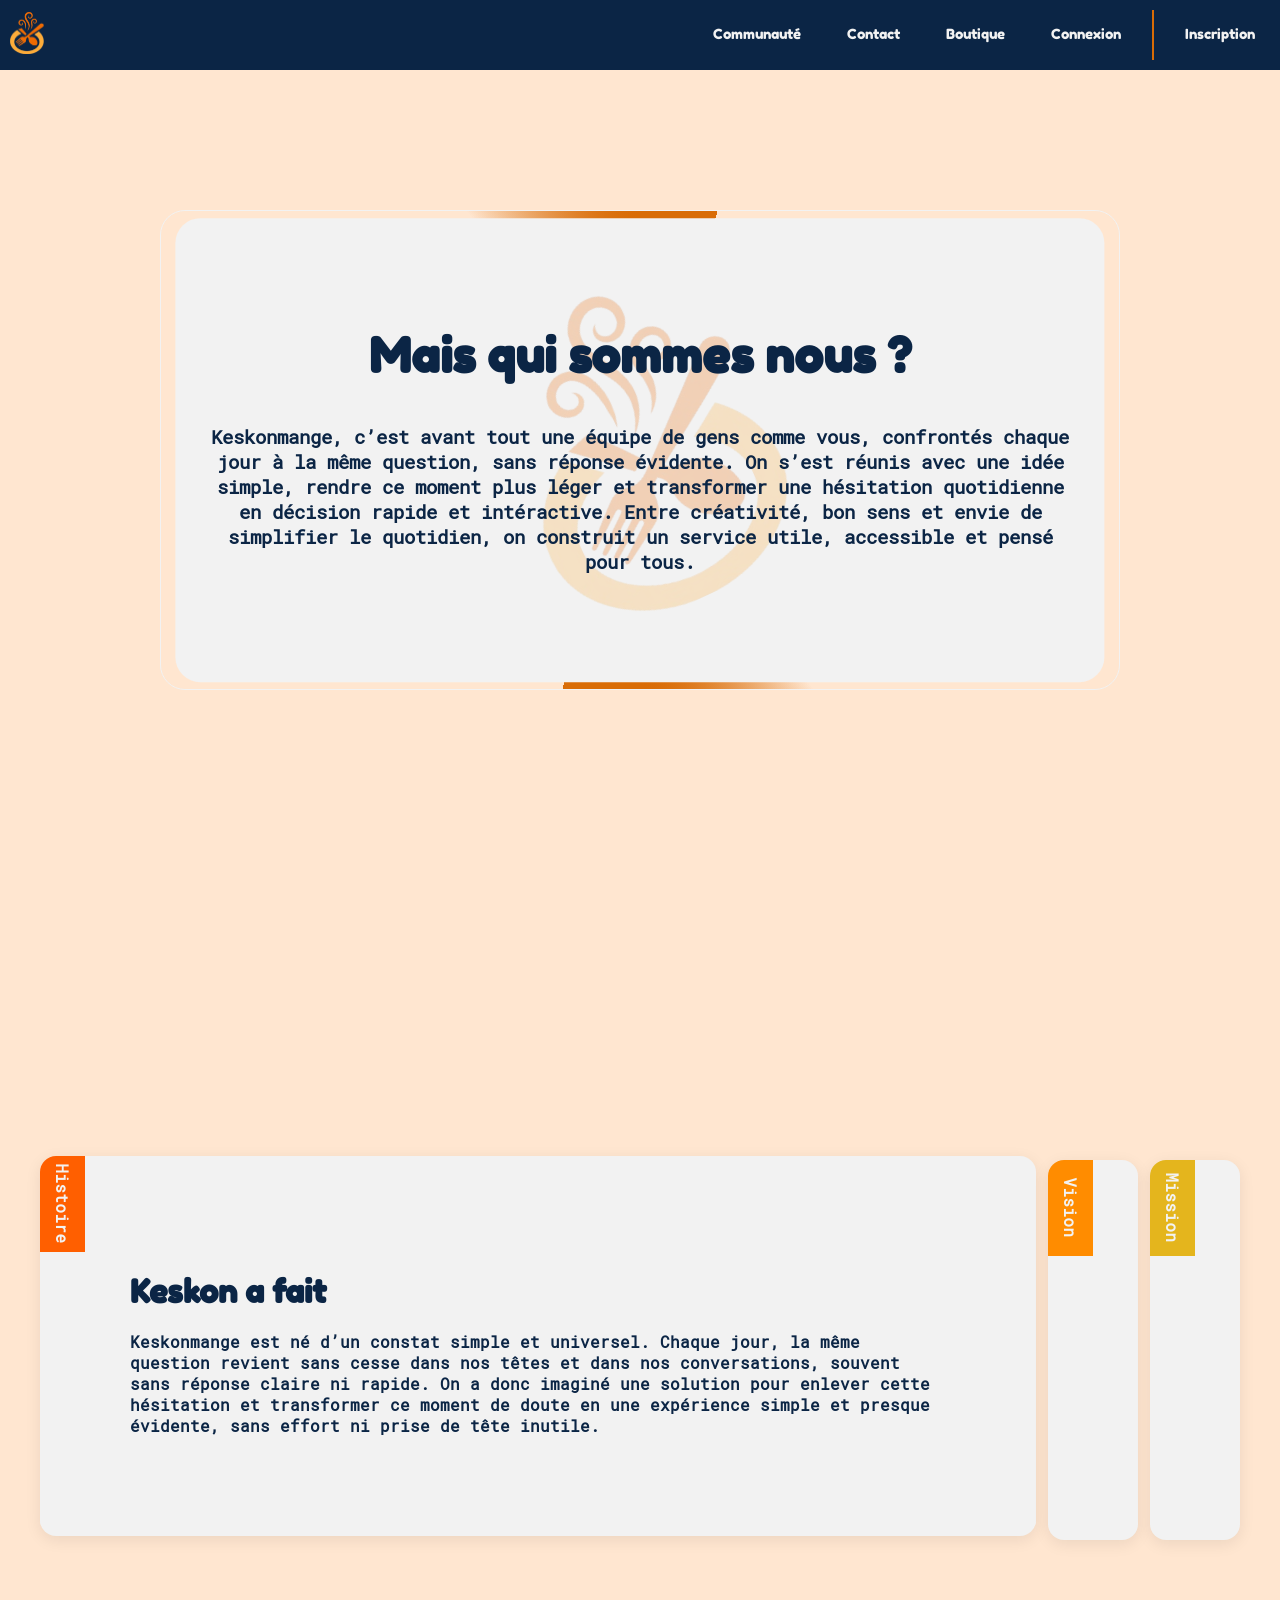
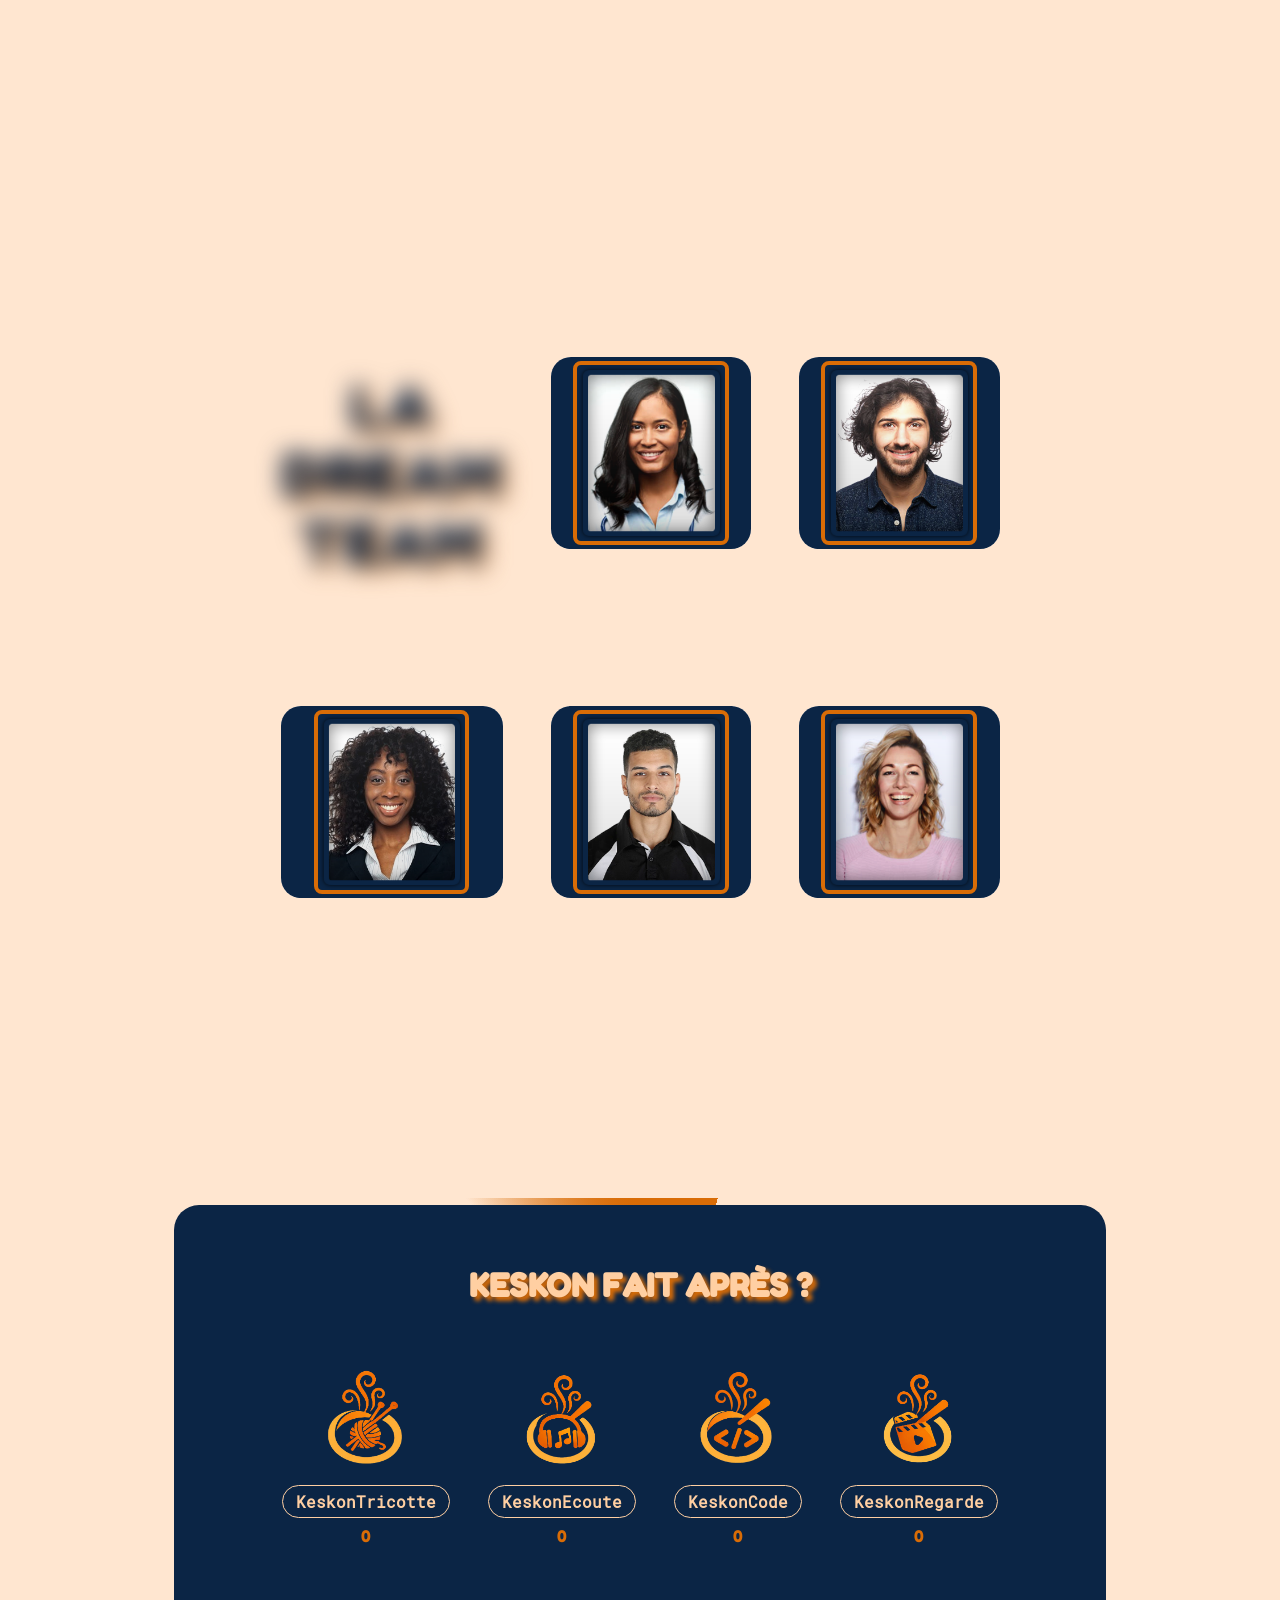
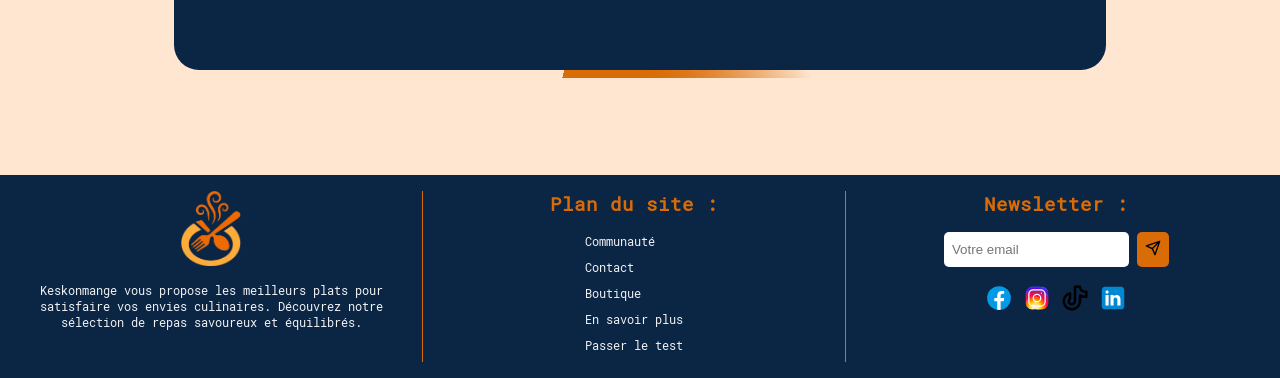
==== commit 6885952c: "footer added and responsive fit" ====
--- a/About_us_Page/aboutus.html
+++ b/About_us_Page/aboutus.html
@@ -238,76 +238,95 @@
     <!-- création + ajouter FOOTER commun -->
     <footer>
       <!-- Description du site -->
-      <div class="footer-logo">
-        <img
-          class="logo-footer"
-          src="../Contact_Page/ImagesContact/Logo.png"
-          alt="Logo Keskonmange"
-        />
-        <p>
-          Keskonmange vous propose les meilleurs plats pour satisfaire vos
-          envies culinaires. Découvrez notre sélection de repas savoureux et
-          équilibrés.
-        </p>
-      </div>
-      <!-- Plan du site -->
-      <div>
-        <h3>Plan du site</h3>
-        <ul>
-          <li>Communauté</li>
-          <li>A propos</li>
-          <li>Contact</li>
-          <li>Boutique</li>
-        </ul>
-      </div>
-
-      <!-- Newsletter + réseaux sociaux -->
-      <div class="newsletter">
-        <h3>Newsletter</h3>
-        <input type="email" placeholder="Votre email" />
-        <button>
-          <svg
-            xmlns="http://www.w3.org/2000/svg"
-            width="16"
-            height="16"
-            fill="currentColor"
-            viewBox="0 0 16 16"
-          >
-            <path
-              fill-rule="evenodd"
-              d="M15.328 1.294a.798.798 0 0 0-.034-.174c-.006-.02-.013-.046-.026-.066A.65.65 0 0 0 15.14.86a.648.648 0 0 0-.267-.153.567.567 0 0 0-.146-.027.338.338 0 0 0-.087-.013.478.478 0 0 0-.193.04h-.007c-.013.007-.02.007-.033.013L1.114 5.374a.66.66 0 0 0-.446.6.658.658 0 0 0 .393.633l5.78 2.567 2.56 5.766c.107.247.36.407.633.394a.668.668 0 0 0 .6-.447l4.667-13.333a.743.743 0 0 0 .033-.207c0-.02-.006-.04-.006-.053ZM12.12 2.94 7.188 7.874l-4.047-1.8 8.98-3.134Zm-2.187 9.927L8.128 8.814l4.96-4.96-3.154 9.013Z"
-            />
-          </svg>
-        </button>
-
-        <!-- Réseaux sociaux footer -->
-        <ul>
-          <li>
-            <img
-              src="../Contact_Page/ImagesContact/icons8-facebook.svg"
-              alt="Logo Facebook"
-            />
-          </li>
-          <li>
-            <img
-              src="../Contact_Page/ImagesContact/icons8-instagram.svg"
-              alt="Logo Instagram"
-            />
-          </li>
-          <li>
-            <img
-              src="../Contact_Page/ImagesContact/icons8-tiktok.svg"
-              alt="Logo Tiktok"
-            />
-          </li>
-          <li>
-            <img
-              src="../Contact_Page/ImagesContact/icons8-linkedin.svg"
-              alt="Logo Linkedin"
-            />
-          </li>
-        </ul>
-      </div>
+      <section class="containerFooter">
+        <div class="footer-logo block">
+          <img
+            class="logo-footer"
+            src="../Contact_Page/ImagesContact/Logo.png"
+            alt="Logo Keskonmange"
+          />
+          <p>
+            Keskonmange vous propose les meilleurs plats pour satisfaire vos
+            envies culinaires. Découvrez notre sélection de repas savoureux et
+            équilibrés.
+          </p>
+        </div>
+        <!-- Plan du site -->
+        <div class="footerLinks block">
+          <h3>Plan du site :</h3>
+          <ul>
+            <li id="comunityLink">
+              <a href="../comunity/comunity.html">Communauté</a>
+            </li>
+            <li id="contactLink">
+              <a href="../Contact_Page/contact.html" target="_blank">Contact</a>
+            </li>
+            <li id="shopLink">
+              <a href="../shop_page/shop.html" target="_blank">Boutique</a>
+            </li>
+            <li id="aboutUsLink">
+              <a href="../About_us_Page/aboutus.html" target="_blank"
+                >En savoir plus</a
+              >
+            </li>
+            <li id="testLink">
+              <a href="../testPage/testPage.html" target="_blank"
+                >Passer le test</a
+              >
+            </li>
+          </ul>
+        </div>
+
+        <!-- Newsletter + réseaux sociaux -->
+        <div class="newsletter block">
+          <h3>Newsletter :</h3>
+          <div class="inputNewsletter">
+            <input type="email" placeholder="Votre email" />
+            <button>
+              <svg
+                xmlns="http://www.w3.org/2000/svg"
+                width="16"
+                height="16"
+                fill="currentColor"
+                viewBox="0 0 16 16"
+              >
+                <path
+                  fill-rule="evenodd"
+                  d="M15.328 1.294a.798.798 0 0 0-.034-.174c-.006-.02-.013-.046-.026-.066A.65.65 0 0 0 15.14.86a.648.648 0 0 0-.267-.153.567.567 0 0 0-.146-.027.338.338 0 0 0-.087-.013.478.478 0 0 0-.193.04h-.007c-.013.007-.02.007-.033.013L1.114 5.374a.66.66 0 0 0-.446.6.658.658 0 0 0 .393.633l5.78 2.567 2.56 5.766c.107.247.36.407.633.394a.668.668 0 0 0 .6-.447l4.667-13.333a.743.743 0 0 0 .033-.207c0-.02-.006-.04-.006-.053ZM12.12 2.94 7.188 7.874l-4.047-1.8 8.98-3.134Zm-2.187 9.927L8.128 8.814l4.96-4.96-3.154 9.013Z"
+                />
+              </svg>
+            </button>
+          </div>
+
+          <!-- Réseaux sociaux footer -->
+          <ul>
+            <li>
+              <img
+                src="../Contact_Page/ImagesContact/icons8-facebook.svg"
+                alt="Logo Facebook"
+              />
+            </li>
+            <li>
+              <img
+                src="../Contact_Page/ImagesContact/icons8-instagram.svg"
+                alt="Logo Instagram"
+              />
+            </li>
+            <li>
+              <img
+                src="../Contact_Page/ImagesContact/icons8-tiktok.svg"
+                alt="Logo Tiktok"
+              />
+            </li>
+            <li>
+              <img
+                src="../Contact_Page/ImagesContact/icons8-linkedin.svg"
+                alt="Logo Linkedin"
+              />
+            </li>
+          </ul>
+        </div>
+      </section>
     </footer>
     <!-- JAVASCRIPT MIAM MIAM -->
     <script src="aboutus.js"></script>
--- a/About_us_Page/aboutus.css
+++ b/About_us_Page/aboutus.css
@@ -520,4 +520,7 @@
 }
 
 
-/* ===== FOOTER ===== */+/* ===== FOOTER ===== */
+footer{
+       scroll-snap-align: start;
+    }
--- a/About_us_Page/aboutusMQ.css
+++ b/About_us_Page/aboutusMQ.css
@@ -146,9 +146,12 @@
 
     .iconitem a {
     font-size: 0.8rem;
-    }   
+    }
+    
+    footer{
+       scroll-snap-align: start;
+    }
 }
-
 
 @media screen and (max-width: 480px) {
 
--- a/footer.css
+++ b/footer.css
@@ -266,4 +266,4 @@
         </ul>
       </div>
       </section>
-    </footer> */+    </footer> */
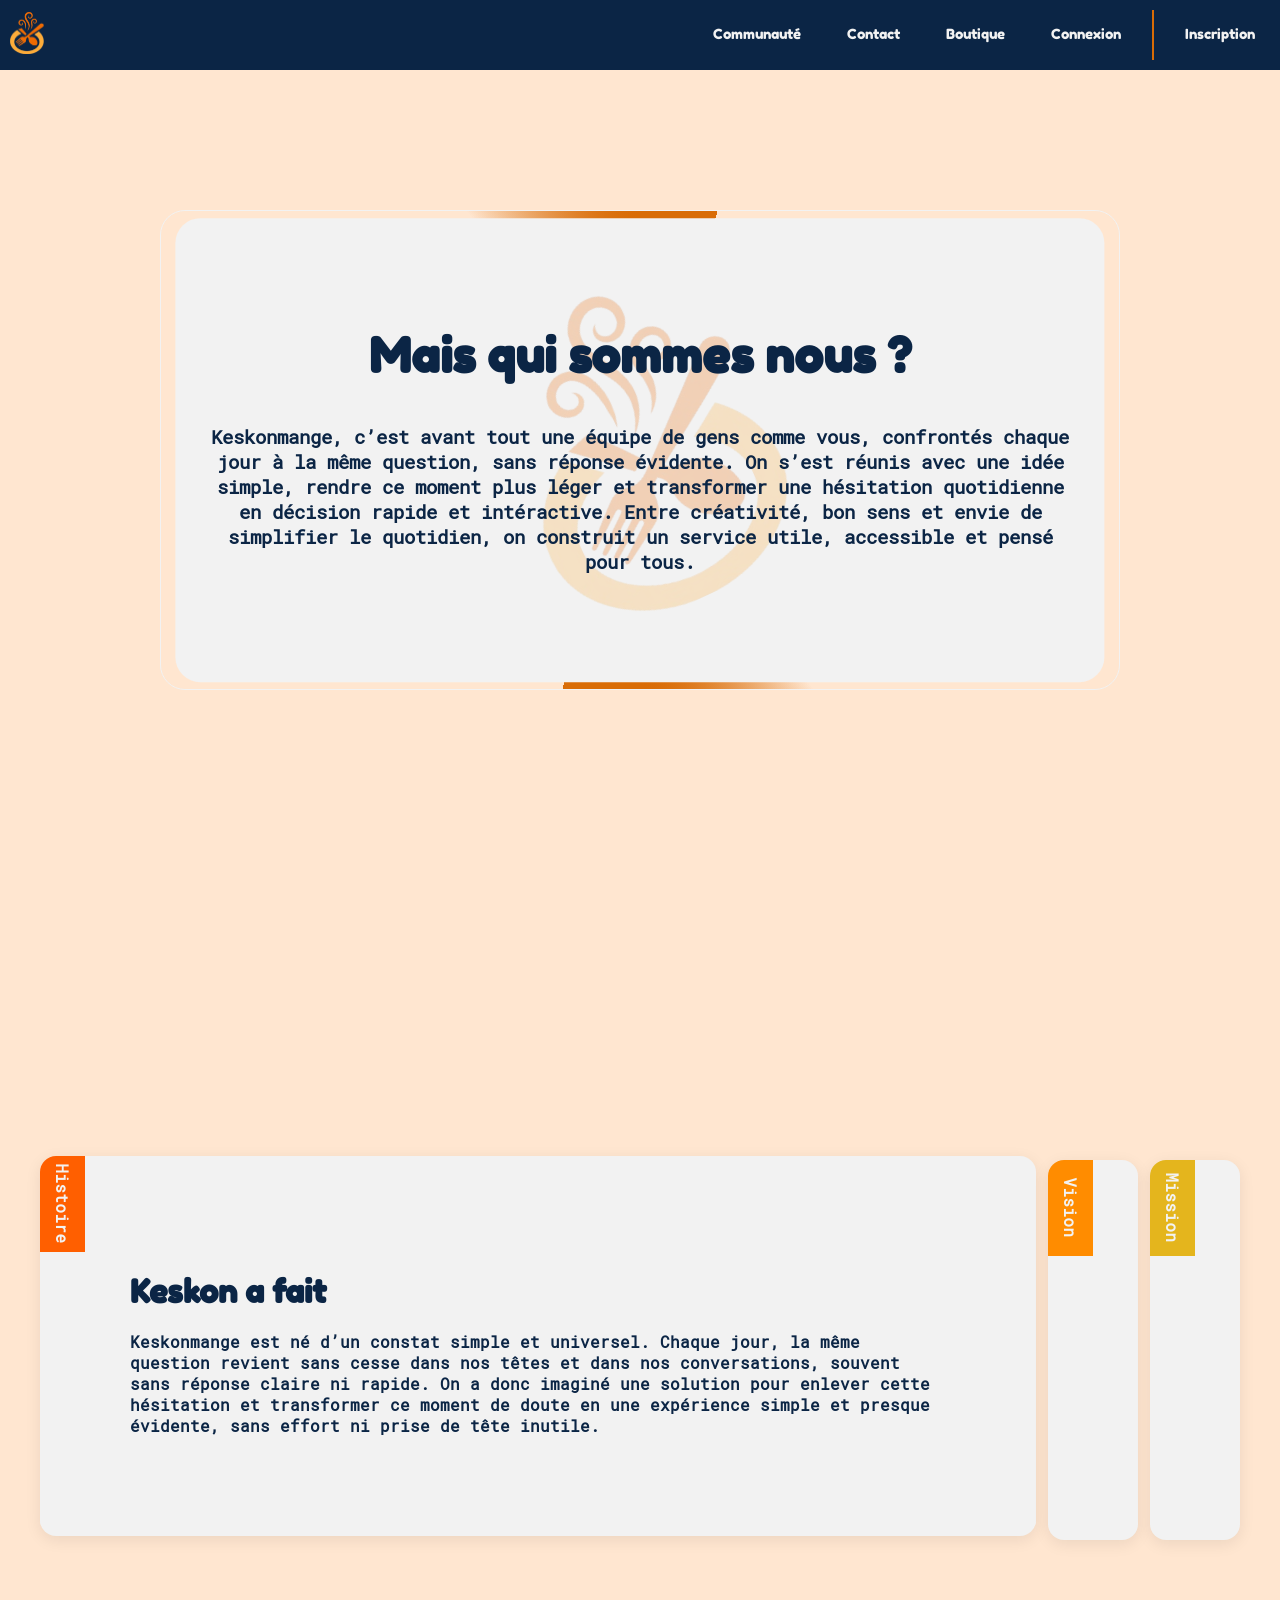
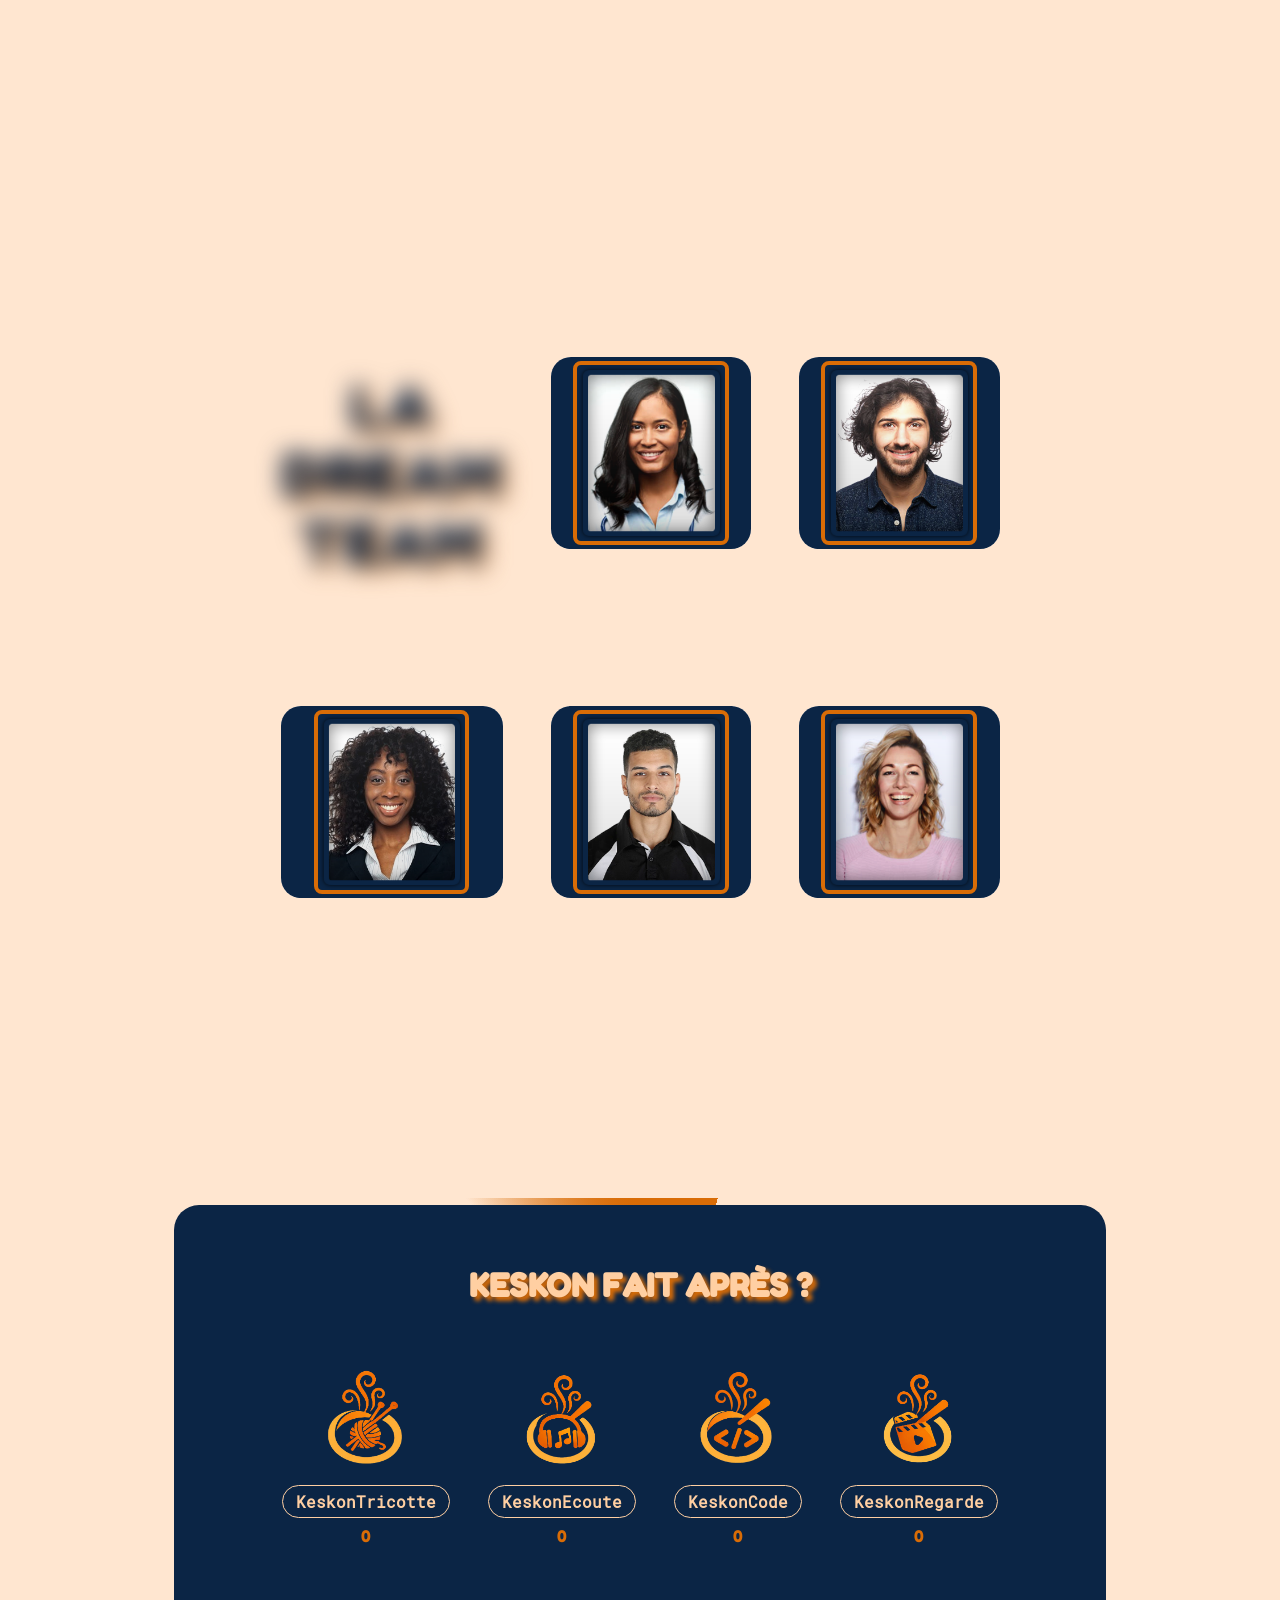
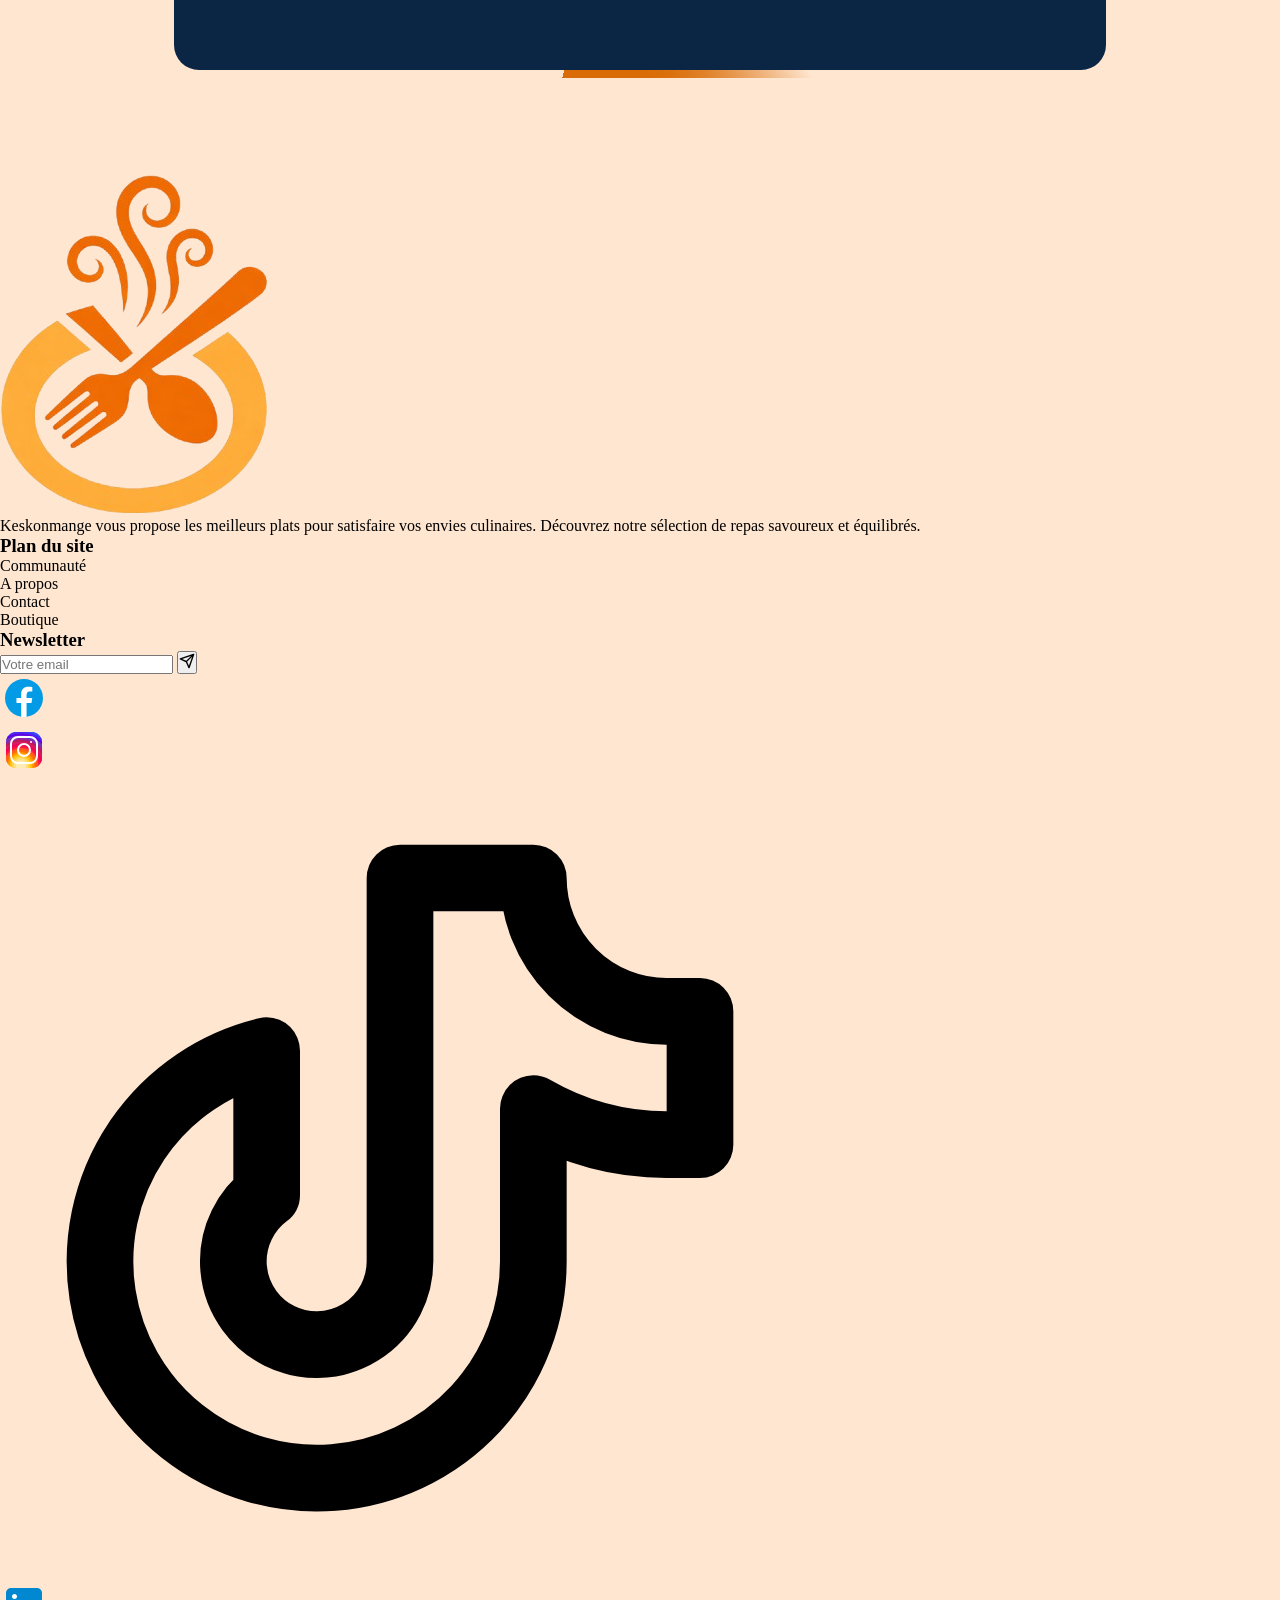
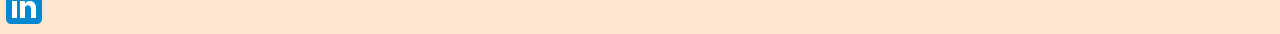
==== commit ac43c225: "Merge branch 'dev' into 0001-homePageBis" ====
--- a/About_us_Page/aboutus.html
+++ b/About_us_Page/aboutus.html
@@ -238,95 +238,76 @@
     <!-- création + ajouter FOOTER commun -->
     <footer>
       <!-- Description du site -->
-      <section class="containerFooter">
-        <div class="footer-logo block">
-          <img
-            class="logo-footer"
-            src="../Contact_Page/ImagesContact/Logo.png"
-            alt="Logo Keskonmange"
-          />
-          <p>
-            Keskonmange vous propose les meilleurs plats pour satisfaire vos
-            envies culinaires. Découvrez notre sélection de repas savoureux et
-            équilibrés.
-          </p>
-        </div>
-        <!-- Plan du site -->
-        <div class="footerLinks block">
-          <h3>Plan du site :</h3>
-          <ul>
-            <li id="comunityLink">
-              <a href="../comunity/comunity.html">Communauté</a>
-            </li>
-            <li id="contactLink">
-              <a href="../Contact_Page/contact.html" target="_blank">Contact</a>
-            </li>
-            <li id="shopLink">
-              <a href="../shop_page/shop.html" target="_blank">Boutique</a>
-            </li>
-            <li id="aboutUsLink">
-              <a href="../About_us_Page/aboutus.html" target="_blank"
-                >En savoir plus</a
-              >
-            </li>
-            <li id="testLink">
-              <a href="../testPage/testPage.html" target="_blank"
-                >Passer le test</a
-              >
-            </li>
-          </ul>
-        </div>
-
-        <!-- Newsletter + réseaux sociaux -->
-        <div class="newsletter block">
-          <h3>Newsletter :</h3>
-          <div class="inputNewsletter">
-            <input type="email" placeholder="Votre email" />
-            <button>
-              <svg
-                xmlns="http://www.w3.org/2000/svg"
-                width="16"
-                height="16"
-                fill="currentColor"
-                viewBox="0 0 16 16"
-              >
-                <path
-                  fill-rule="evenodd"
-                  d="M15.328 1.294a.798.798 0 0 0-.034-.174c-.006-.02-.013-.046-.026-.066A.65.65 0 0 0 15.14.86a.648.648 0 0 0-.267-.153.567.567 0 0 0-.146-.027.338.338 0 0 0-.087-.013.478.478 0 0 0-.193.04h-.007c-.013.007-.02.007-.033.013L1.114 5.374a.66.66 0 0 0-.446.6.658.658 0 0 0 .393.633l5.78 2.567 2.56 5.766c.107.247.36.407.633.394a.668.668 0 0 0 .6-.447l4.667-13.333a.743.743 0 0 0 .033-.207c0-.02-.006-.04-.006-.053ZM12.12 2.94 7.188 7.874l-4.047-1.8 8.98-3.134Zm-2.187 9.927L8.128 8.814l4.96-4.96-3.154 9.013Z"
-                />
-              </svg>
-            </button>
-          </div>
-
-          <!-- Réseaux sociaux footer -->
-          <ul>
-            <li>
-              <img
-                src="../Contact_Page/ImagesContact/icons8-facebook.svg"
-                alt="Logo Facebook"
-              />
-            </li>
-            <li>
-              <img
-                src="../Contact_Page/ImagesContact/icons8-instagram.svg"
-                alt="Logo Instagram"
-              />
-            </li>
-            <li>
-              <img
-                src="../Contact_Page/ImagesContact/icons8-tiktok.svg"
-                alt="Logo Tiktok"
-              />
-            </li>
-            <li>
-              <img
-                src="../Contact_Page/ImagesContact/icons8-linkedin.svg"
-                alt="Logo Linkedin"
-              />
-            </li>
-          </ul>
-        </div>
-      </section>
+      <div class="footer-logo">
+        <img
+          class="logo-footer"
+          src="../Contact_Page/ImagesContact/Logo.png"
+          alt="Logo Keskonmange"
+        />
+        <p>
+          Keskonmange vous propose les meilleurs plats pour satisfaire vos
+          envies culinaires. Découvrez notre sélection de repas savoureux et
+          équilibrés.
+        </p>
+      </div>
+      <!-- Plan du site -->
+      <div>
+        <h3>Plan du site</h3>
+        <ul>
+          <li>Communauté</li>
+          <li>A propos</li>
+          <li>Contact</li>
+          <li>Boutique</li>
+        </ul>
+      </div>
+
+      <!-- Newsletter + réseaux sociaux -->
+      <div class="newsletter">
+        <h3>Newsletter</h3>
+        <input type="email" placeholder="Votre email" />
+        <button>
+          <svg
+            xmlns="http://www.w3.org/2000/svg"
+            width="16"
+            height="16"
+            fill="currentColor"
+            viewBox="0 0 16 16"
+          >
+            <path
+              fill-rule="evenodd"
+              d="M15.328 1.294a.798.798 0 0 0-.034-.174c-.006-.02-.013-.046-.026-.066A.65.65 0 0 0 15.14.86a.648.648 0 0 0-.267-.153.567.567 0 0 0-.146-.027.338.338 0 0 0-.087-.013.478.478 0 0 0-.193.04h-.007c-.013.007-.02.007-.033.013L1.114 5.374a.66.66 0 0 0-.446.6.658.658 0 0 0 .393.633l5.78 2.567 2.56 5.766c.107.247.36.407.633.394a.668.668 0 0 0 .6-.447l4.667-13.333a.743.743 0 0 0 .033-.207c0-.02-.006-.04-.006-.053ZM12.12 2.94 7.188 7.874l-4.047-1.8 8.98-3.134Zm-2.187 9.927L8.128 8.814l4.96-4.96-3.154 9.013Z"
+            />
+          </svg>
+        </button>
+
+        <!-- Réseaux sociaux footer -->
+        <ul>
+          <li>
+            <img
+              src="../Contact_Page/ImagesContact/icons8-facebook.svg"
+              alt="Logo Facebook"
+            />
+          </li>
+          <li>
+            <img
+              src="../Contact_Page/ImagesContact/icons8-instagram.svg"
+              alt="Logo Instagram"
+            />
+          </li>
+          <li>
+            <img
+              src="../Contact_Page/ImagesContact/icons8-tiktok.svg"
+              alt="Logo Tiktok"
+            />
+          </li>
+          <li>
+            <img
+              src="../Contact_Page/ImagesContact/icons8-linkedin.svg"
+              alt="Logo Linkedin"
+            />
+          </li>
+        </ul>
+      </div>
     </footer>
     <!-- JAVASCRIPT MIAM MIAM -->
     <script src="aboutus.js"></script>
--- a/About_us_Page/aboutus.css
+++ b/About_us_Page/aboutus.css
@@ -520,7 +520,4 @@
 }
 
 
-/* ===== FOOTER ===== */
-footer{
-       scroll-snap-align: start;
-    }+/* ===== FOOTER ===== */
--- a/About_us_Page/aboutusMQ.css
+++ b/About_us_Page/aboutusMQ.css
@@ -146,12 +146,9 @@
 
     .iconitem a {
     font-size: 0.8rem;
-    }
-    
-    footer{
-       scroll-snap-align: start;
-    }
+    }   
 }
+
 
 @media screen and (max-width: 480px) {
 
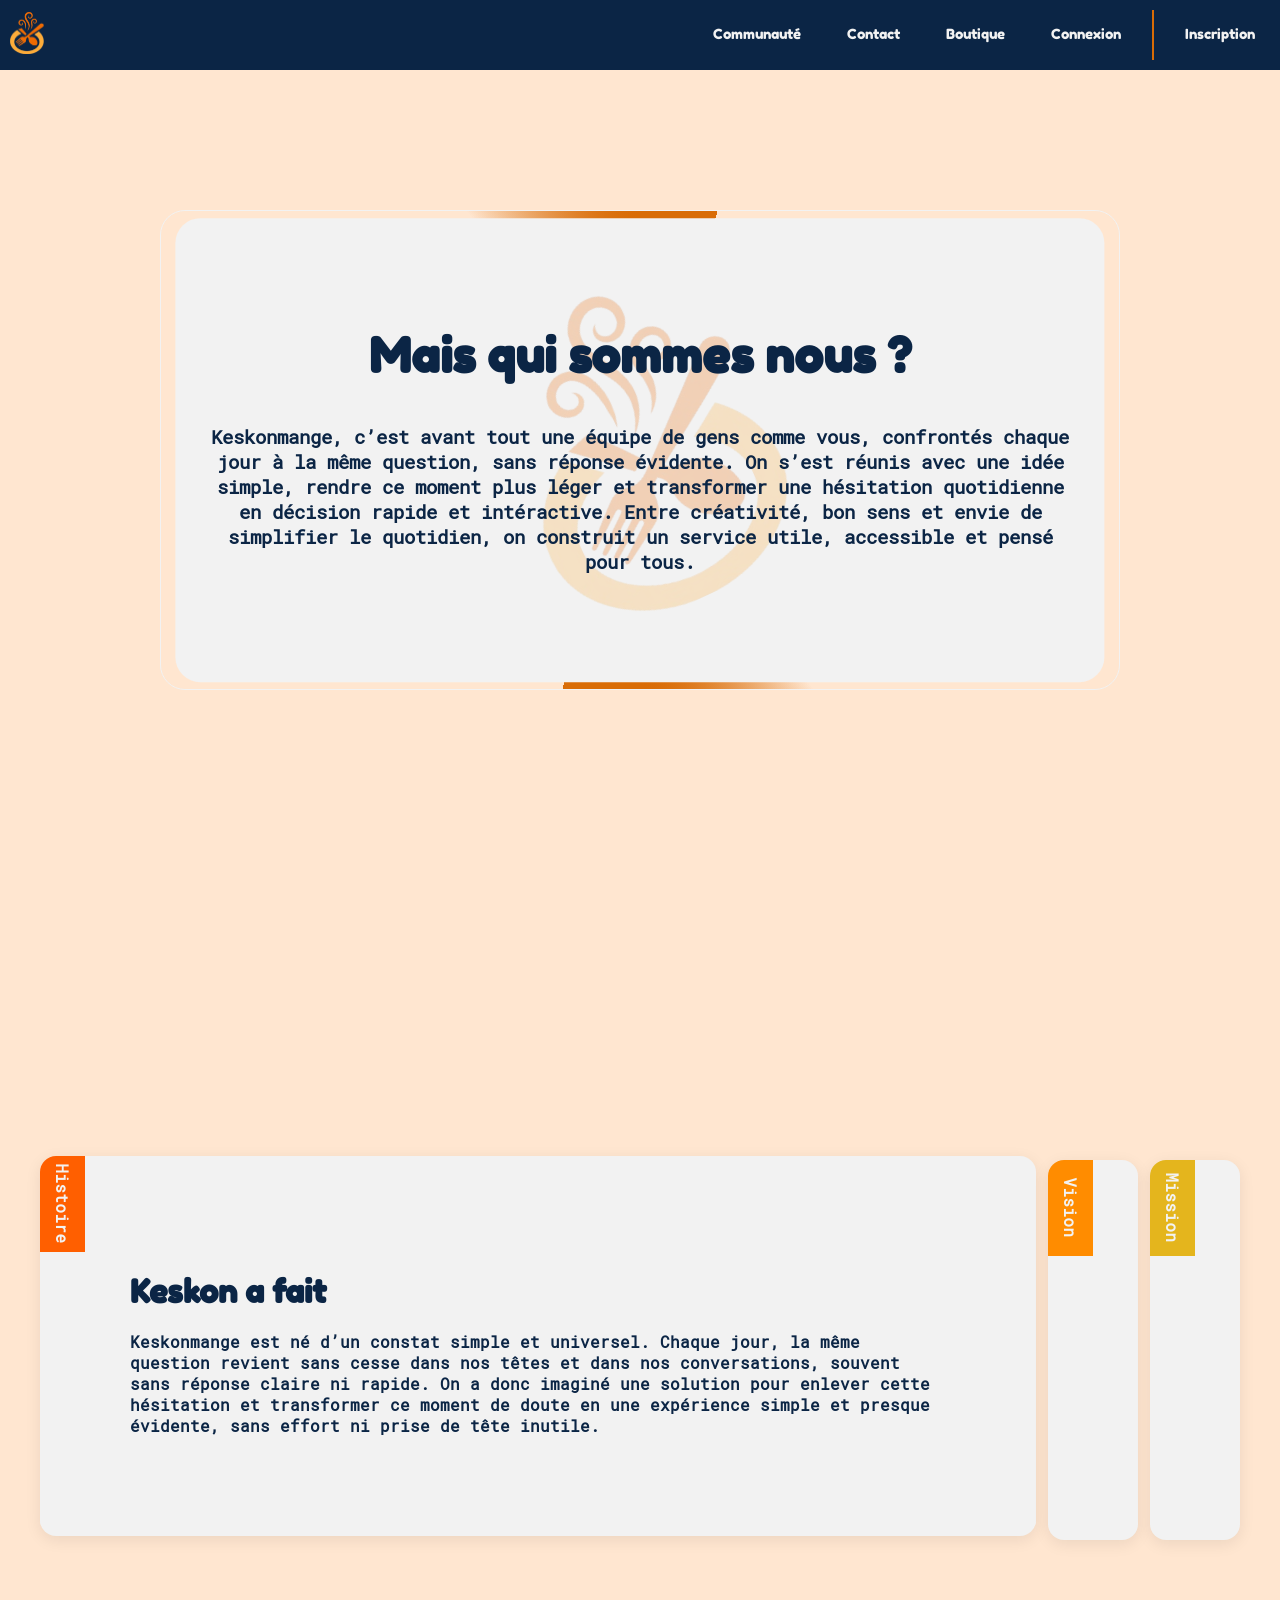
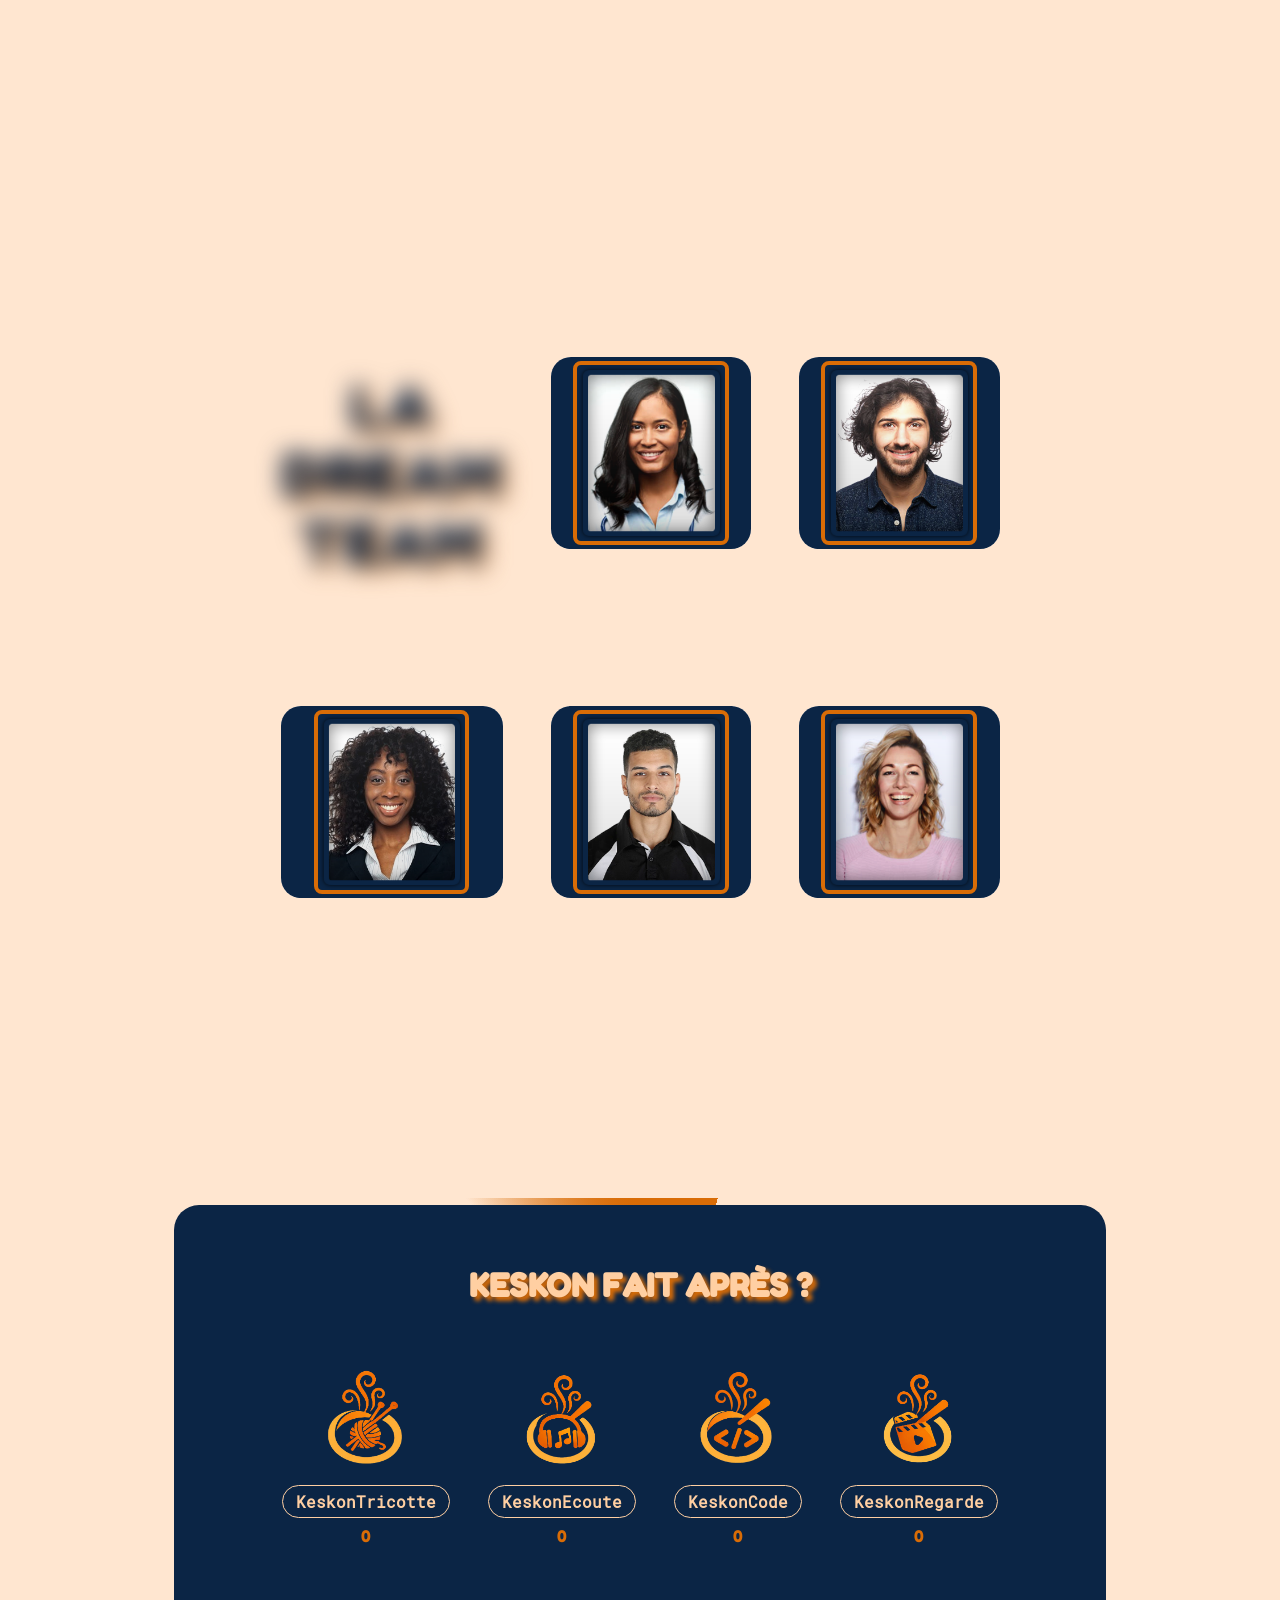
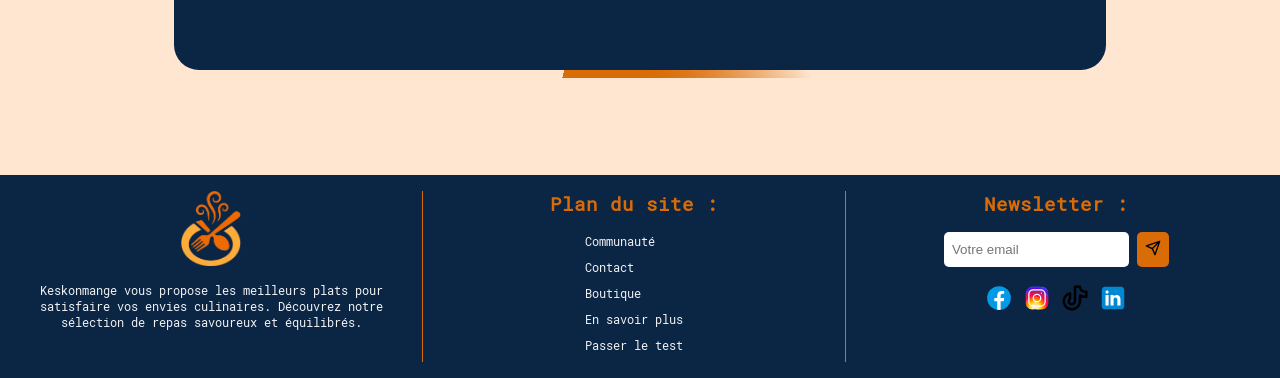
==== commit d2cbedef: "Merge pull request #34 from bosilaugusta-hue/0007-aboutUs_PageBis 0007 about us page bis" ====
--- a/About_us_Page/aboutus.html
+++ b/About_us_Page/aboutus.html
@@ -238,76 +238,95 @@
     <!-- création + ajouter FOOTER commun -->
     <footer>
       <!-- Description du site -->
-      <div class="footer-logo">
-        <img
-          class="logo-footer"
-          src="../Contact_Page/ImagesContact/Logo.png"
-          alt="Logo Keskonmange"
-        />
-        <p>
-          Keskonmange vous propose les meilleurs plats pour satisfaire vos
-          envies culinaires. Découvrez notre sélection de repas savoureux et
-          équilibrés.
-        </p>
-      </div>
-      <!-- Plan du site -->
-      <div>
-        <h3>Plan du site</h3>
-        <ul>
-          <li>Communauté</li>
-          <li>A propos</li>
-          <li>Contact</li>
-          <li>Boutique</li>
-        </ul>
-      </div>
-
-      <!-- Newsletter + réseaux sociaux -->
-      <div class="newsletter">
-        <h3>Newsletter</h3>
-        <input type="email" placeholder="Votre email" />
-        <button>
-          <svg
-            xmlns="http://www.w3.org/2000/svg"
-            width="16"
-            height="16"
-            fill="currentColor"
-            viewBox="0 0 16 16"
-          >
-            <path
-              fill-rule="evenodd"
-              d="M15.328 1.294a.798.798 0 0 0-.034-.174c-.006-.02-.013-.046-.026-.066A.65.65 0 0 0 15.14.86a.648.648 0 0 0-.267-.153.567.567 0 0 0-.146-.027.338.338 0 0 0-.087-.013.478.478 0 0 0-.193.04h-.007c-.013.007-.02.007-.033.013L1.114 5.374a.66.66 0 0 0-.446.6.658.658 0 0 0 .393.633l5.78 2.567 2.56 5.766c.107.247.36.407.633.394a.668.668 0 0 0 .6-.447l4.667-13.333a.743.743 0 0 0 .033-.207c0-.02-.006-.04-.006-.053ZM12.12 2.94 7.188 7.874l-4.047-1.8 8.98-3.134Zm-2.187 9.927L8.128 8.814l4.96-4.96-3.154 9.013Z"
-            />
-          </svg>
-        </button>
-
-        <!-- Réseaux sociaux footer -->
-        <ul>
-          <li>
-            <img
-              src="../Contact_Page/ImagesContact/icons8-facebook.svg"
-              alt="Logo Facebook"
-            />
-          </li>
-          <li>
-            <img
-              src="../Contact_Page/ImagesContact/icons8-instagram.svg"
-              alt="Logo Instagram"
-            />
-          </li>
-          <li>
-            <img
-              src="../Contact_Page/ImagesContact/icons8-tiktok.svg"
-              alt="Logo Tiktok"
-            />
-          </li>
-          <li>
-            <img
-              src="../Contact_Page/ImagesContact/icons8-linkedin.svg"
-              alt="Logo Linkedin"
-            />
-          </li>
-        </ul>
-      </div>
+      <section class="containerFooter">
+        <div class="footer-logo block">
+          <img
+            class="logo-footer"
+            src="../Contact_Page/ImagesContact/Logo.png"
+            alt="Logo Keskonmange"
+          />
+          <p>
+            Keskonmange vous propose les meilleurs plats pour satisfaire vos
+            envies culinaires. Découvrez notre sélection de repas savoureux et
+            équilibrés.
+          </p>
+        </div>
+        <!-- Plan du site -->
+        <div class="footerLinks block">
+          <h3>Plan du site :</h3>
+          <ul>
+            <li id="comunityLink">
+              <a href="../comunity/comunity.html">Communauté</a>
+            </li>
+            <li id="contactLink">
+              <a href="../Contact_Page/contact.html" target="_blank">Contact</a>
+            </li>
+            <li id="shopLink">
+              <a href="../shop_page/shop.html" target="_blank">Boutique</a>
+            </li>
+            <li id="aboutUsLink">
+              <a href="../About_us_Page/aboutus.html" target="_blank"
+                >En savoir plus</a
+              >
+            </li>
+            <li id="testLink">
+              <a href="../testPage/testPage.html" target="_blank"
+                >Passer le test</a
+              >
+            </li>
+          </ul>
+        </div>
+
+        <!-- Newsletter + réseaux sociaux -->
+        <div class="newsletter block">
+          <h3>Newsletter :</h3>
+          <div class="inputNewsletter">
+            <input type="email" placeholder="Votre email" />
+            <button>
+              <svg
+                xmlns="http://www.w3.org/2000/svg"
+                width="16"
+                height="16"
+                fill="currentColor"
+                viewBox="0 0 16 16"
+              >
+                <path
+                  fill-rule="evenodd"
+                  d="M15.328 1.294a.798.798 0 0 0-.034-.174c-.006-.02-.013-.046-.026-.066A.65.65 0 0 0 15.14.86a.648.648 0 0 0-.267-.153.567.567 0 0 0-.146-.027.338.338 0 0 0-.087-.013.478.478 0 0 0-.193.04h-.007c-.013.007-.02.007-.033.013L1.114 5.374a.66.66 0 0 0-.446.6.658.658 0 0 0 .393.633l5.78 2.567 2.56 5.766c.107.247.36.407.633.394a.668.668 0 0 0 .6-.447l4.667-13.333a.743.743 0 0 0 .033-.207c0-.02-.006-.04-.006-.053ZM12.12 2.94 7.188 7.874l-4.047-1.8 8.98-3.134Zm-2.187 9.927L8.128 8.814l4.96-4.96-3.154 9.013Z"
+                />
+              </svg>
+            </button>
+          </div>
+
+          <!-- Réseaux sociaux footer -->
+          <ul>
+            <li>
+              <img
+                src="../Contact_Page/ImagesContact/icons8-facebook.svg"
+                alt="Logo Facebook"
+              />
+            </li>
+            <li>
+              <img
+                src="../Contact_Page/ImagesContact/icons8-instagram.svg"
+                alt="Logo Instagram"
+              />
+            </li>
+            <li>
+              <img
+                src="../Contact_Page/ImagesContact/icons8-tiktok.svg"
+                alt="Logo Tiktok"
+              />
+            </li>
+            <li>
+              <img
+                src="../Contact_Page/ImagesContact/icons8-linkedin.svg"
+                alt="Logo Linkedin"
+              />
+            </li>
+          </ul>
+        </div>
+      </section>
     </footer>
     <!-- JAVASCRIPT MIAM MIAM -->
     <script src="aboutus.js"></script>
--- a/About_us_Page/aboutus.css
+++ b/About_us_Page/aboutus.css
@@ -520,4 +520,7 @@
 }
 
 
-/* ===== FOOTER ===== */+/* ===== FOOTER ===== */
+footer{
+       scroll-snap-align: start;
+    }
--- a/About_us_Page/aboutusMQ.css
+++ b/About_us_Page/aboutusMQ.css
@@ -146,9 +146,12 @@
 
     .iconitem a {
     font-size: 0.8rem;
-    }   
+    }
+    
+    footer{
+       scroll-snap-align: start;
+    }
 }
-
 
 @media screen and (max-width: 480px) {
 
